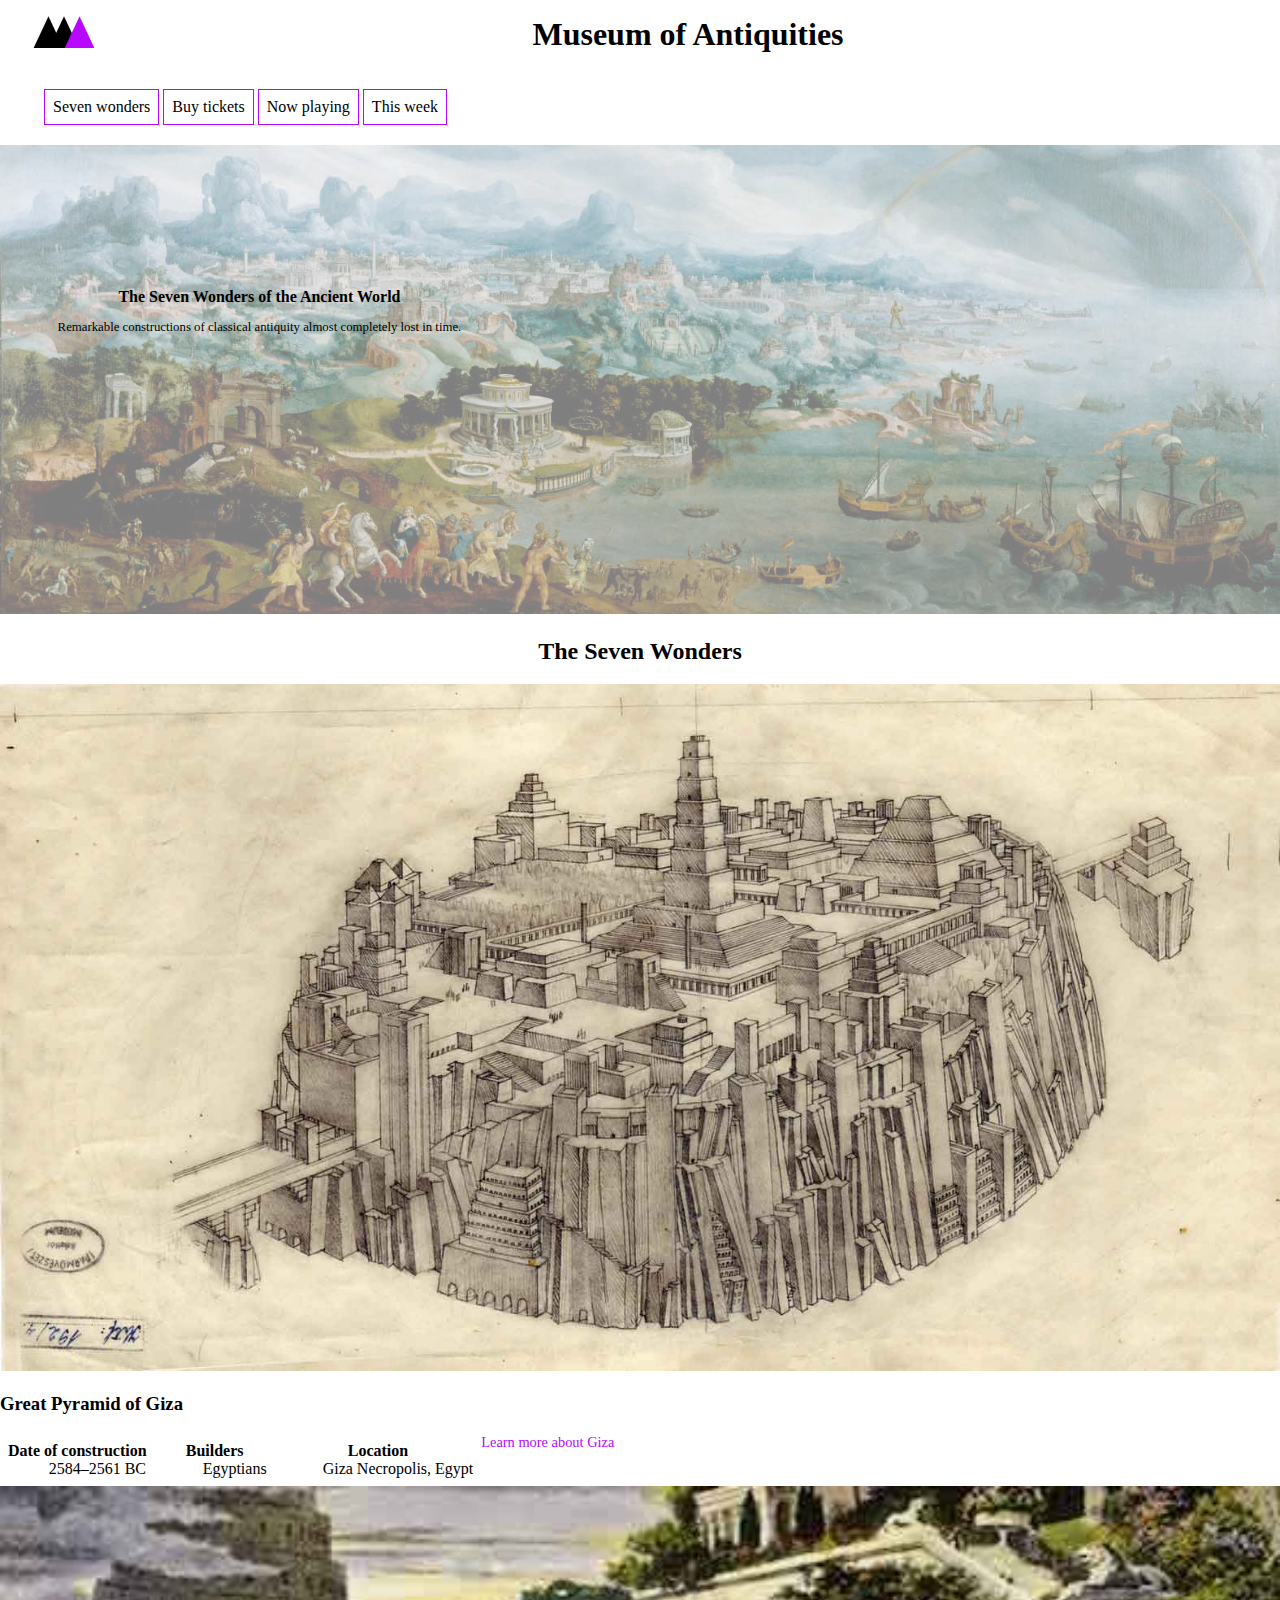
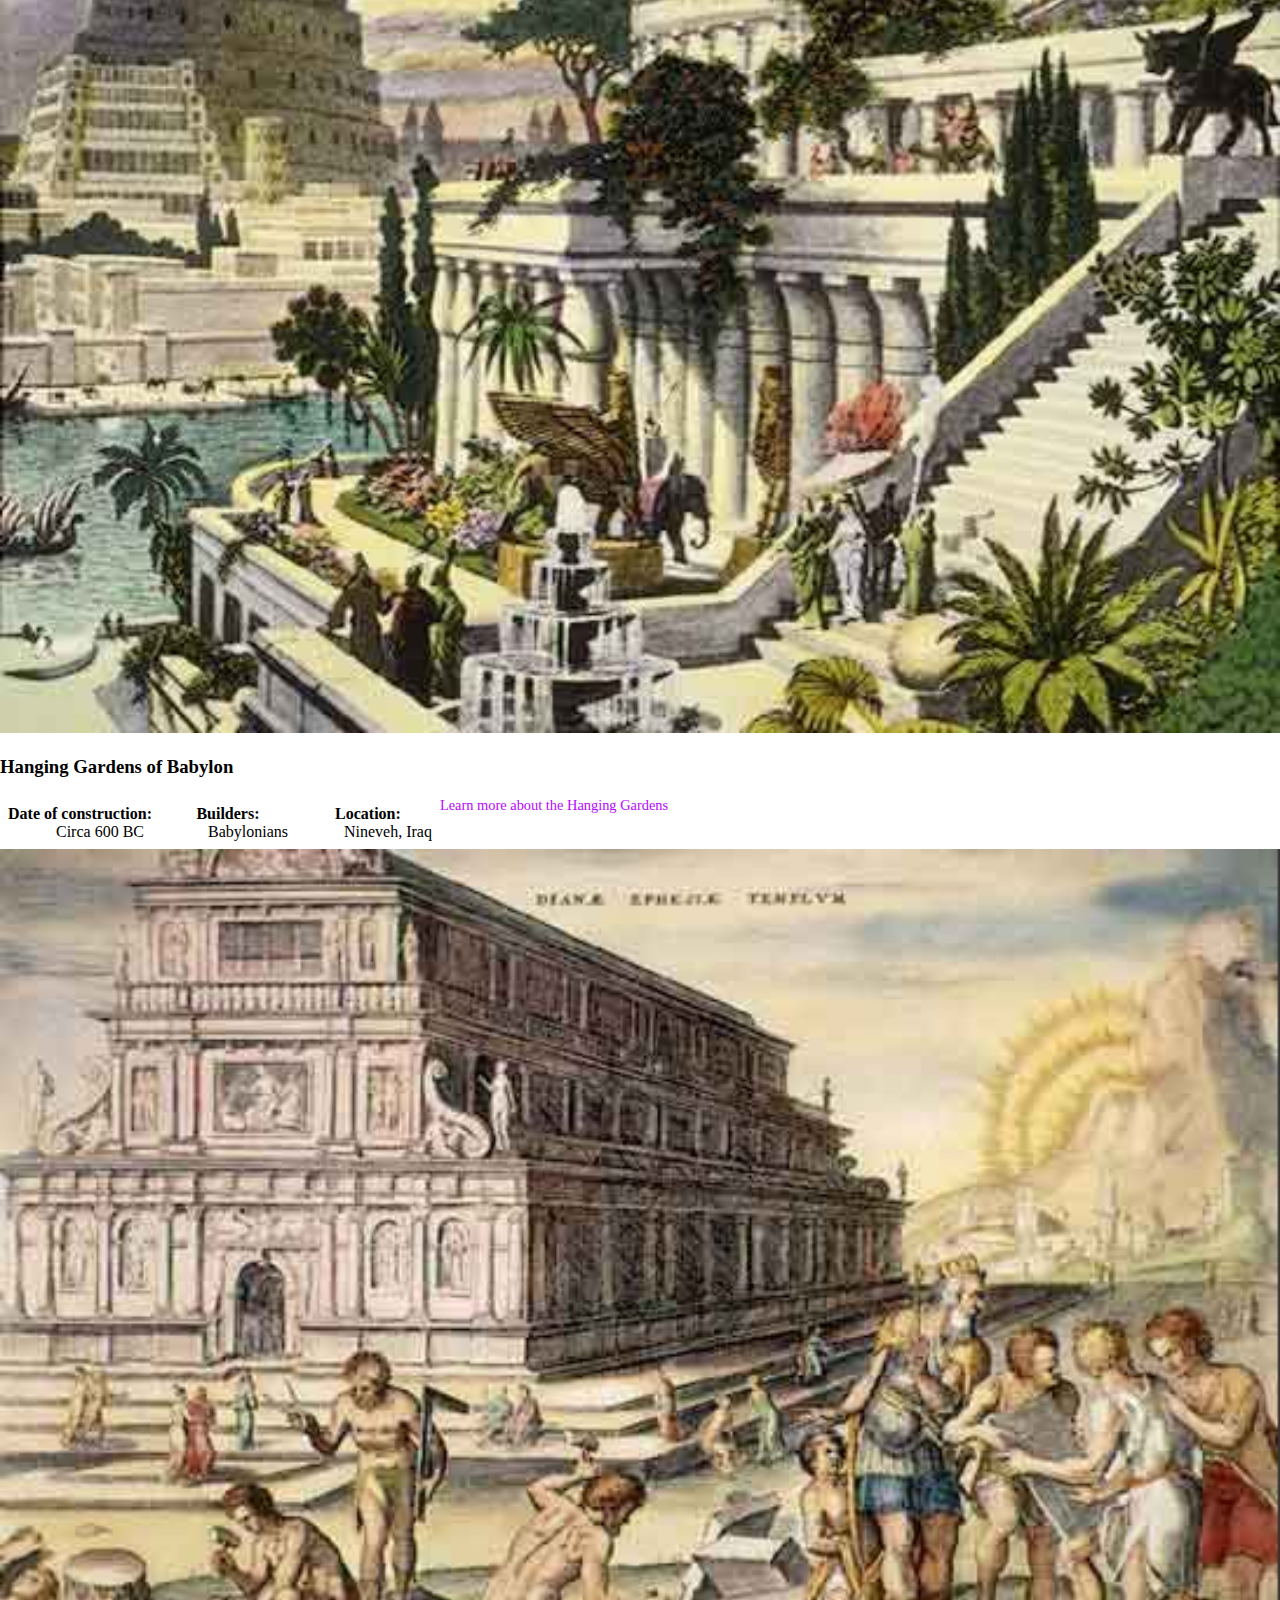
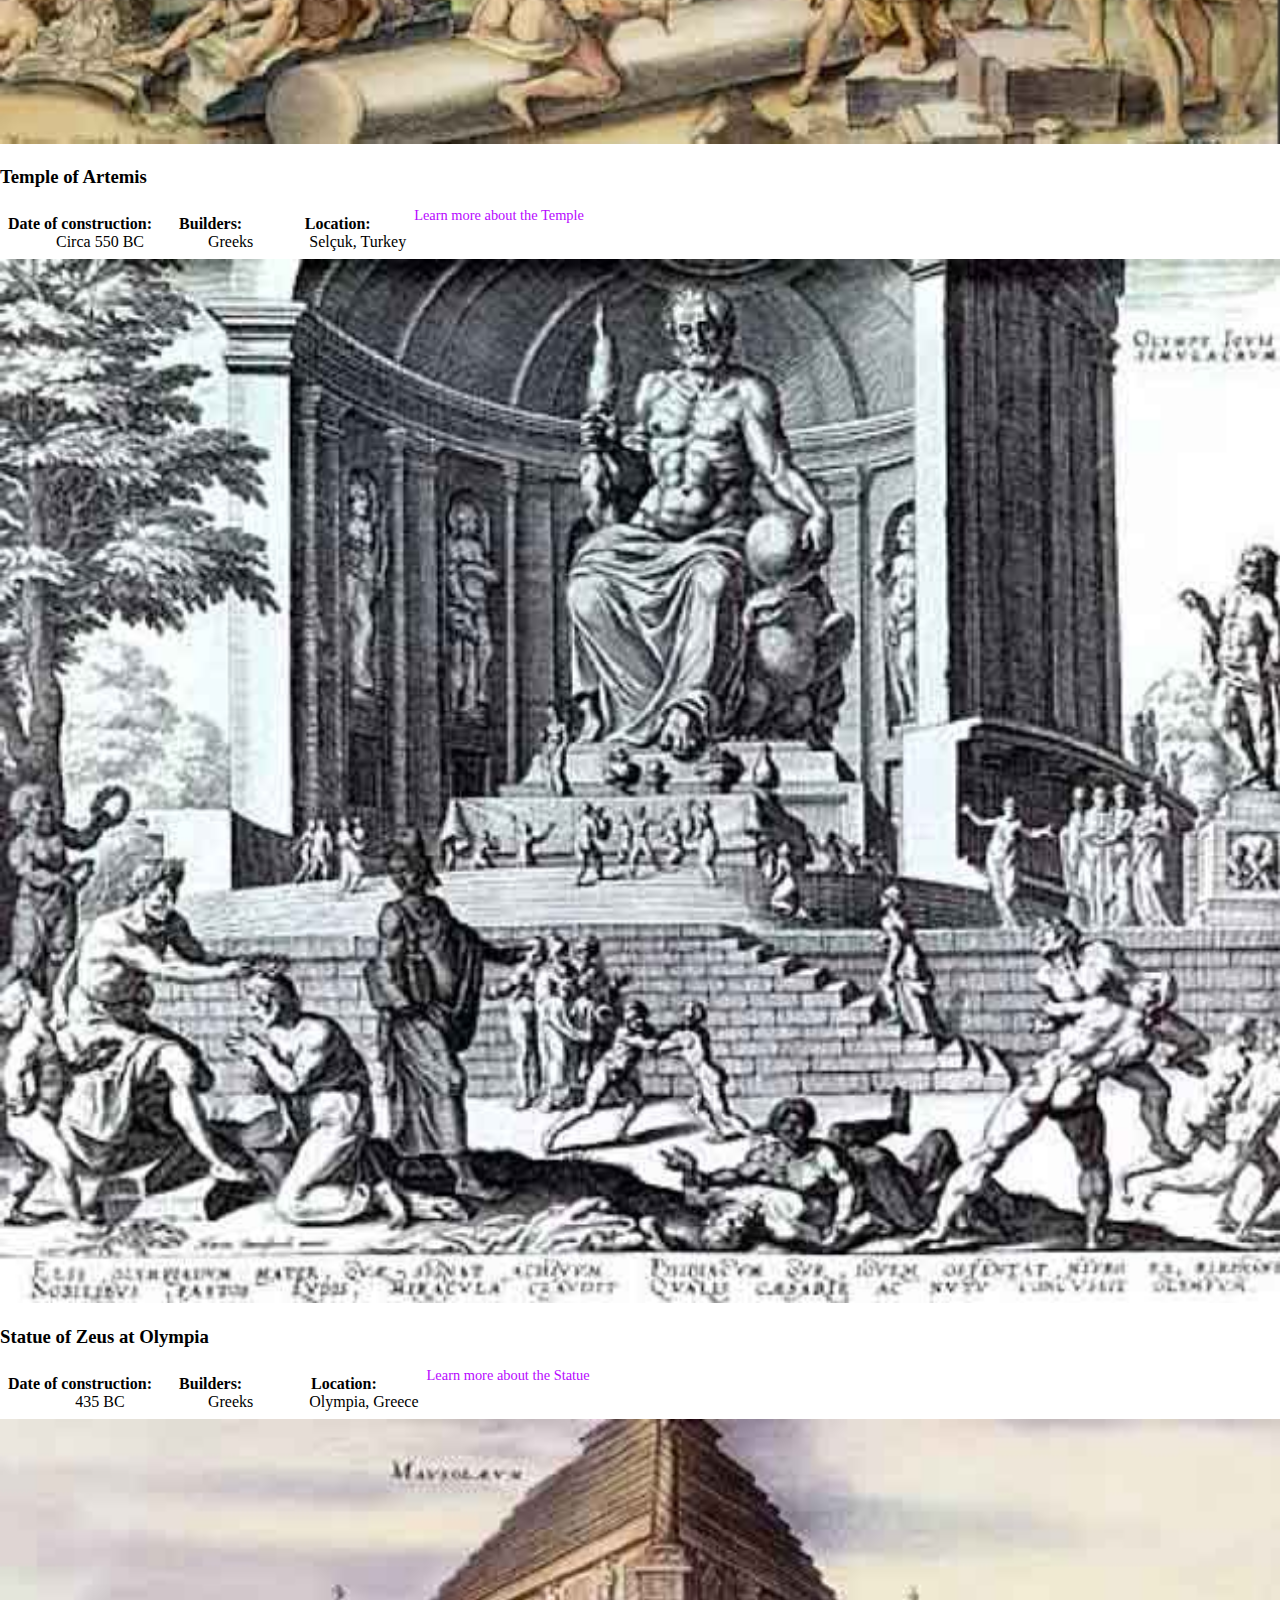
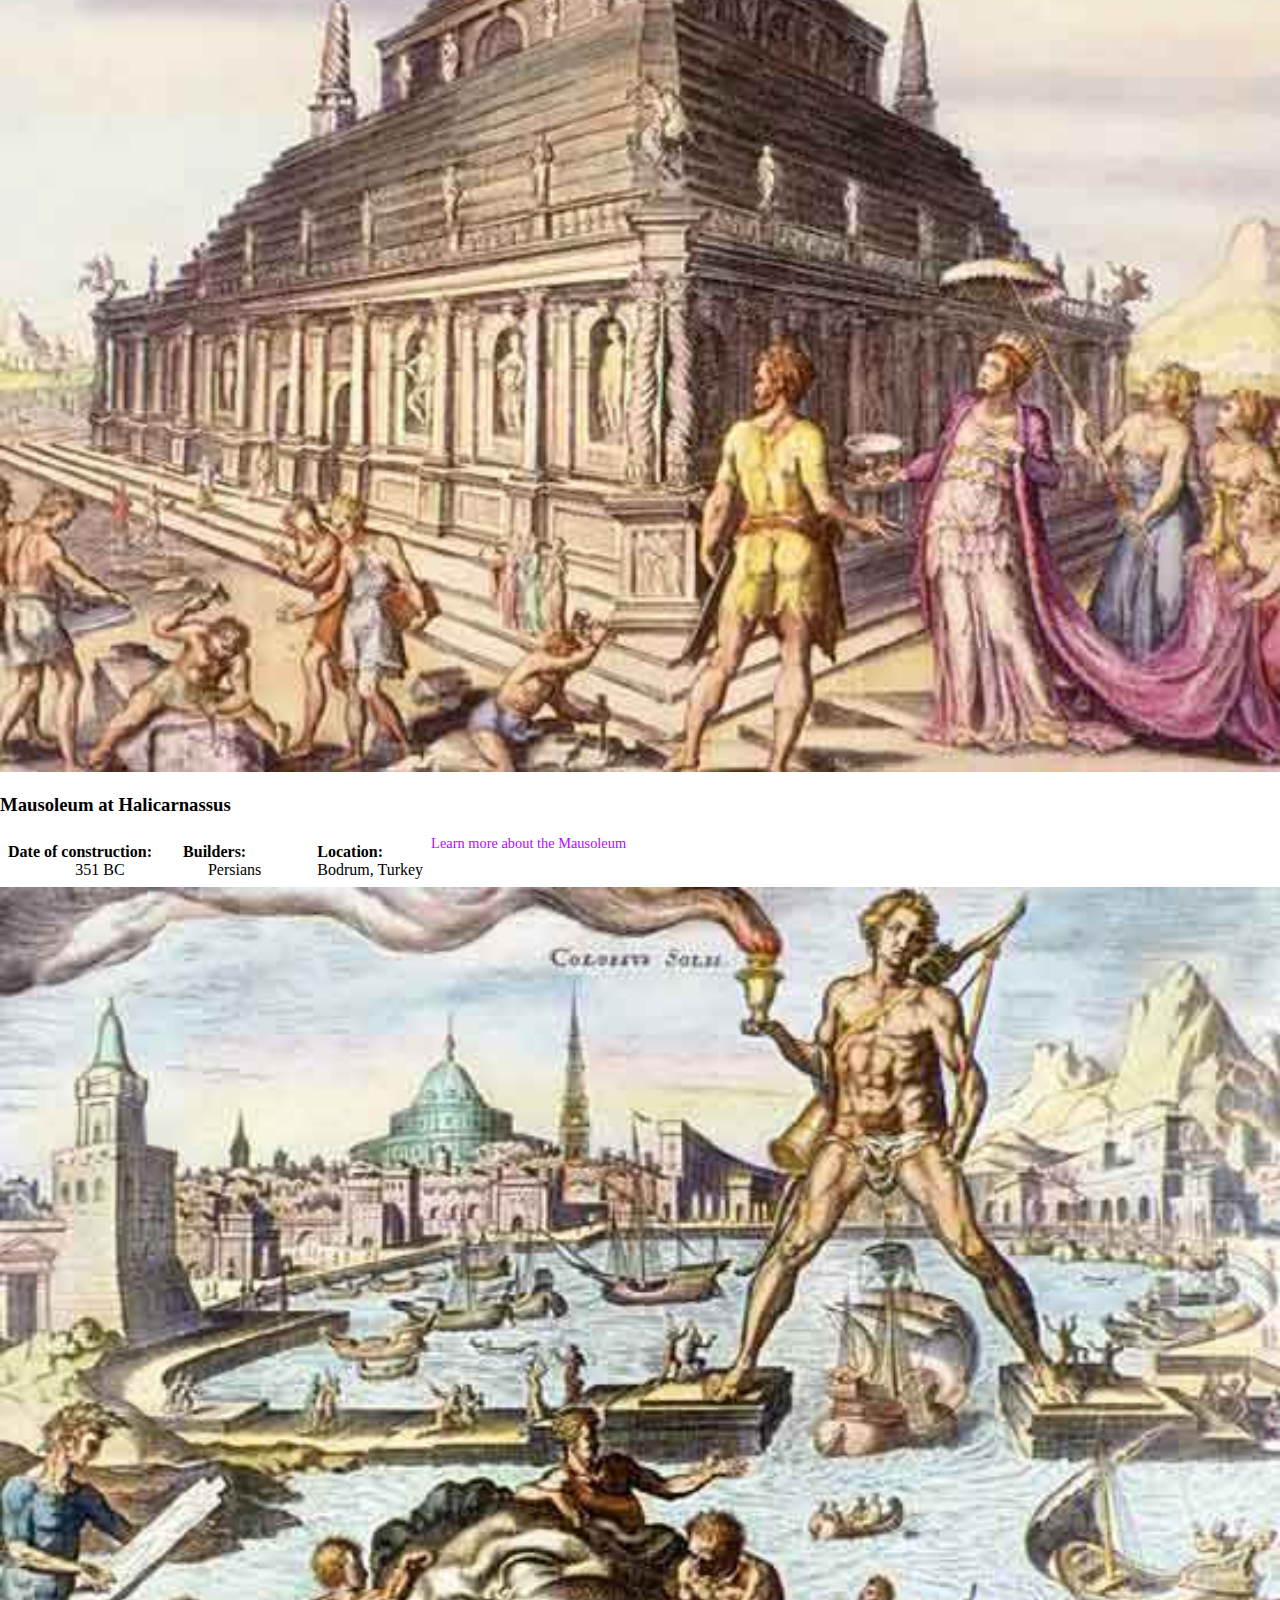
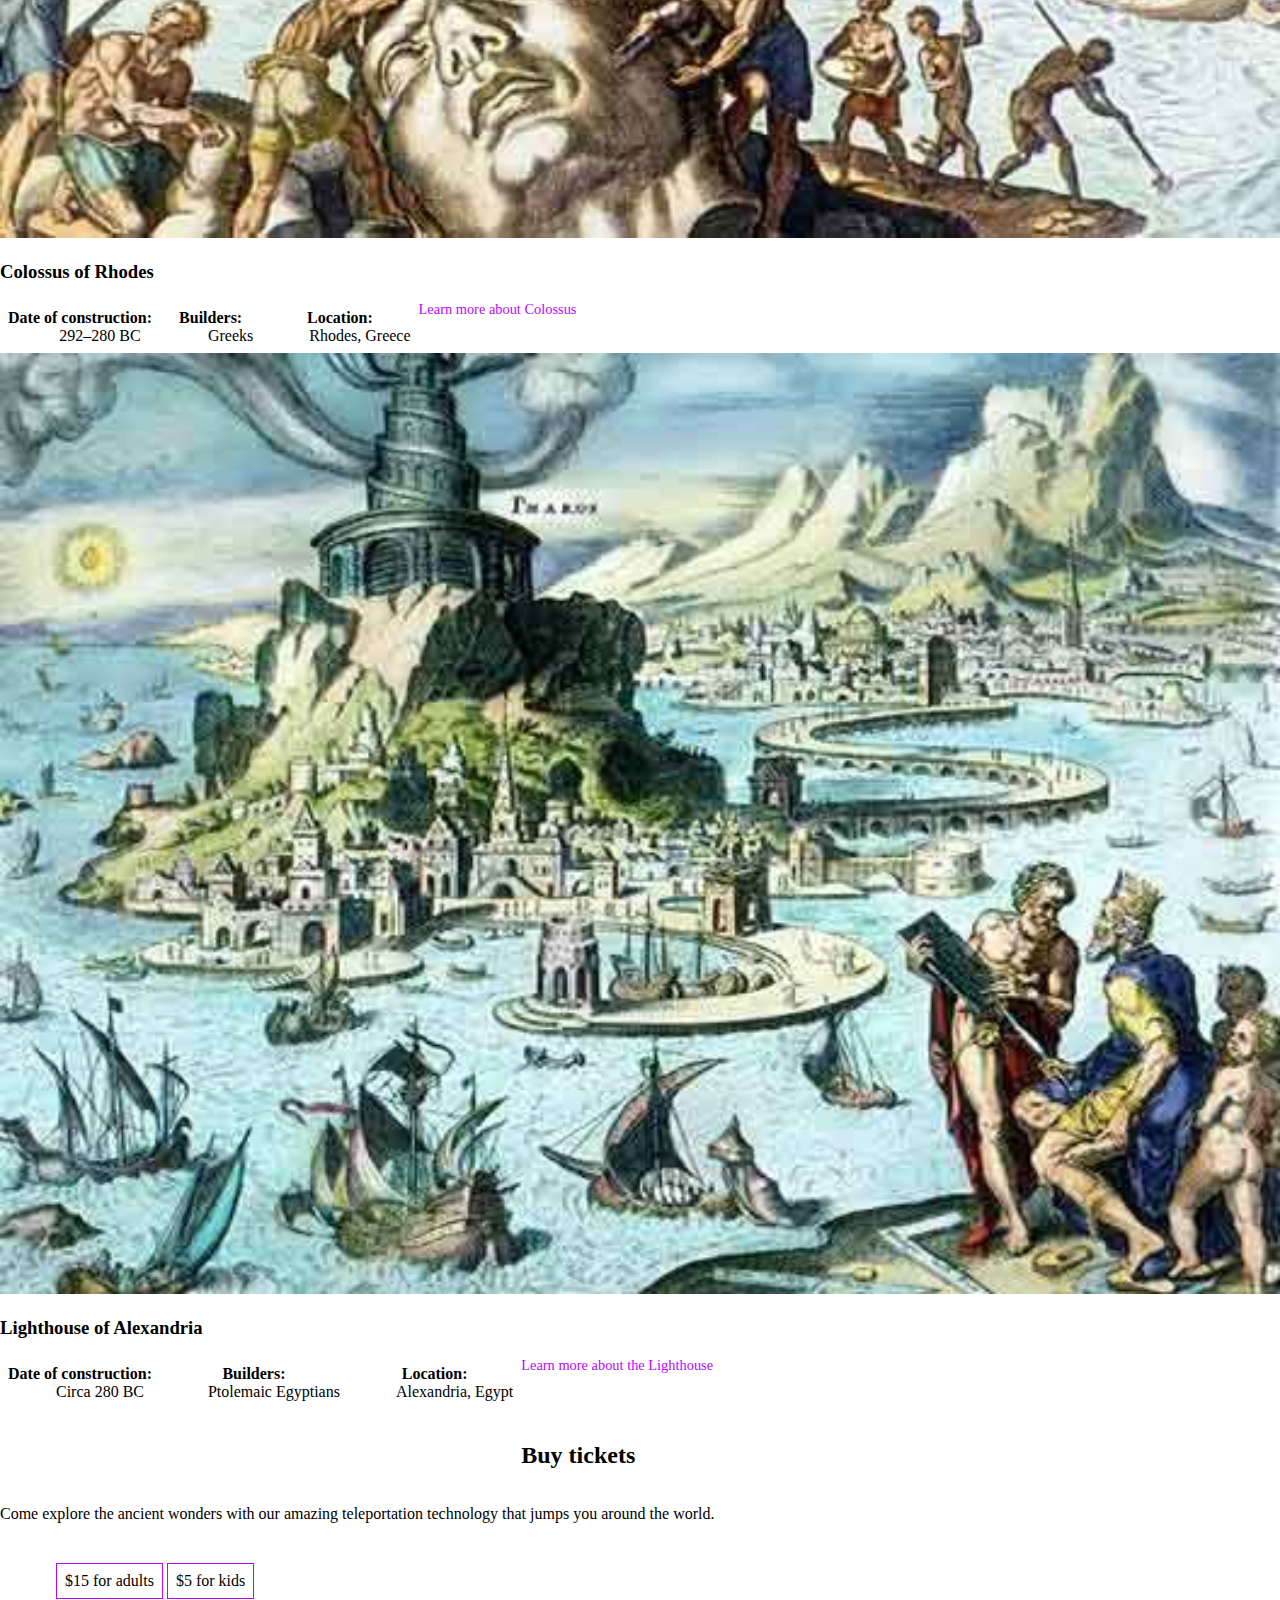
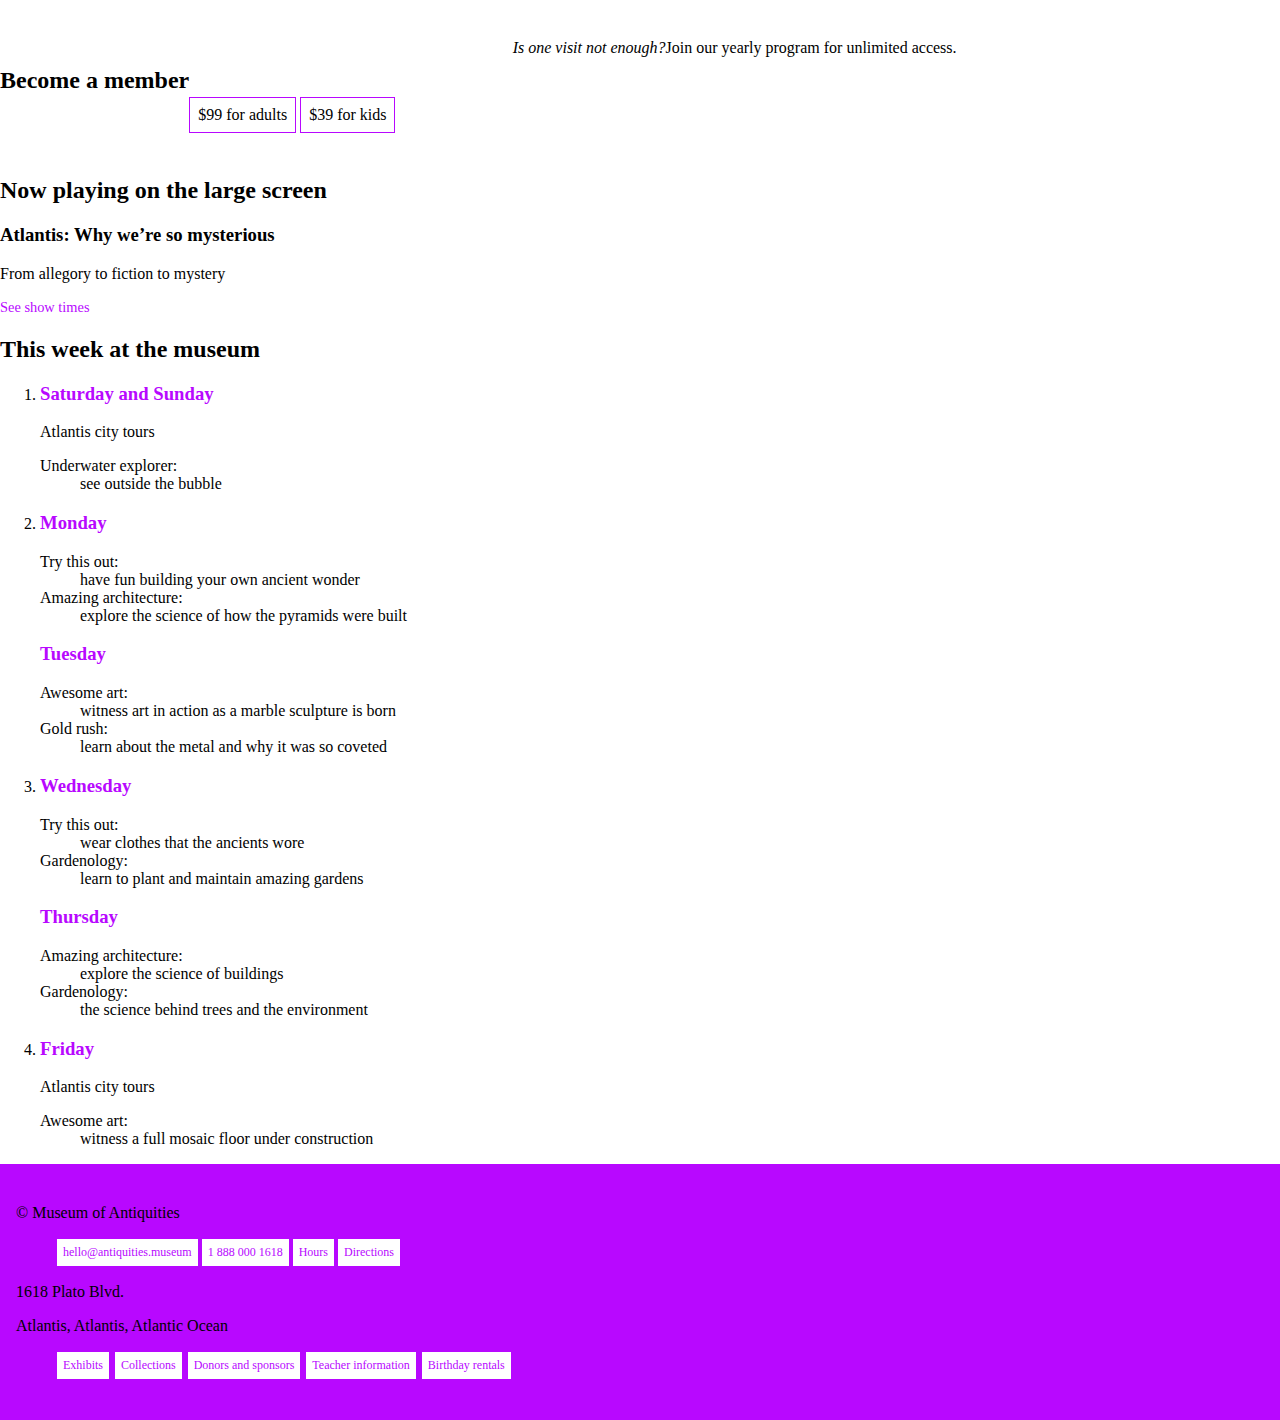
==== index.html @ 9a6243d8 "changed folders" ====
<!DOCTYPE html>
<html lang="en-ca">
<head>
  <meta charset="utf-8">
  <title>Assignment One</title>
  <meta name="viewport" content="width=device-width,initial-scale=1">
  <link href="css/main.css" rel="stylesheet">
</head>

<body>

  <div class=header>
    <img class="logo" src="images/logo.gif" alt="logo">
    <h1>Museum of Antiquities</h1>
  </div>

  <div class=nav>
<nav>
  <ol>
    <li><a href='#'>Seven wonders</a></li>
    <li><a href='#'>Buy tickets</a></li>
    <li><a href='#'>Now playing</a></li>
    <li><a href='#'>This week</a></li>
  </ol>
</nav>
  </div>

<div class=banner>
  <img class="banner-img" src="images/Maerten_van_Heemskerck_-_Panorama_with_the_Abduction_of_Helen_Amidst_the_Wonders_of_the_Ancient_World_-_Walters_37656.jpg" alt="banner image">
<div class=banner-txt>
  <h2>The Seven Wonders of the Ancient World</h2>
  <p>Remarkable constructions of classical antiquity almost completely lost in time.</p>
</div>
</div>

<h2 class=title>The Seven Wonders</h2>

<img class="img-1" src="images/Maroti-Atlantisz.jpg" alt="Great Pyramid of Giza">

<h3>Great Pyramid of Giza</h3>
  <dl>
    <div class=info-1><dt><b>Date of construction</b></dt> <dd>2584–2561 BC</dd></div>
    <div class=info-2><dt><b>Builders</b></dt> <dd>Egyptians</dd></div>
    <div class=info-3><dt><b>Location</b></dt> <dd>Giza Necropolis, Egypt</dd></div>
  </dl>

  <div class=link>
    <a href='https://en.wikipedia.org/wiki/Great_Pyramid_of_Giza'>Learn more about Giza</a>
  </div>

<img class="img-1" src="images/Hanging_Gardens_of_Babylon.jpg" alt="Hanging Gardens of Babylon">

<h3>Hanging Gardens of Babylon</h3>
  <dl>
    <div class=info-1><dt><b>Date of construction:</b></dt> <dd>Circa 600 BC</dd></div>
    <div class=info-2><dt><b>Builders:</b></dt> <dd>Babylonians</dd></div>
    <div class=info-3><dt><b>Location:</b></dt> <dd>Nineveh, Iraq</dd></div>
  </dl>

  <div class=link>
    <a href='https://en.wikipedia.org/wiki/Hanging_Gardens_of_Babylon'>Learn more about the Hanging Gardens</a>
  </div>

<img class="img-1" src="images/Temple_of_Artemis.jpg" alt="Temple of Artemis">

<h3>Temple of Artemis</h3>
  <dl>
    <div class=info-1><dt><b>Date of construction:</b></dt> <dd>Circa 550 BC</dd></div>
    <div class=info-2><dt><b>Builders:</b></dt> <dd>Greeks</dd></div>
    <div class=info-3><dt><b>Location:</b></dt> <dd>Selçuk, Turkey</dd></div>
  </dl>

  <div class=link>
    <a href='https://en.wikipedia.org/wiki/Temple_of_Artemis'>Learn more about the Temple</a>
  </div>

<img class="img-1" src="images/Statue_of_Zeus.jpg" alt="Statue of Zeus">

<h3>Statue of Zeus at Olympia</h3>
  <dl>
    <div class=info-1><dt><b>Date of construction:</b></dt> <dd>435 BC</dd></div>
    <div class=info-1><dt><b>Builders:</b></dt> <dd>Greeks</dd></div>
    <div class=info-1><dt><b>Location:</b></dt> <dd>Olympia, Greece</dd></div>
  </dl>

  <div class=link>
    <a href='https://en.wikipedia.org/wiki/Statue_of_Zeus_at_Olympia'>Learn more about the Statue</a>
  </div>

<img class="img-1" src="images/Mausoleum_of_Halicarnassus.jpg" alt="Mausoleum of Halicarnassus">

<h3>Mausoleum at Halicarnassus</h3>
  <dl>
    <div class=info-1><dt><b>Date of construction:</b></dt> <dd>351 BC</dd></div>
    <div class=info-1><dt><b>Builders:</b></dt> <dd>Persians</dd></div>
    <div class=info-1><dt><b>Location:</b></dt> <dd>Bodrum, Turkey</dd></div>
  </dl>

  <div class=link>
    <a href='https://en.wikipedia.org/wiki/Mausoleum_at_Halicarnassus'>Learn more about the Mausoleum</a>
  </div>

<img class="img-1" src="images/Colossus_of_Rhodes.jpg" alt="Colossus of Rhodes">

<h3>Colossus of Rhodes</h3>
  <dl>
    <div class=info-1><dt><b>Date of construction:</b></dt> <dd>292–280 BC</dd></div>
    <div class=info-1><dt><b>Builders:</b></dt> <dd>Greeks</dd></div>
    <div class=info-1><dt><b>Location:</b></dt> <dd>Rhodes, Greece</dd></div>
  </dl>

  <div class=link>
    <a href='https://en.wikipedia.org/wiki/Colossus_of_Rhodes'>Learn more about Colossus</a>
  </div>

<img class="img-1" src="images/Pharos_of_Alexandria.jpg" alt="Pharos of Alexandria">

<h3>Lighthouse of Alexandria</h3>
  <dl>
    <div class=info-1><dt><b>Date of construction:</b></dt> <dd>Circa 280 BC</dd></div>
    <div class=info-1><dt><b>Builders:</b></dt> <dd>Ptolemaic Egyptians</dd></div>
    <div class=info-1><dt><b>Location:</b></dt> <dd>Alexandria, Egypt</dd></div>
  </dl>

  <div class=link>
    <a href='https://en.wikipedia.org/wiki/Lighthouse_of_Alexandria'>Learn more about the Lighthouse</a>
  </div>

<h2 class=tickets>Buy tickets</h2>

<p class=ticket>Come explore the ancient wonders with our amazing teleportation technology that jumps you around the world.</p>

<div class=price>
<ul>
  <li><a href='#'>$15 for adults</a></li>
  <li><a href='#'>$5 for kids</a></li>
</ul>
</div>

<h2 class=member>Become a member</h2>

<p class=memb><i>Is one visit not enough?</i>Join our yearly program for unlimited access.</p>

<div class=price>
<ul>
  <li><a href='#'>$99 for adults</a></li>
  <li><a href='#'>$39 for kids</a></li>
</ul>
</div>

<h2>Now playing on the large screen</h2>

<h3>Atlantis: Why we’re so mysterious</h3>
<p>From allegory to fiction to mystery</p>

<div class=link>
<a href='#'>See show times</a>
</div>

<h2>This week at the museum</h2>

<div class=week>
<ol>
  <li>
    <h3>Saturday and Sunday</h3>
    <p>Atlantis city tours</p>
      <dl>
        <dt>Underwater explorer:</dt> <dd>see outside the bubble</dd>
      </dl>
  </li>
  <li>
    <h3>Monday</h3>
      <dl>
        <dt>Try this out:</dt> <dd>have fun building your own ancient wonder</dd>
        <dt>Amazing architecture:</dt> <dd>explore the science of how the pyramids were built</dd>
      </dl>
  </li>
    <h3>Tuesday</h3>
      <dl>
        <dt>Awesome art:</dt> <dd>witness art in action as a marble sculpture is born</dd>
        <dt>Gold rush:</dt> <dd>learn about the metal and why it was so coveted</dd>
    </dl>
  <li>
    <h3>Wednesday</h3>
      <dl>
        <dt>Try this out:</dt> <dd>wear clothes that the ancients wore</dd>
          <dt>Gardenology:</dt> <dd>learn to plant and maintain amazing gardens</dd>
      </dl>
  </li>
    <h3>Thursday</h3>
      <dl>
        <dt>Amazing architecture:</dt> <dd>explore the science of buildings</dd>
        <dt>Gardenology:</dt> <dd>the science behind trees and the environment</dd>
    </dl>
  <li>
    <h3>Friday</h3>
      <p>Atlantis city tours</p>
    <dl>
        <dt>Awesome art:</dt> <dd>witness a full mosaic floor under construction</dd>
    </dl>
  </li>
</ol>
</div>

<footer>
<div class=footer>
  <p>© Museum of Antiquities</p>
  <ul>
    <li><a href='#'>hello@antiquities.museum</a><li>
    <li><a href='#'>1 888 000 1618</a><li>
    <li><a href='#'>Hours</a><li>
    <li><a href='#'>Directions</a><li>
  </ul>

  <p>1618 Plato Blvd.</p>
  <p>Atlantis, Atlantis, Atlantic Ocean</p>

  <nav>
    <ul>
      <li><a href='#'>Exhibits</a></li>
      <li><a href='#'>Collections</a></li>
      <li><a href='#'>Donors and sponsors</a></li>
      <li><a href='#'>Teacher information</a></li>
      <li><a href='#'>Birthday rentals</a></li>
    </ul>
  </nav>
</div>
</footer>
</body>
---- css/main.css ----
html {
  box-sizing: border-box;
  margin: 0;
  padding: 0;
}

*, *::before, *::after {
  box-sizing: inherit;
}

body {
  margin: 0;
  padding: 0;
}

h1 {
  padding: 0;
  margin: 0;
  font-size: 2em;
  text-align: center;
}

.header {
  padding: 1em;
}

.logo {
  float: left;
  height: 2em;
  width: 4em;
  margin-right: 1em;
  margin-left: 1em;
}

.nav {
  margin: 0;
  padding: 0.25em;
  list-style-type: none;
}

.nav li {
  display: inline-block;
  background-color: white;
  border: 1px #b808ff solid;
}

.nav a {
  display: inline-block;
  padding: 0.5em;
  text-decoration: none;
  color: black;
}

.nav a:hover {
  background-color: #b808ff;
  color: white;
  text-decoration: none;
}

.banner-img {
  position: relative;
  width: 100%;
  opacity: 0.5;
}

.banner-txt h2 {
  font-size: 1em;
}

.banner-txt p {
  font-size: 0.8em;
  padding-left: 2em;
  padding-right: 2em;
}

.banner-txt {
  position: absolute;
  float: left;
  top: 27%;
  padding: 2em;
  text-align: center;
}

.title {
  display: block;
  text-align: center;
}

.img-1 {
  width: 100%;
}

.info-1 {
  float: left;
  padding: 0.5em;
  text-align: center;
}

.info-2 {
  float: left;
  padding: 0.5em;
  text-align: center;
}

.info-3 {
  float: left;
  padding: 0.5em;
  text-align: center;
}

.link a {
  color: #b808ff;
  text-decoration: none;
  font-size: 0.90em;
  display:block;
}

.tickets {
  display: block;
  float: left;
  text-align: center;
  padding-top: 2em;
}

.ticket {
  display: inline-block;
  text-align: center;
}

.price {
  margin: 0;
  padding-top: 0.5em;
  padding-bottom: 0.5em;
  padding-left: 1em;
  list-style-type: none;
}

.price li {
  display: inline-block;
  background-color: white;
  border: 1px #b808ff solid;
}

.price a {
  display: inline-block;
  padding: 0.5em;
  text-decoration: none;
  color: black;
}

.price a:hover {
  background-color: #b808ff;
  color: white;
  text-decoration: none;
}

.member {
  display: block;
  float: left;
  text-align: center;
  padding-top: 1em;
  padding-bottom: 2em;
}

.memb {
  display: block;
  text-align: center;
}

.week ol {
  text-decoration: none;
}

.week h3 {
  color: #b808ff;
  text-decoration: none;
}

.week li {
  text-decoration: none;
}

footer {
  background-color: #b808ff;
  margin: 0;
  padding: 1em;
  width: 100%;
}

.footer {
  margin: 0;
  padding-top: 0.5em;
  padding-bottom: 0.5em;
  list-style-type: none;
}

.footer li {
  display: inline-block;
  background-color: white;
  border: 1px #b808ff solid;
  font-size: 0.75em;
}

.footer a {
  display: inline-block;
  padding: 0.5em;
  text-decoration: none;
  color: #b808ff;
}

.footer a:hover {
  background-color: #b808ff;
  color: white;
  text-decoration: none;
}
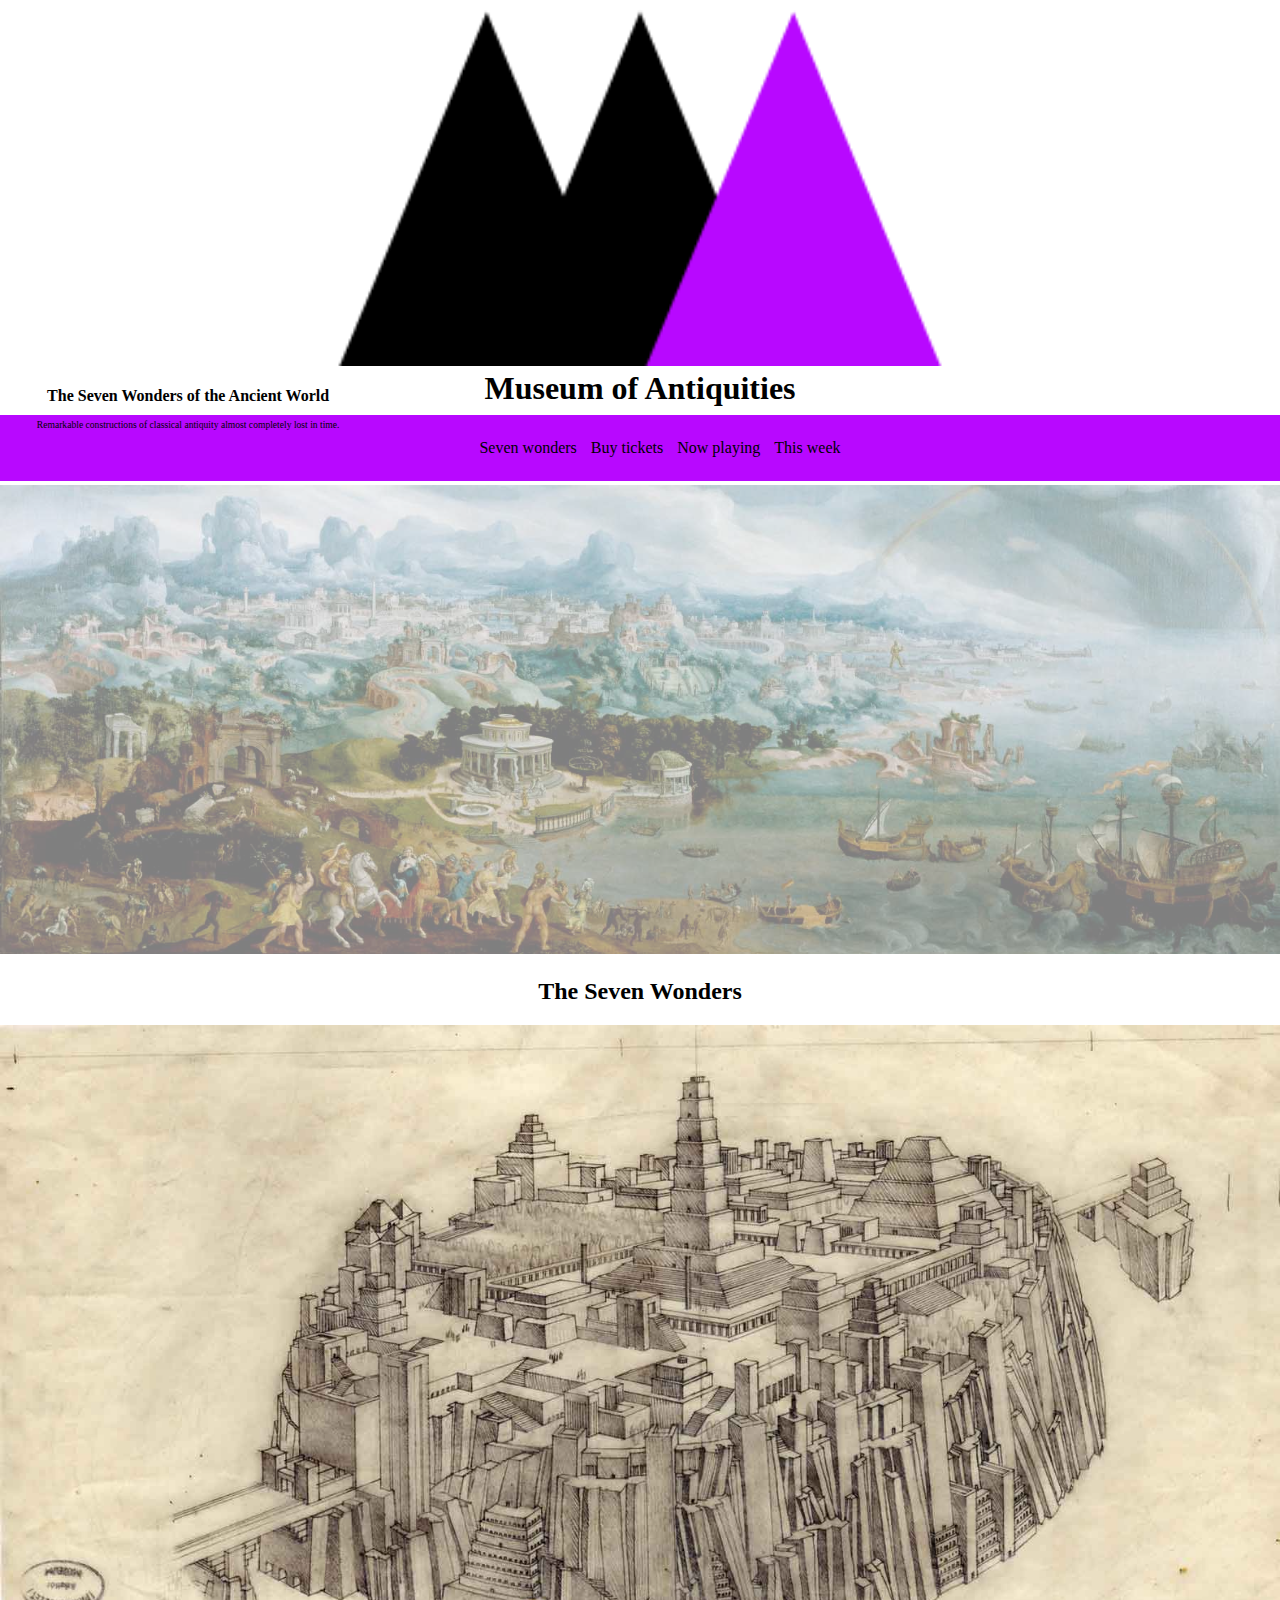
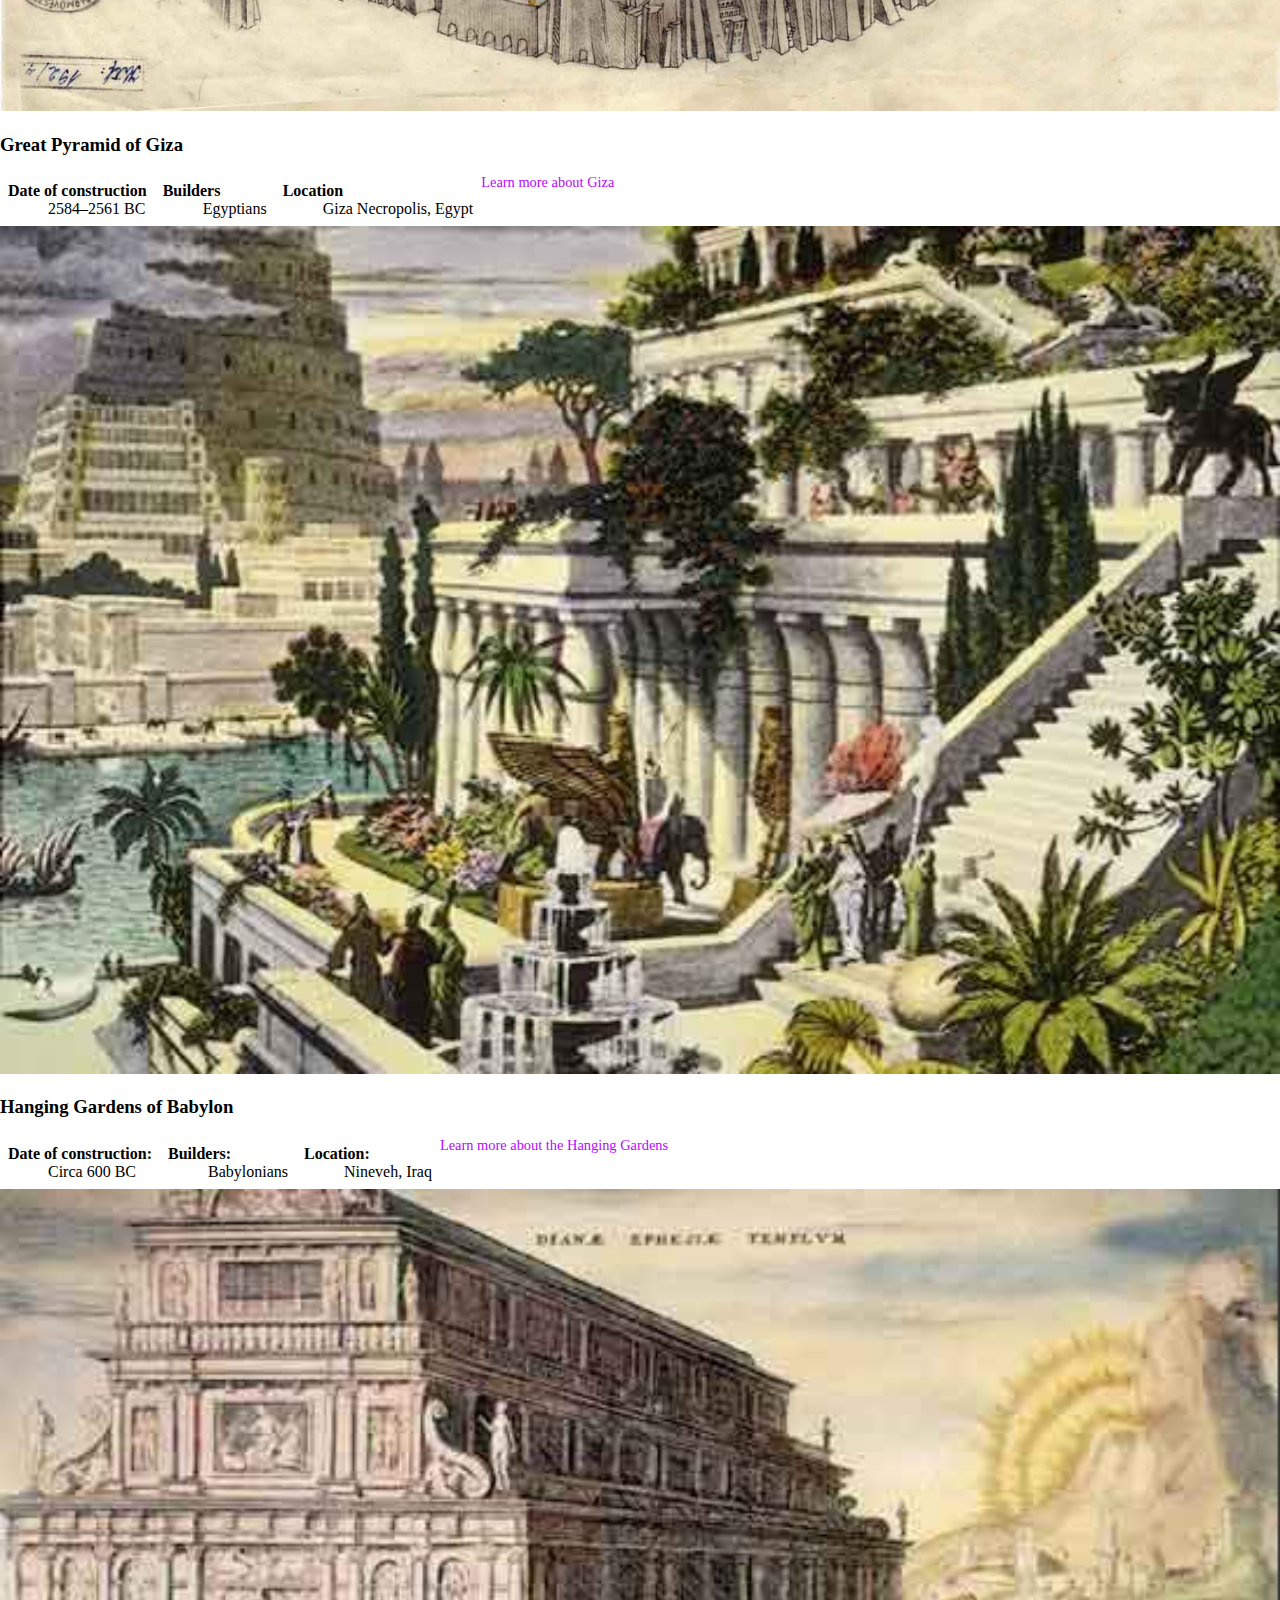
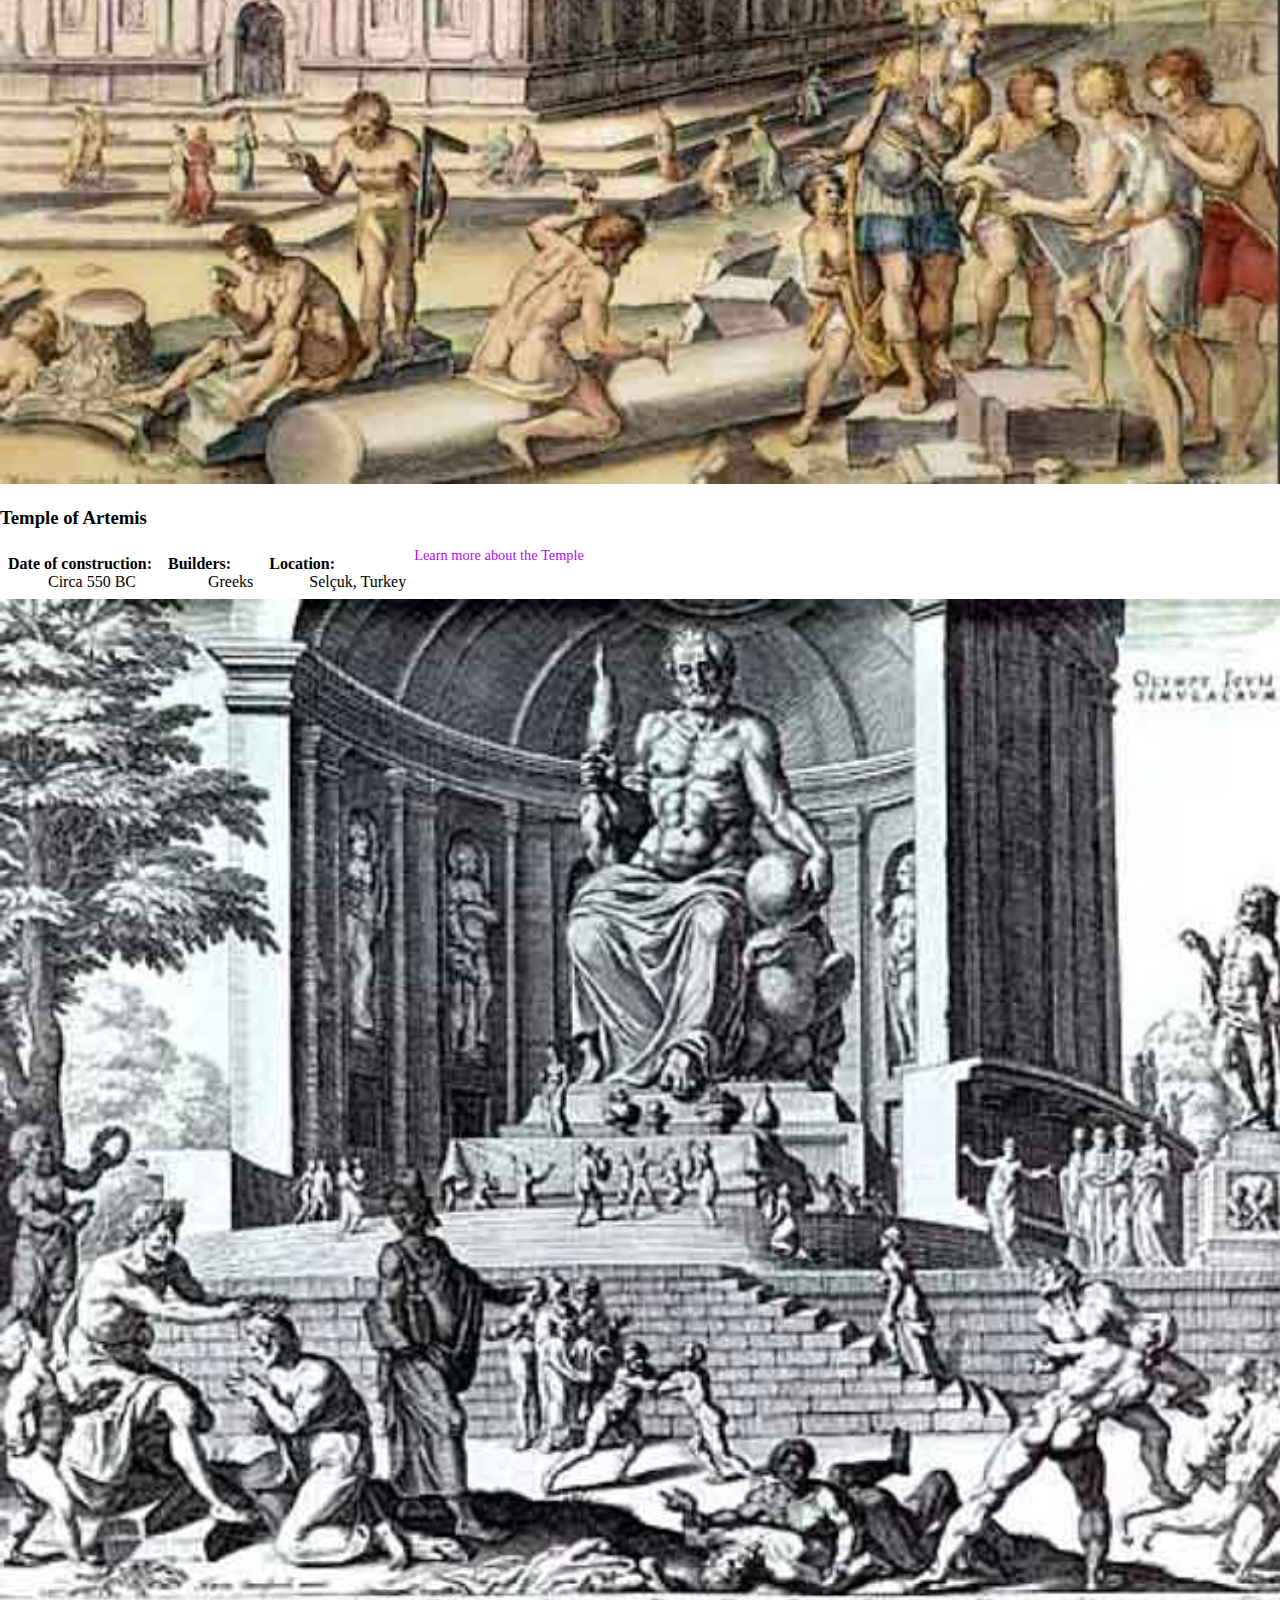
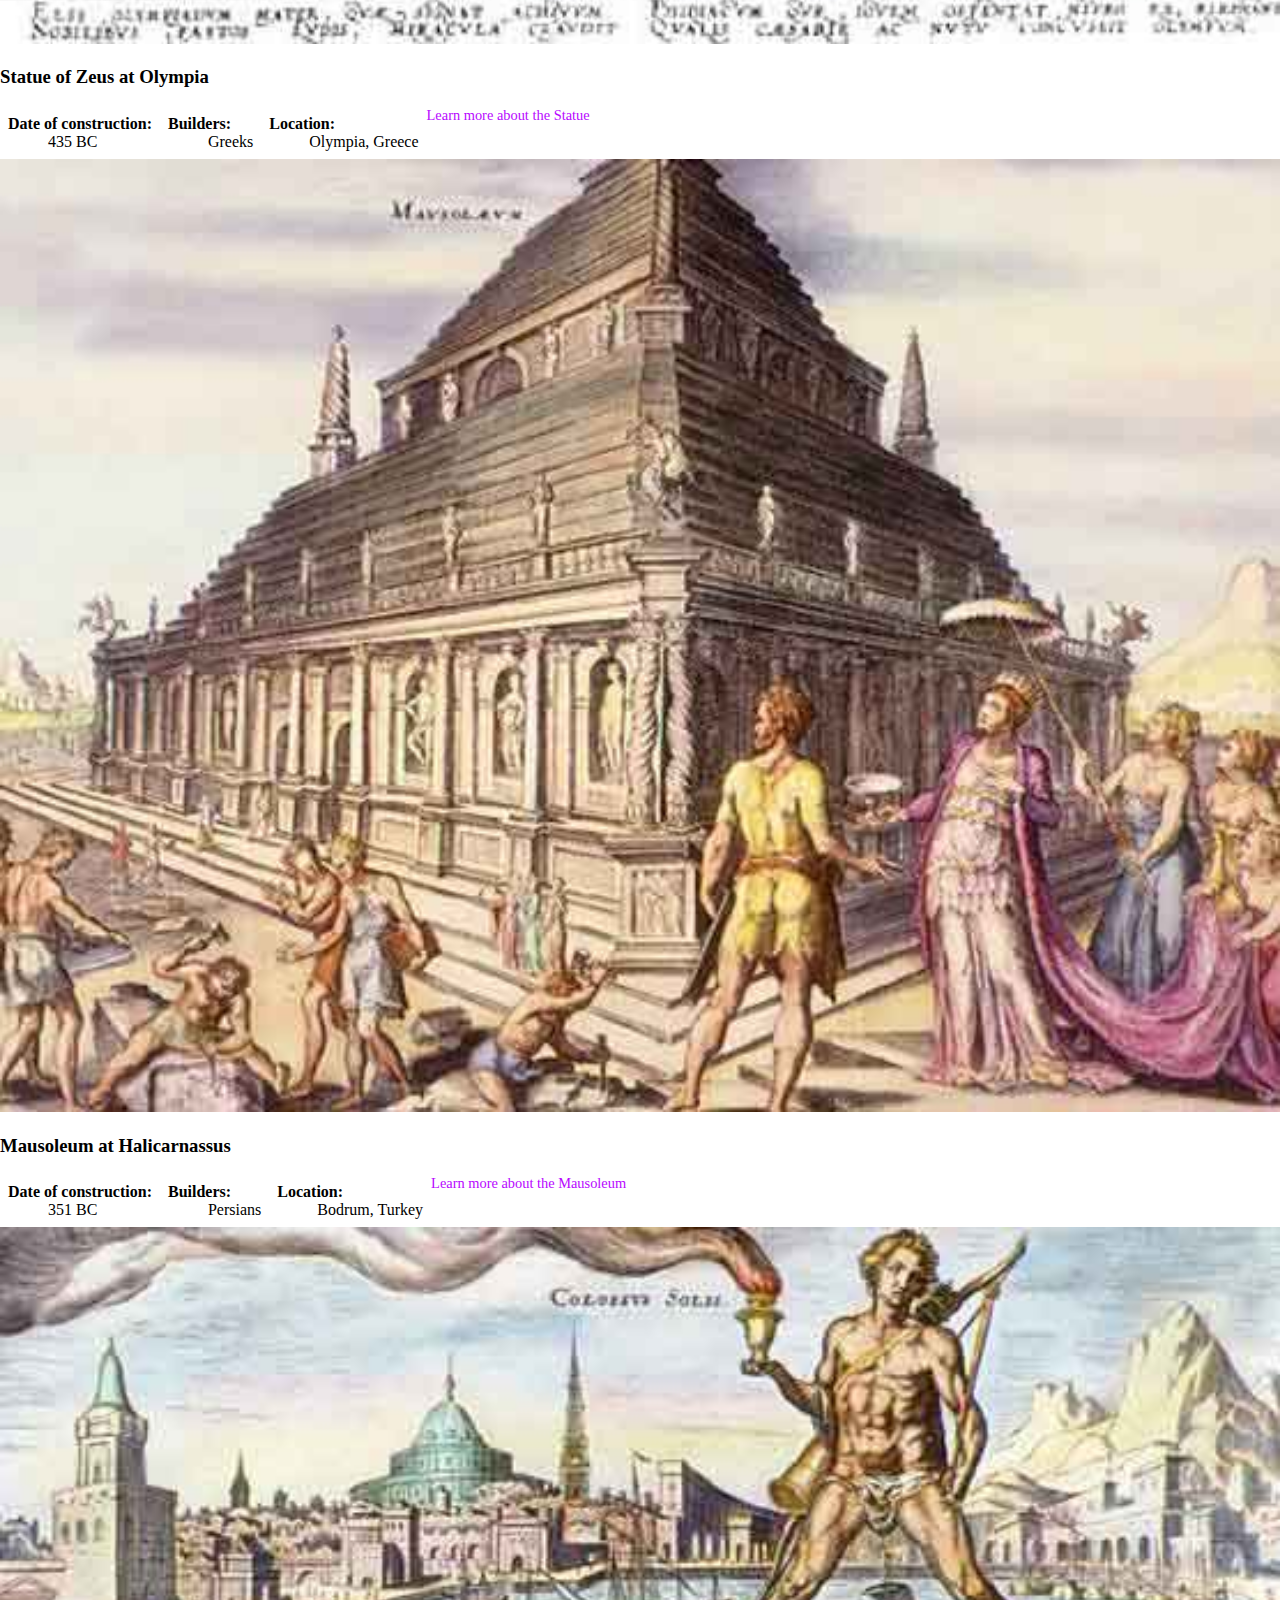
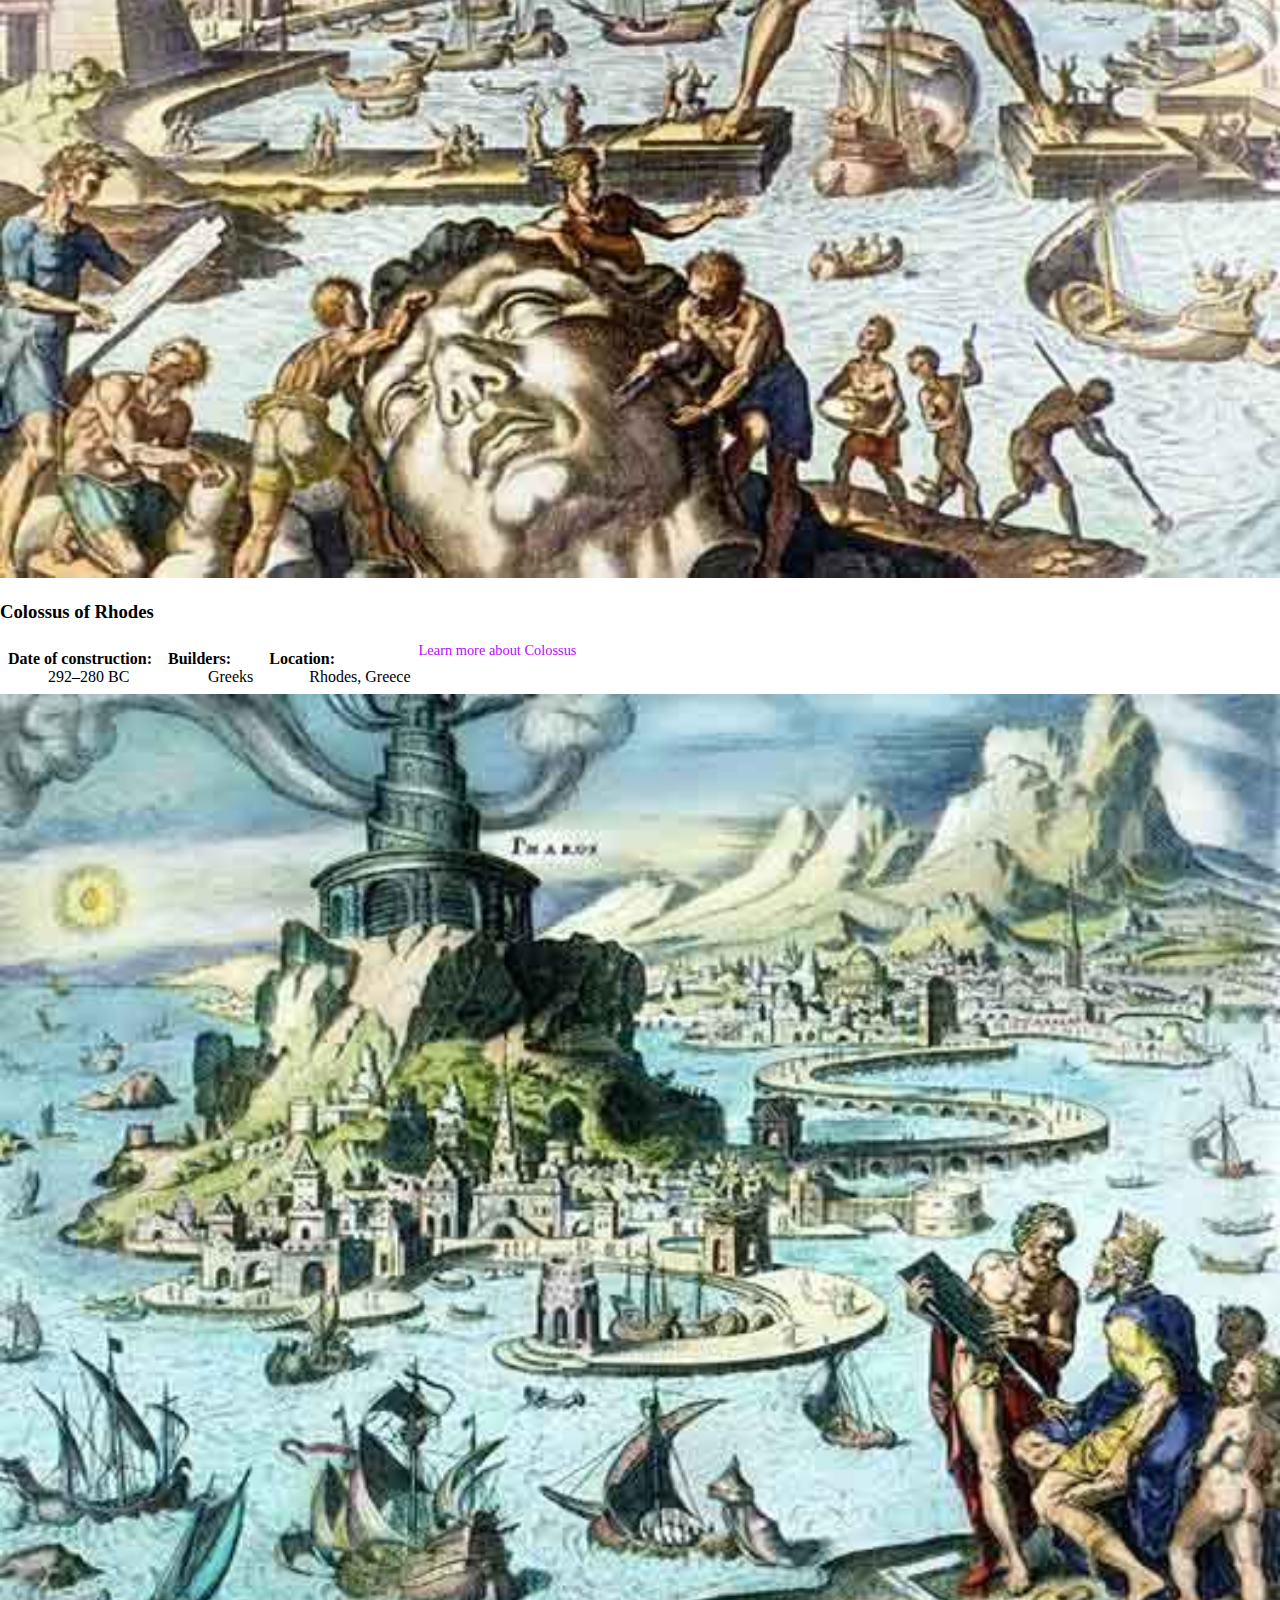
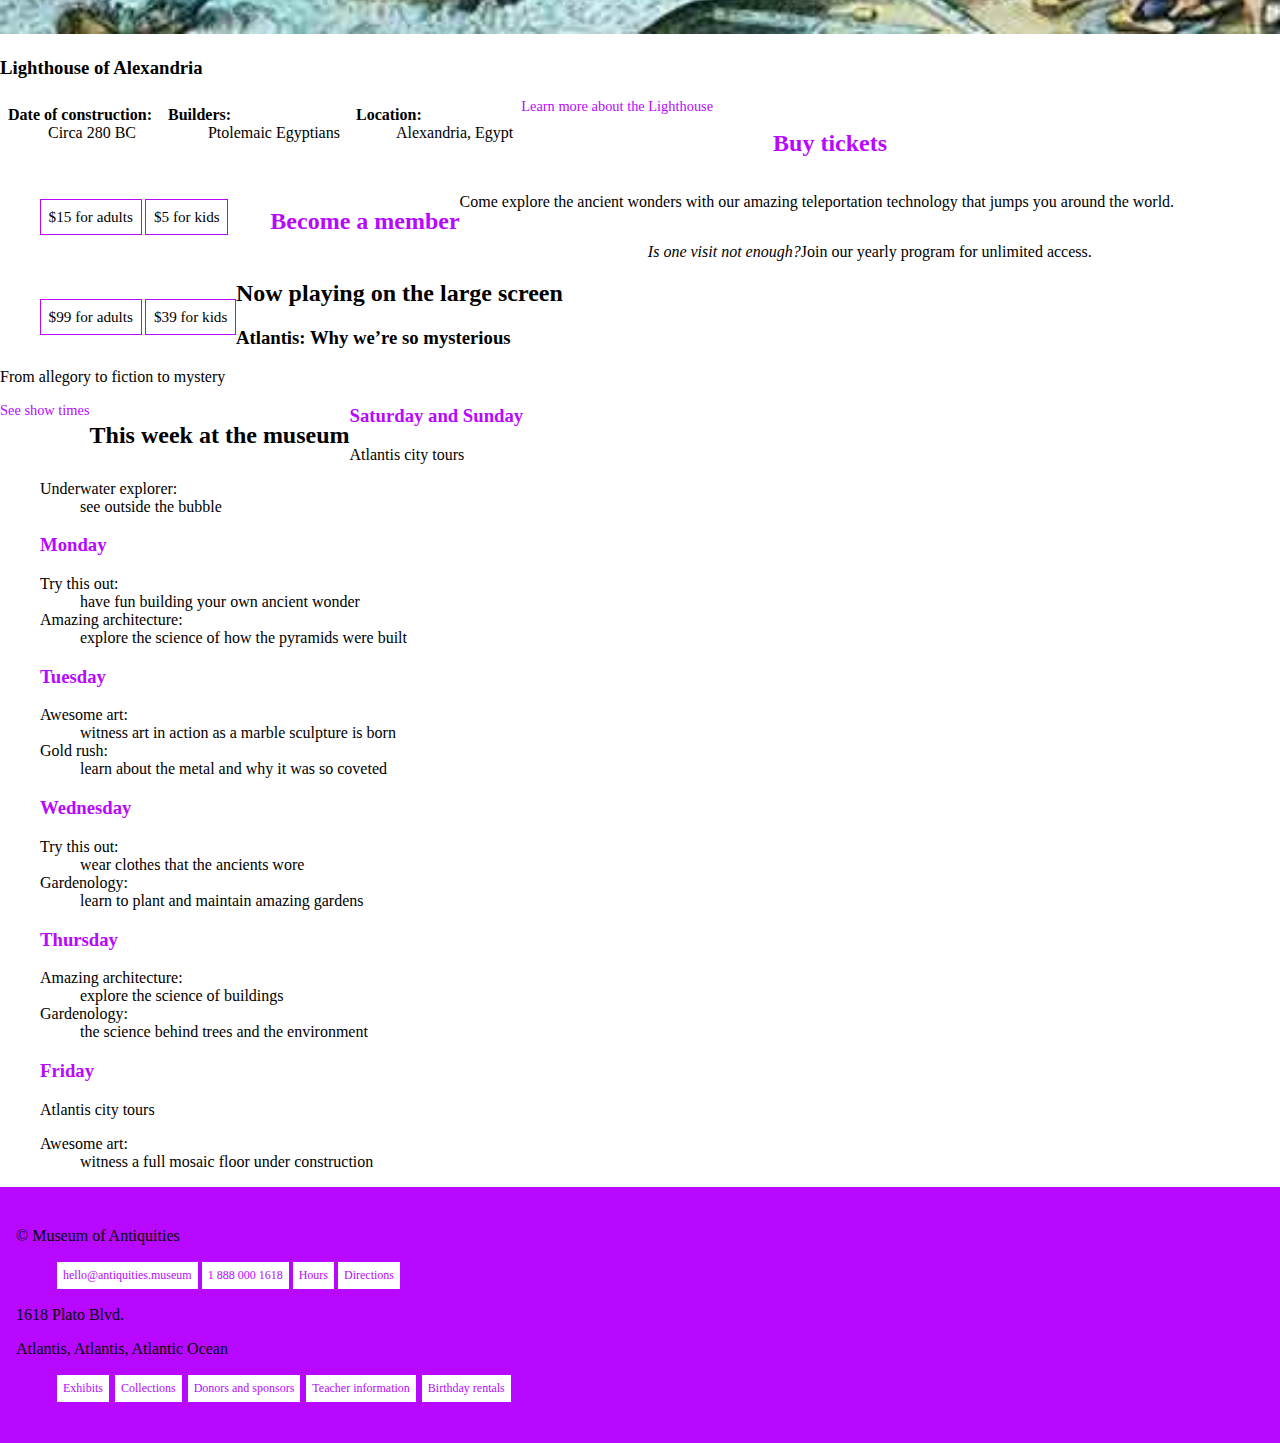
==== commit e5573841: "some css changes" ====
--- a/index.html
+++ b/index.html
@@ -3,8 +3,10 @@
 <head>
   <meta charset="utf-8">
   <title>Assignment One</title>
+  <link href="css/main.css" rel="stylesheet">
+  <meta name="handheldfriendly" content="true">
+  <meta name="mobileoptimized" content="240">
   <meta name="viewport" content="width=device-width,initial-scale=1">
-  <link href="css/main.css" rel="stylesheet">
 </head>
 
 <body>
@@ -157,7 +159,7 @@
 <a href='#'>See show times</a>
 </div>
 
-<h2>This week at the museum</h2>
+<h2 class="week-list">This week at the museum</h2>
 
 <div class=week>
 <ol>
--- a/css/main.css
+++ b/css/main.css
@@ -1,7 +1,17 @@
+@-moz-viewport {width: device-width; scale: 1; }
+@-ms-viewport {width: device-width; scale: 1; }
+@-o-viewport {width: device-width; scale: 1; }
+@-webkit-viewport {width: device-width; scale: 1; }
+@viewport {width: device-width; scale: 1; }
+
 html {
+  margin: 0;
+  padding: 0;
   box-sizing: border-box;
-  margin: 0;
-  padding: 0;
+  -moz-text-size-adjust: 100%;
+  -ms-text-size-adjust: 100%;
+  -webkit-text-size-adjust: 100%;
+  text-size-adjust: 100%;
 }
 
 *, *::before, *::after {
@@ -21,39 +31,39 @@
 }
 
 .header {
-  padding: 1em;
+  padding: 0.5em;
 }
 
 .logo {
-  float: left;
-  height: 2em;
-  width: 4em;
-  margin-right: 1em;
-  margin-left: 1em;
+  float: center;
+  height: 50%;
+  width: 50%;
+  margin-left: 25%;
 }
 
 .nav {
   margin: 0;
+  padding: 0.2em;
+  list-style-type: none;
+  background-color: #b808ff;
+  text-align: left;
+}
+
+.nav li {
+  display: block;
+  border: 1px #b808ff solid;
+}
+
+.nav a {
+  display: inline-block;
   padding: 0.25em;
-  list-style-type: none;
-}
-
-.nav li {
-  display: inline-block;
-  background-color: white;
-  border: 1px #b808ff solid;
-}
-
-.nav a {
-  display: inline-block;
-  padding: 0.5em;
   text-decoration: none;
   color: black;
 }
 
 .nav a:hover {
-  background-color: #b808ff;
-  color: white;
+  background-color: white;
+  color: black;
   text-decoration: none;
 }
 
@@ -61,6 +71,7 @@
   position: relative;
   width: 100%;
   opacity: 0.5;
+  padding-top: 0.25em;
 }
 
 .banner-txt h2 {
@@ -68,15 +79,15 @@
 }
 
 .banner-txt p {
-  font-size: 0.8em;
-  padding-left: 2em;
-  padding-right: 2em;
+  font-size: 0.6em;
+  padding-left: 0.5em;
+  padding-right: 0.5em;
 }
 
 .banner-txt {
   position: absolute;
   float: left;
-  top: 27%;
+  top: 38%;
   padding: 2em;
   text-align: center;
 }
@@ -93,33 +104,40 @@
 .info-1 {
   float: left;
   padding: 0.5em;
-  text-align: center;
+  text-align: left;
+  display: block;
 }
 
 .info-2 {
   float: left;
   padding: 0.5em;
-  text-align: center;
+  text-align: left;
+  display: block;
 }
 
 .info-3 {
   float: left;
   padding: 0.5em;
-  text-align: center;
+  text-align: left;
+  display: block;
 }
 
 .link a {
   color: #b808ff;
   text-decoration: none;
   font-size: 0.90em;
-  display:block;
+  display: block;
+  float: left;
+  padding-bottom: 0.25em;
 }
 
 .tickets {
   display: block;
   float: left;
   text-align: center;
-  padding-top: 2em;
+  padding-top: 0.5em;
+  color: #b808ff;
+  margin-left: 2.5em;
 }
 
 .ticket {
@@ -131,8 +149,9 @@
   margin: 0;
   padding-top: 0.5em;
   padding-bottom: 0.5em;
-  padding-left: 1em;
-  list-style-type: none;
+  list-style-type: none;
+  float: left;
+  font-size: 0.95em;
 }
 
 .price li {
@@ -158,8 +177,9 @@
   display: block;
   float: left;
   text-align: center;
-  padding-top: 1em;
-  padding-bottom: 2em;
+  padding-top: 0.5em;
+  color: #b808ff;
+  margin-left: 1.75em;
 }
 
 .memb {
@@ -167,13 +187,20 @@
   text-align: center;
 }
 
+.week-list {
+  text-align: center;
+  float: left;
+}
+
 .week ol {
   text-decoration: none;
+  list-style-type: none;
 }
 
 .week h3 {
   color: #b808ff;
   text-decoration: none;
+  text-align: left;
 }
 
 .week li {
@@ -209,7 +236,19 @@
 }
 
 .footer a:hover {
-  background-color: #b808ff;
-  color: white;
-  text-decoration: none;
-}
+  background-color: white;
+  color: black;
+  text-decoration: none;
+}
+
+@media only screen and (min-width: 290px) {
+
+  .nav {
+    text-align: center;
+  }
+
+  .nav li {
+    display: inline-block;
+  }
+
+}
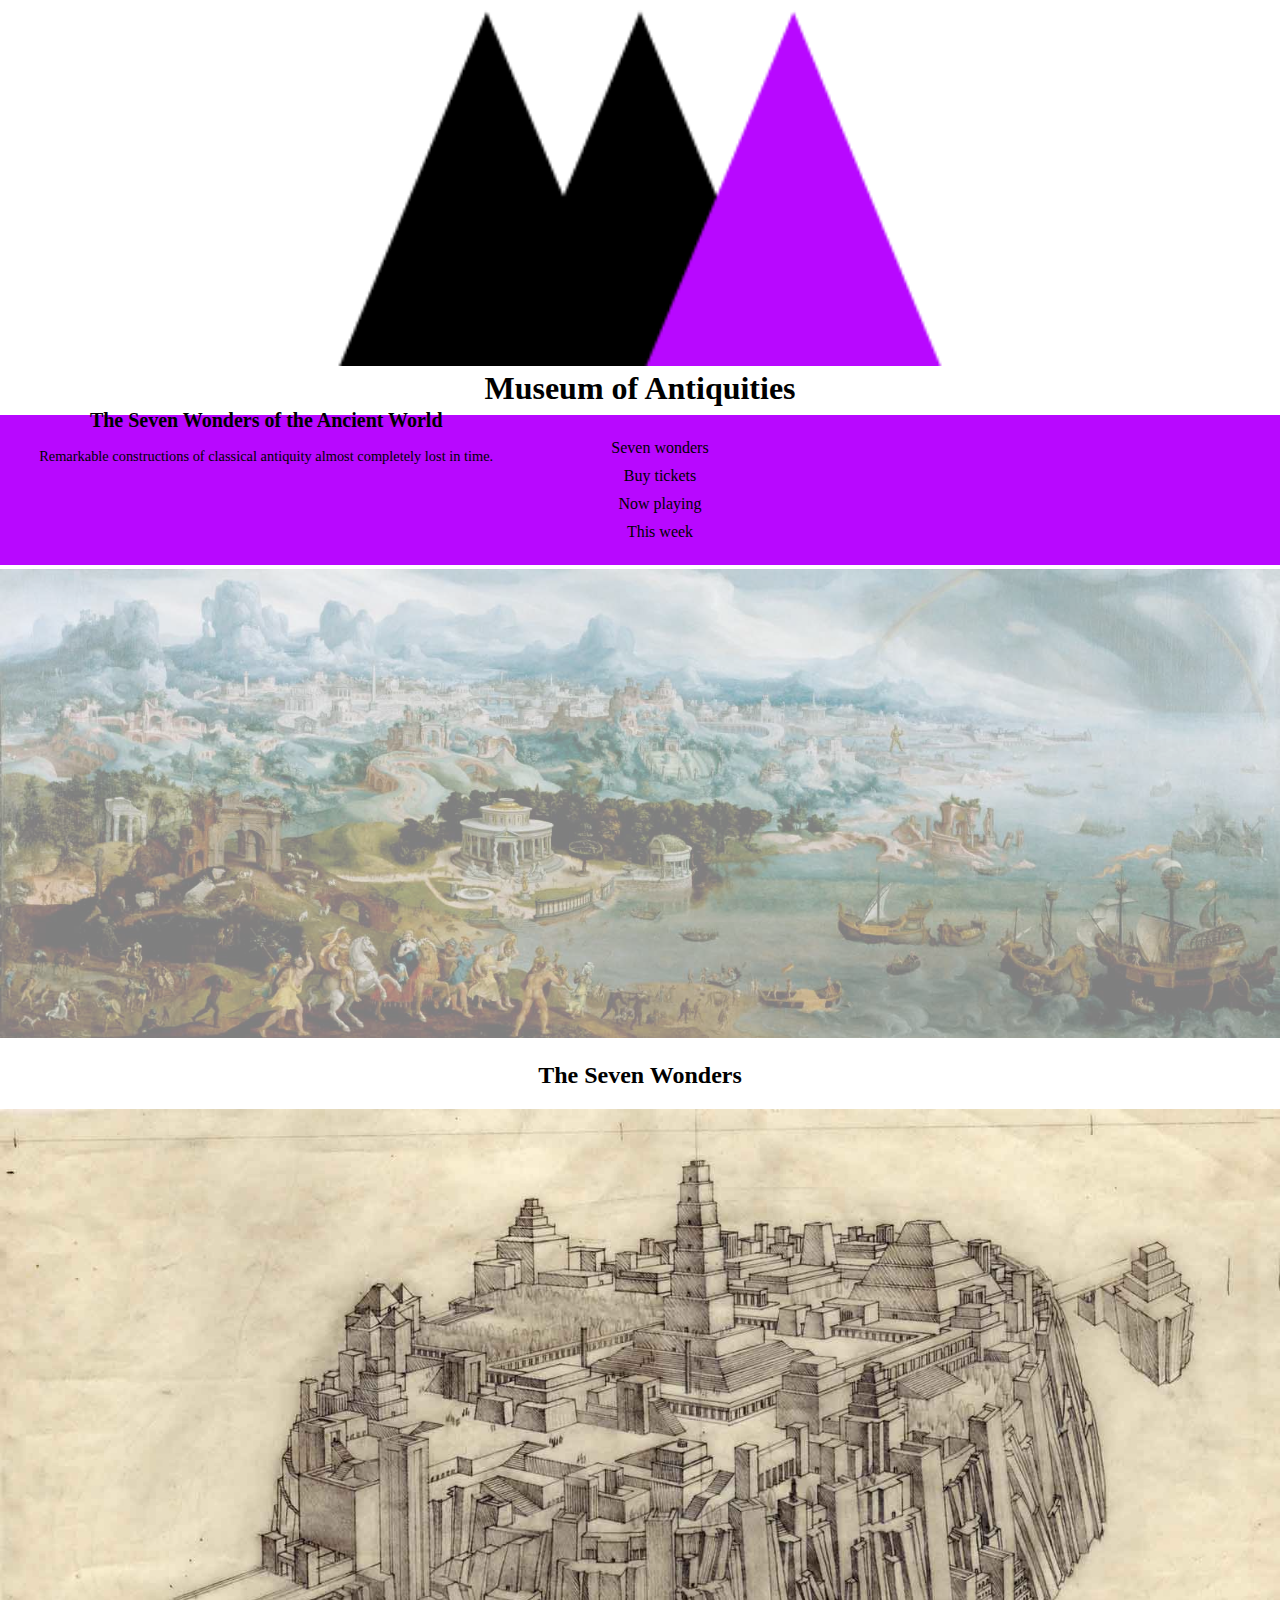
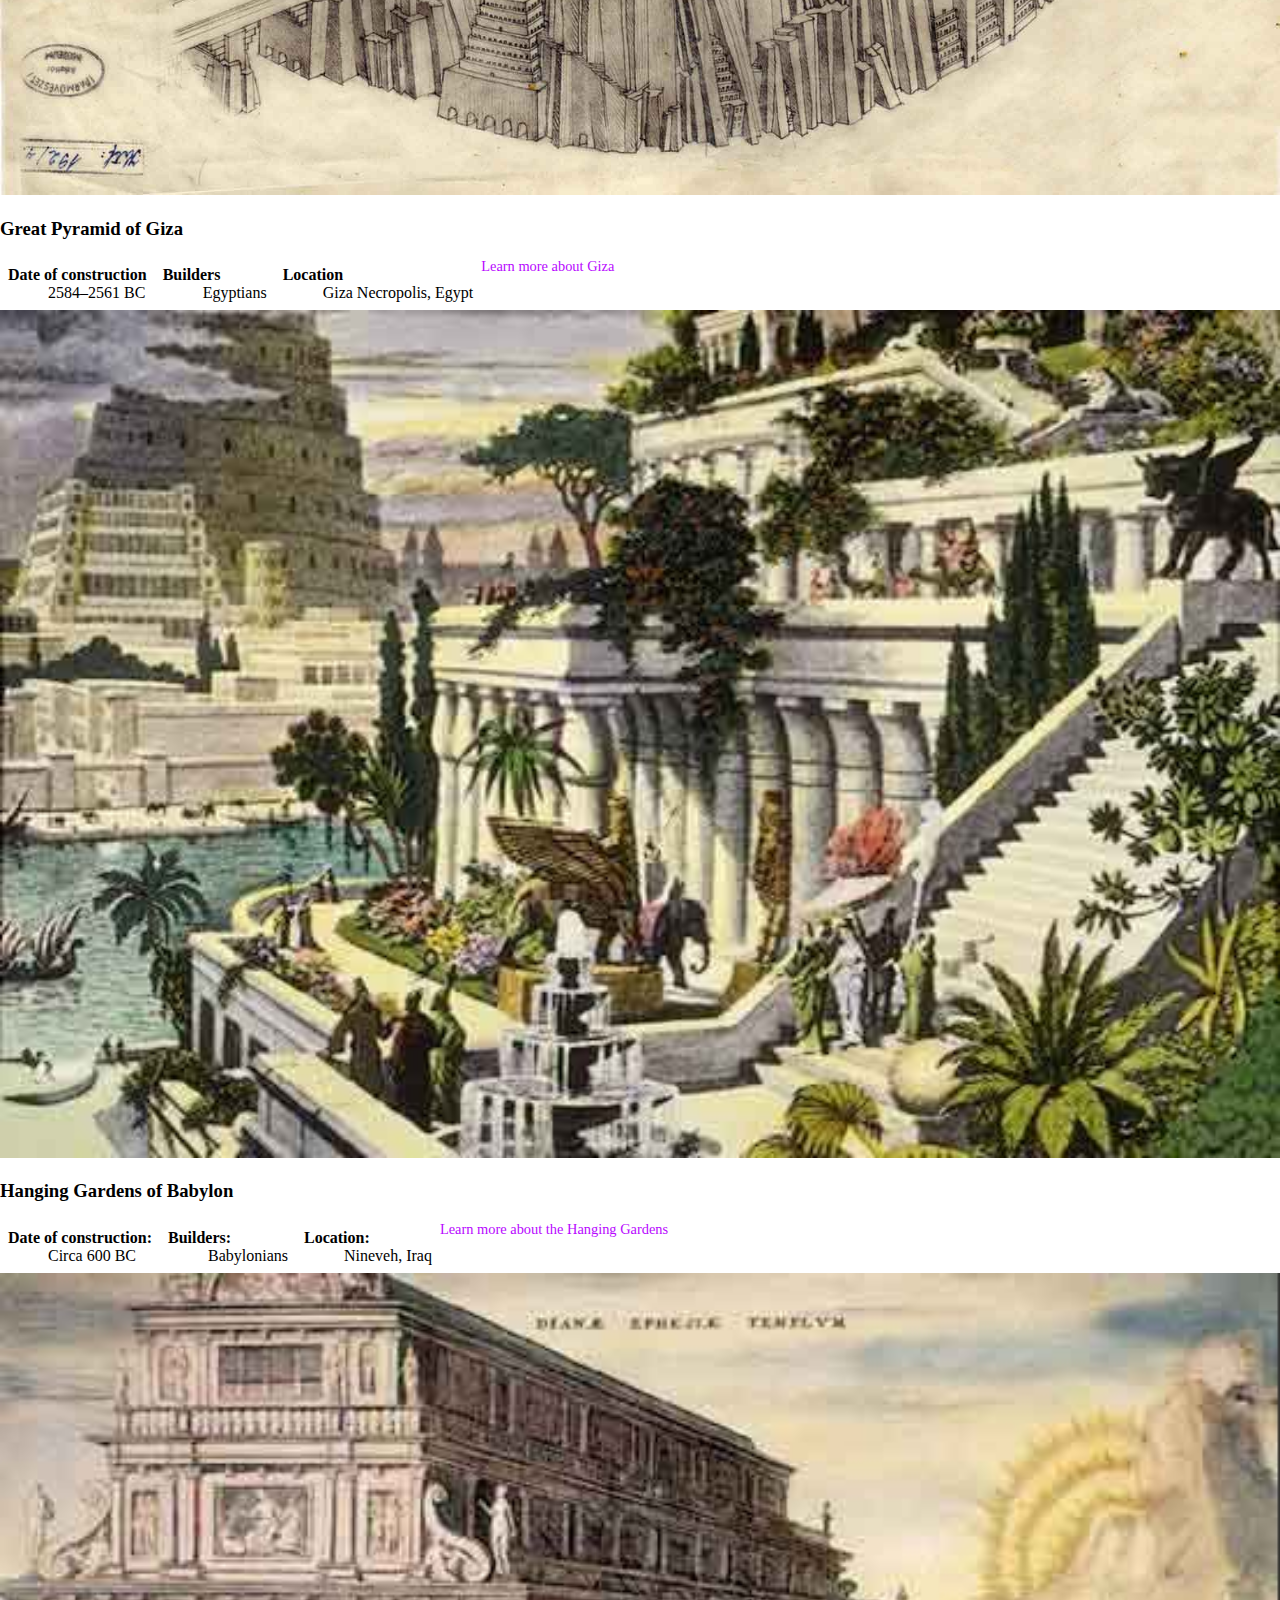
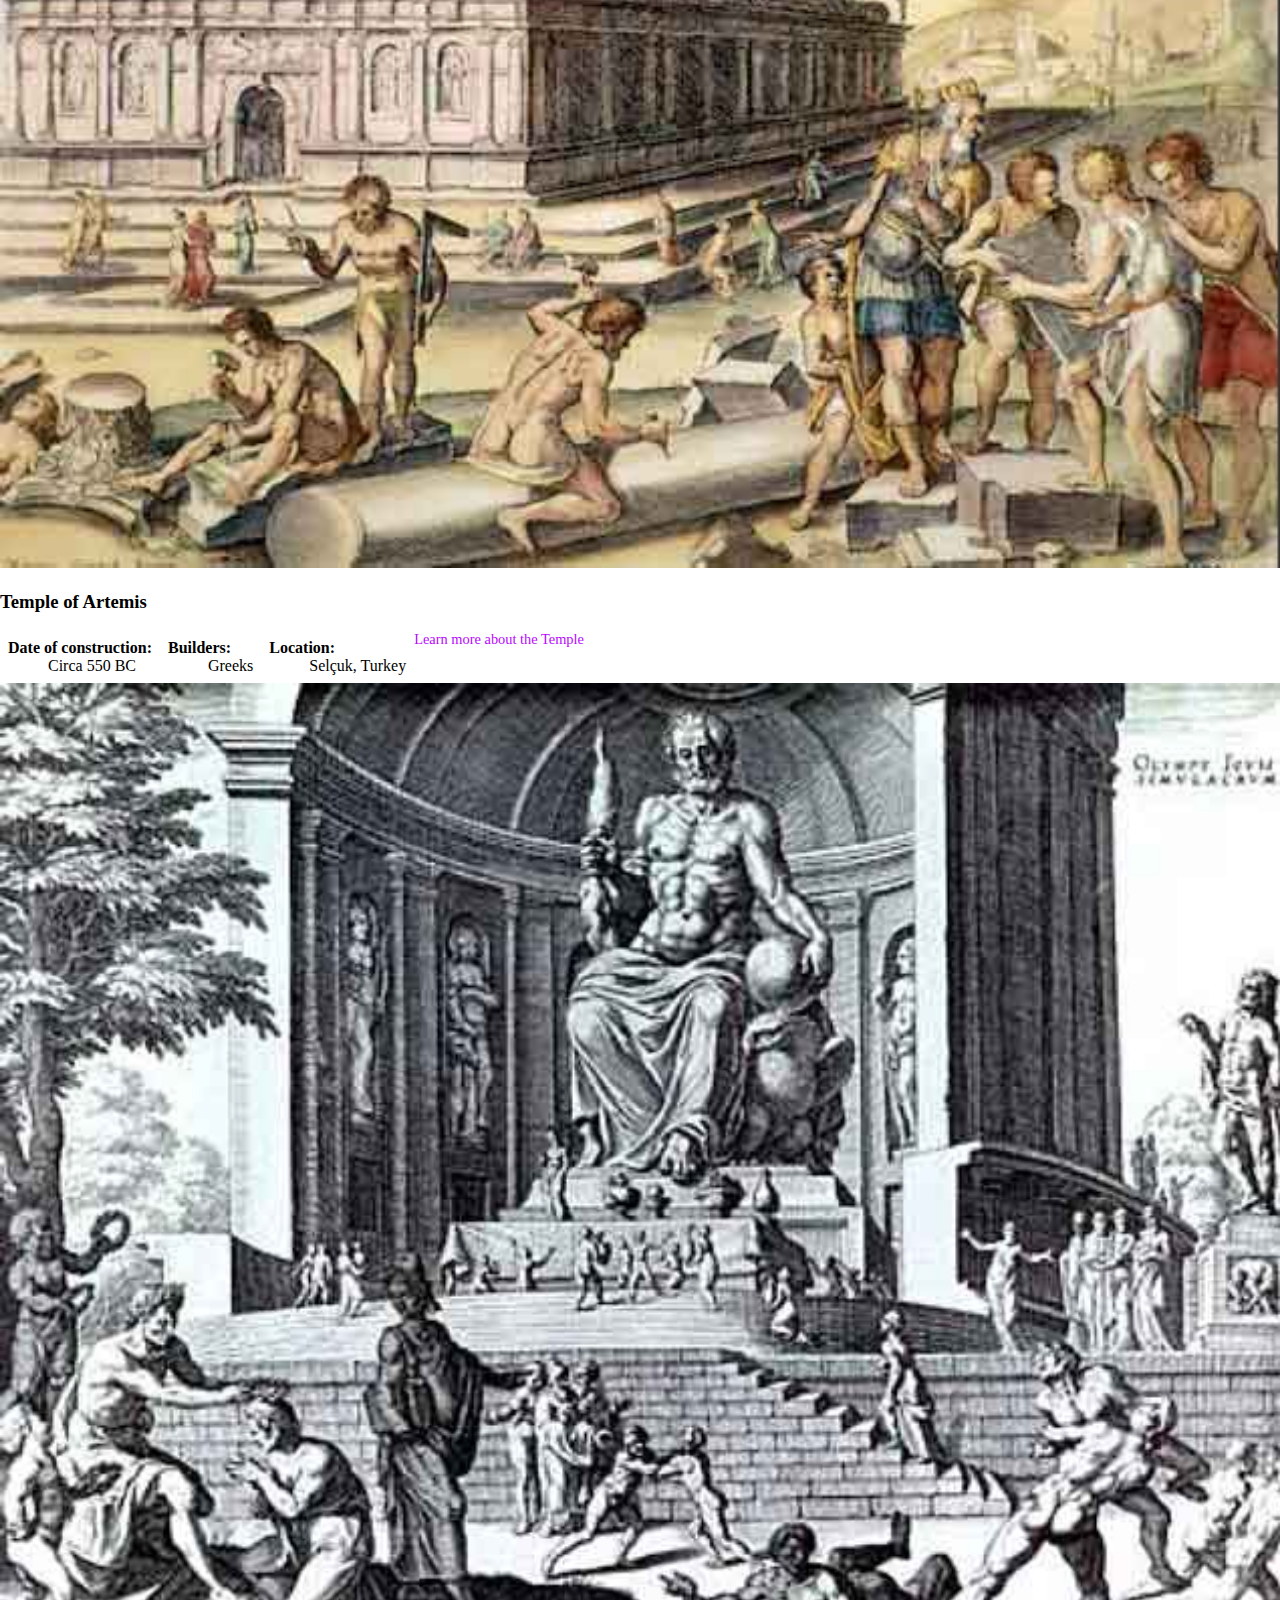
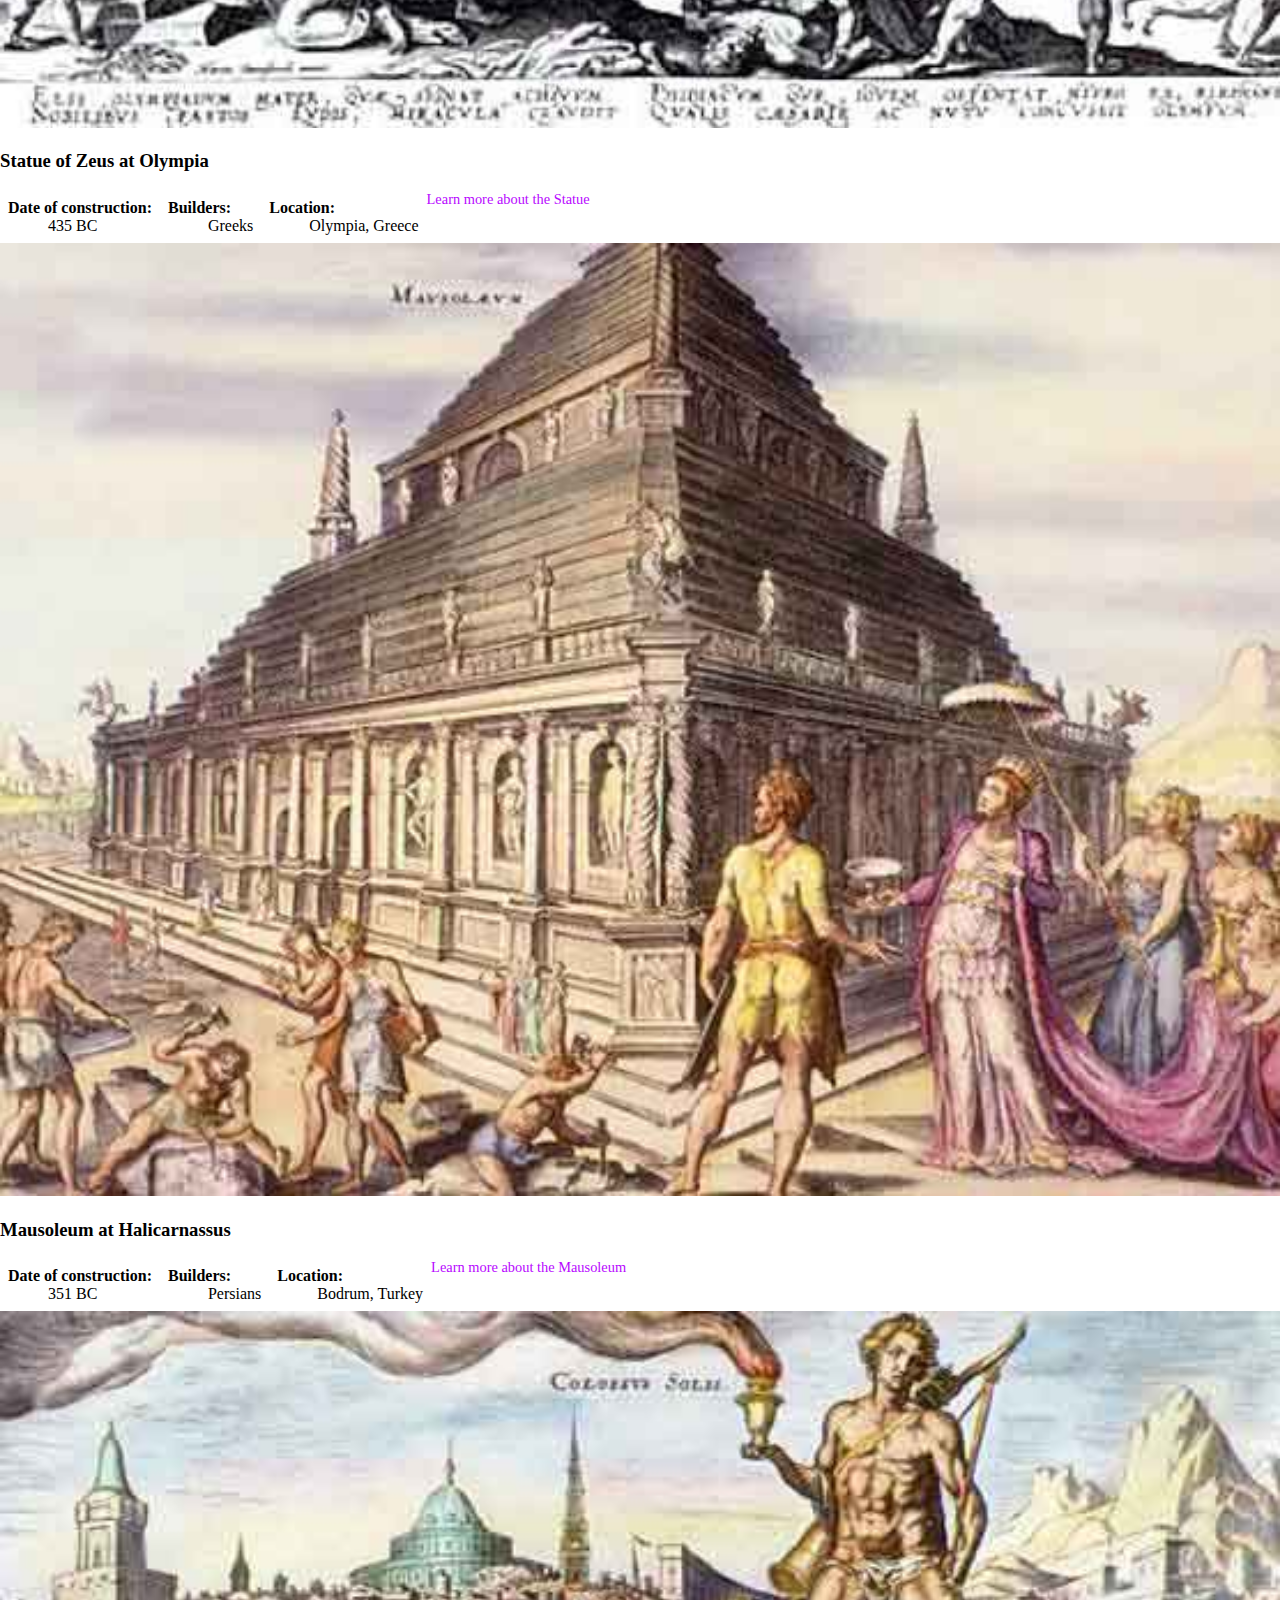
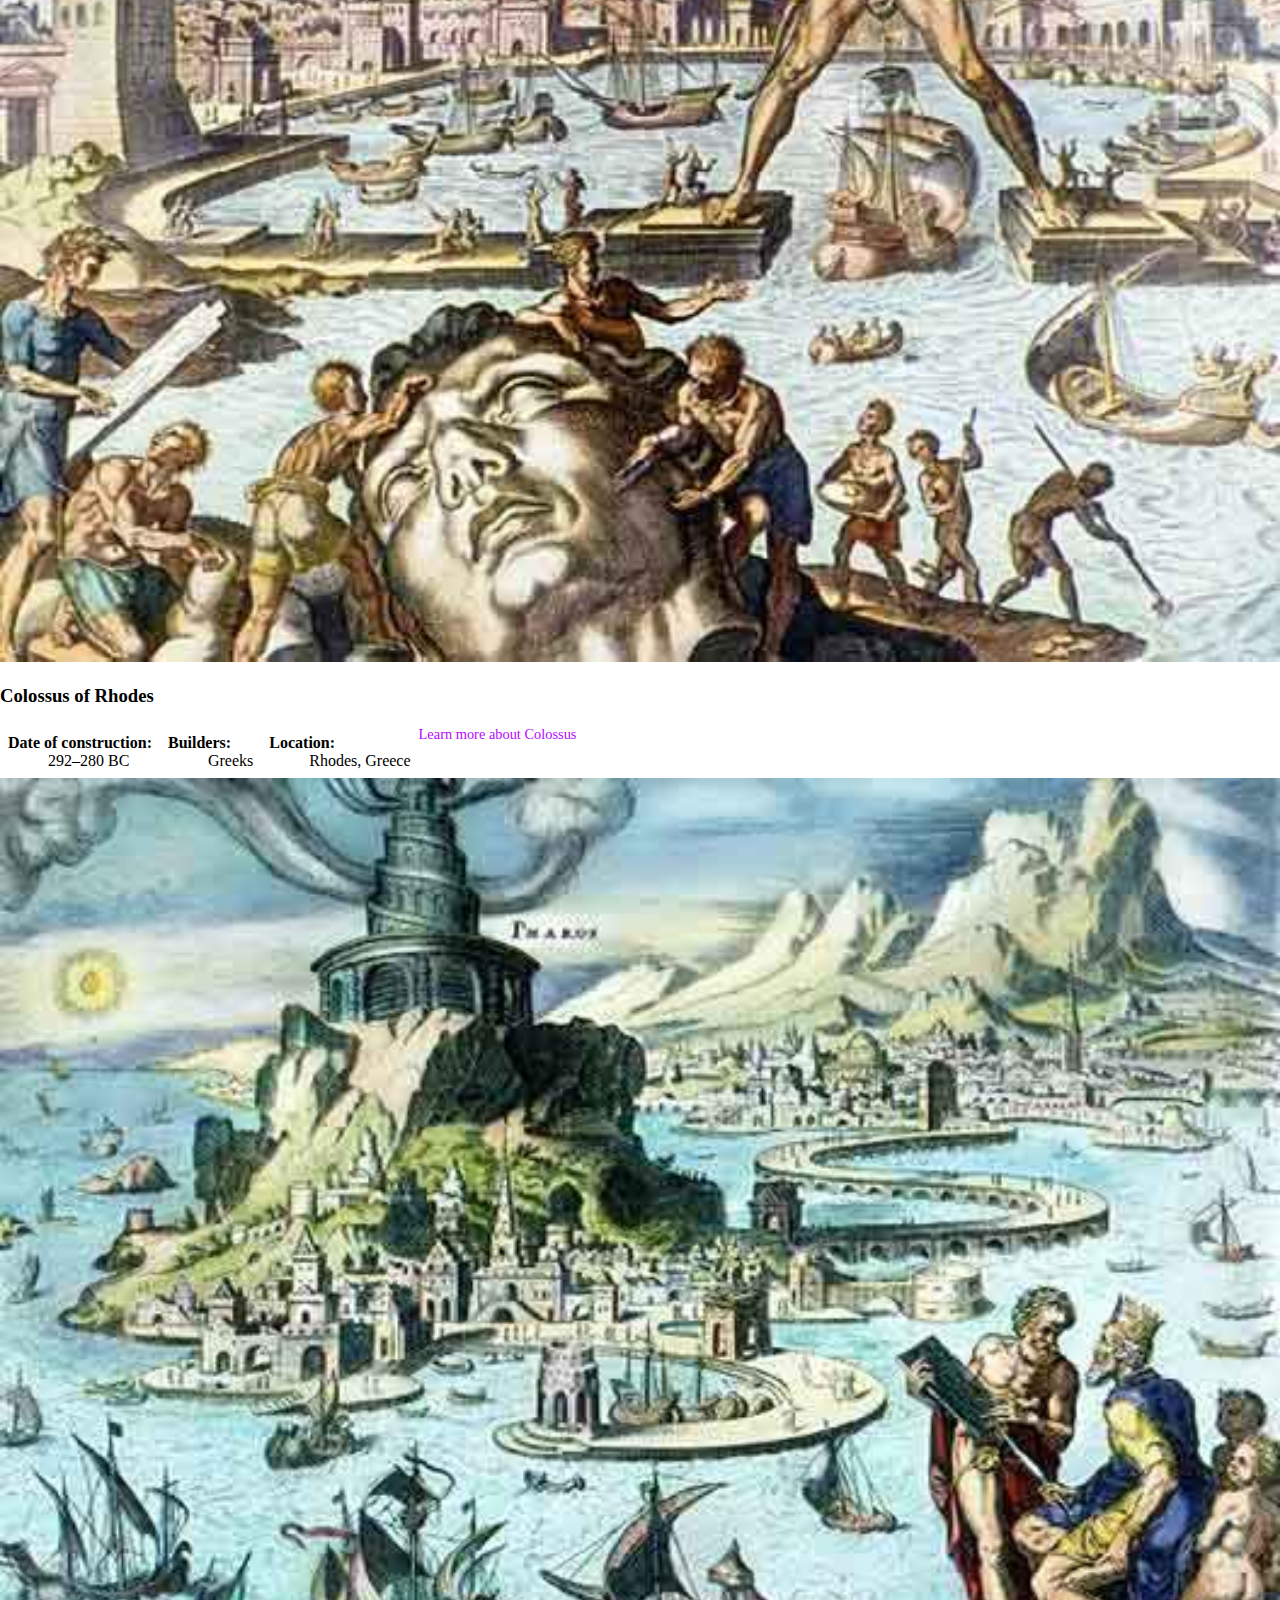
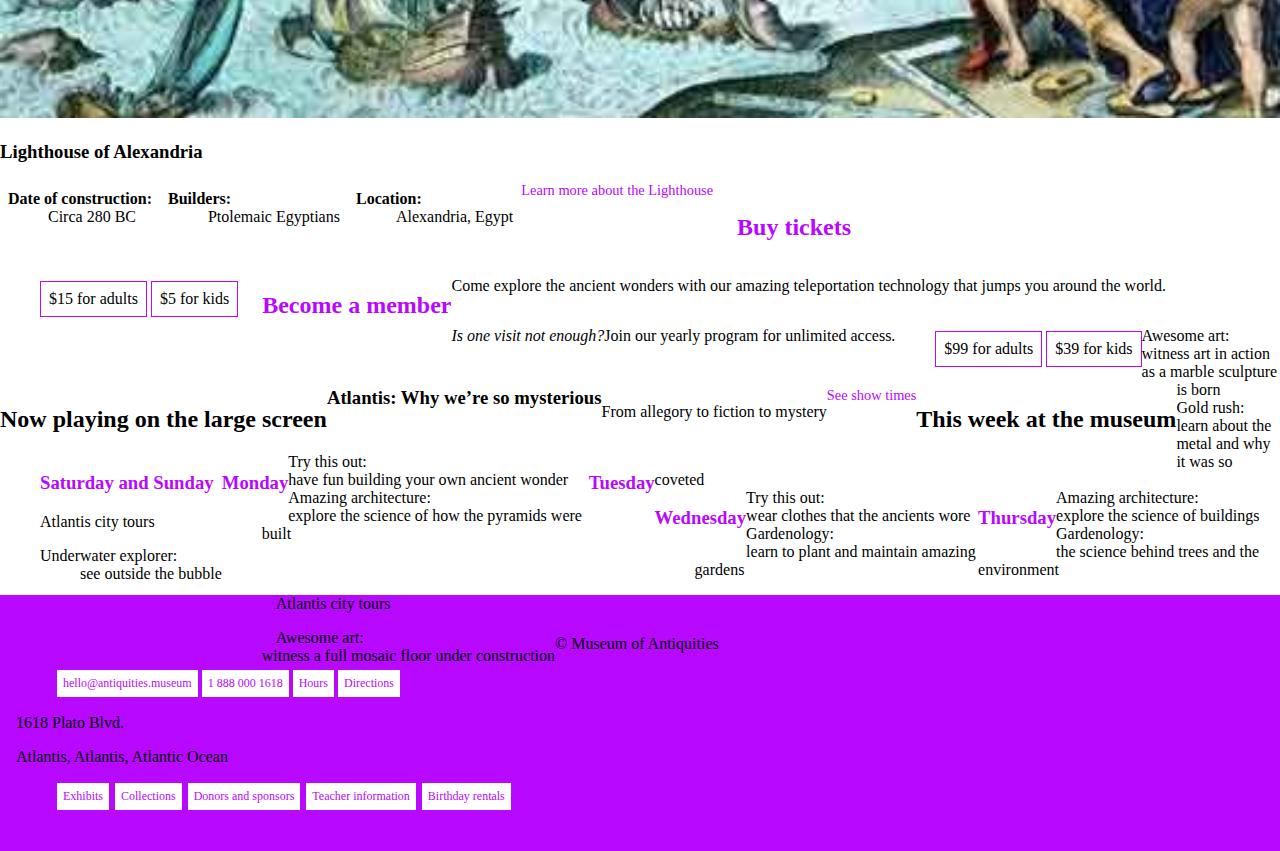
==== commit 942a0e3f: "more css changes" ====
--- a/index.html
+++ b/index.html
@@ -150,10 +150,10 @@
 </ul>
 </div>
 
-<h2>Now playing on the large screen</h2>
-
-<h3>Atlantis: Why we’re so mysterious</h3>
-<p>From allegory to fiction to mystery</p>
+<h2 class="now-playing">Now playing on the large screen</h2>
+
+<h3 class="playing-title">Atlantis: Why we’re so mysterious</h3>
+<p class="playing-text">From allegory to fiction to mystery</p>
 
 <div class=link>
 <a href='#'>See show times</a>
--- a/css/main.css
+++ b/css/main.css
@@ -46,7 +46,7 @@
   padding: 0.2em;
   list-style-type: none;
   background-color: #b808ff;
-  text-align: left;
+  text-align: center;
 }
 
 .nav li {
@@ -75,11 +75,11 @@
 }
 
 .banner-txt h2 {
-  font-size: 1em;
+  font-size: 1.25em;
 }
 
 .banner-txt p {
-  font-size: 0.6em;
+  font-size: 0.9em;
   padding-left: 0.5em;
   padding-right: 0.5em;
 }
@@ -87,7 +87,7 @@
 .banner-txt {
   position: absolute;
   float: left;
-  top: 38%;
+  top: 40%;
   padding: 2em;
   text-align: center;
 }
@@ -134,10 +134,9 @@
 .tickets {
   display: block;
   float: left;
-  text-align: center;
   padding-top: 0.5em;
   color: #b808ff;
-  margin-left: 2.5em;
+  padding-left: 1em;
 }
 
 .ticket {
@@ -147,11 +146,11 @@
 
 .price {
   margin: 0;
-  padding-top: 0.5em;
-  padding-bottom: 0.5em;
-  list-style-type: none;
-  float: left;
-  font-size: 0.95em;
+  padding-top: 0.25em;
+  padding-bottom: 0.25em;
+  list-style-type: none;
+  float: left;
+  font-size: 1em;
 }
 
 .price li {
@@ -176,15 +175,31 @@
 .member {
   display: block;
   float: left;
-  text-align: center;
   padding-top: 0.5em;
   color: #b808ff;
-  margin-left: 1.75em;
+  padding-left: 1em;
 }
 
 .memb {
   display: block;
-  text-align: center;
+  float:left;
+  text-align: center;
+}
+
+.now-playing {
+  float: left;
+  text-align: center;
+}
+
+.playing-title {
+  display: block;
+  float: left;
+  margin: 0;
+}
+
+.playing-text {
+  display: block;
+  float: left;
 }
 
 .week-list {
@@ -195,16 +210,47 @@
 .week ol {
   text-decoration: none;
   list-style-type: none;
+  display: block;
 }
 
 .week h3 {
   color: #b808ff;
   text-decoration: none;
-  text-align: left;
+  text-align: center;
+  display: block;
+  float: left;
 }
 
 .week li {
   text-decoration: none;
+  display: block;
+  float: left;
+}
+
+.weekend {
+  display: block;
+  float: left;
+}
+
+.monday {
+  display: block;
+  float: left;
+}
+.tuesday {
+  display: block;
+  float: left;
+}
+.wednesday {
+  display: block;
+  float: left;
+}
+.thursday {
+  display: block;
+  float: left;
+}
+.friday {
+  display: block;
+  float: left;
 }
 
 footer {
@@ -240,15 +286,3 @@
   color: black;
   text-decoration: none;
 }
-
-@media only screen and (min-width: 290px) {
-
-  .nav {
-    text-align: center;
-  }
-
-  .nav li {
-    display: inline-block;
-  }
-
-}
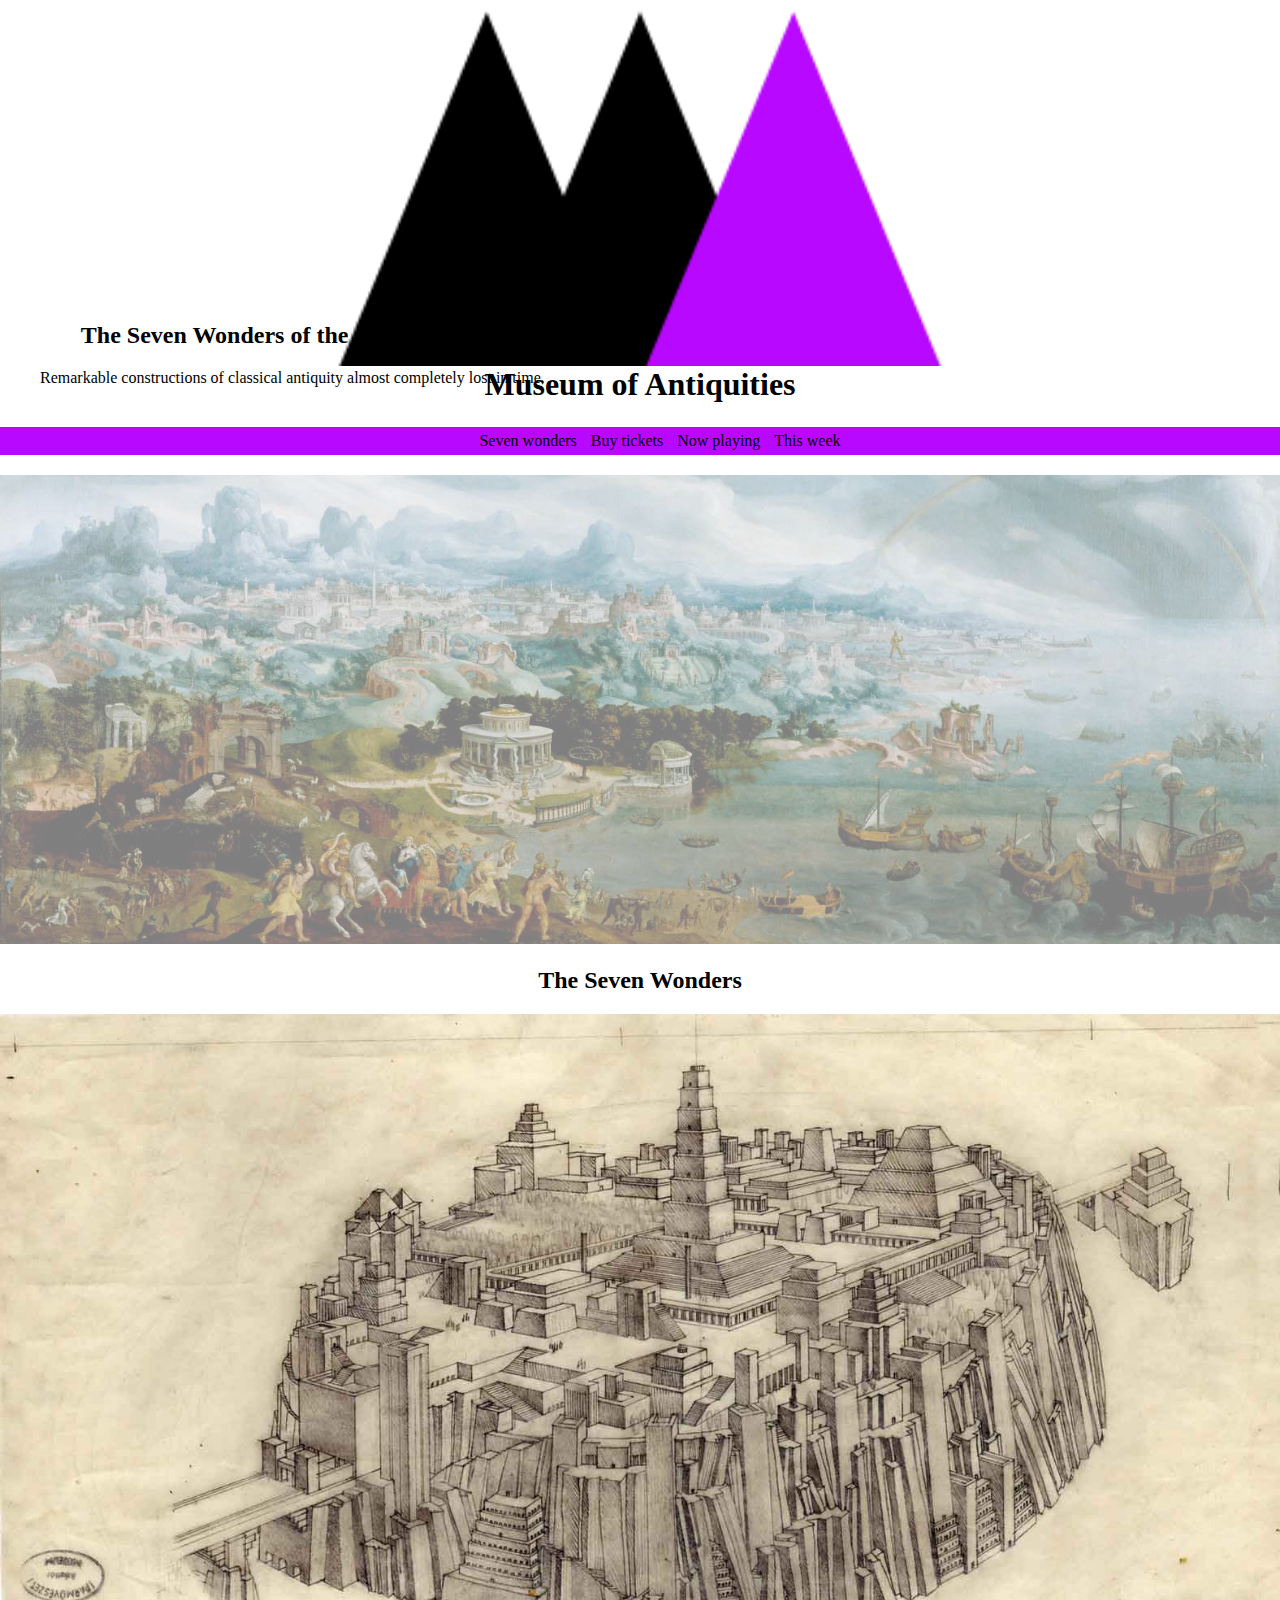
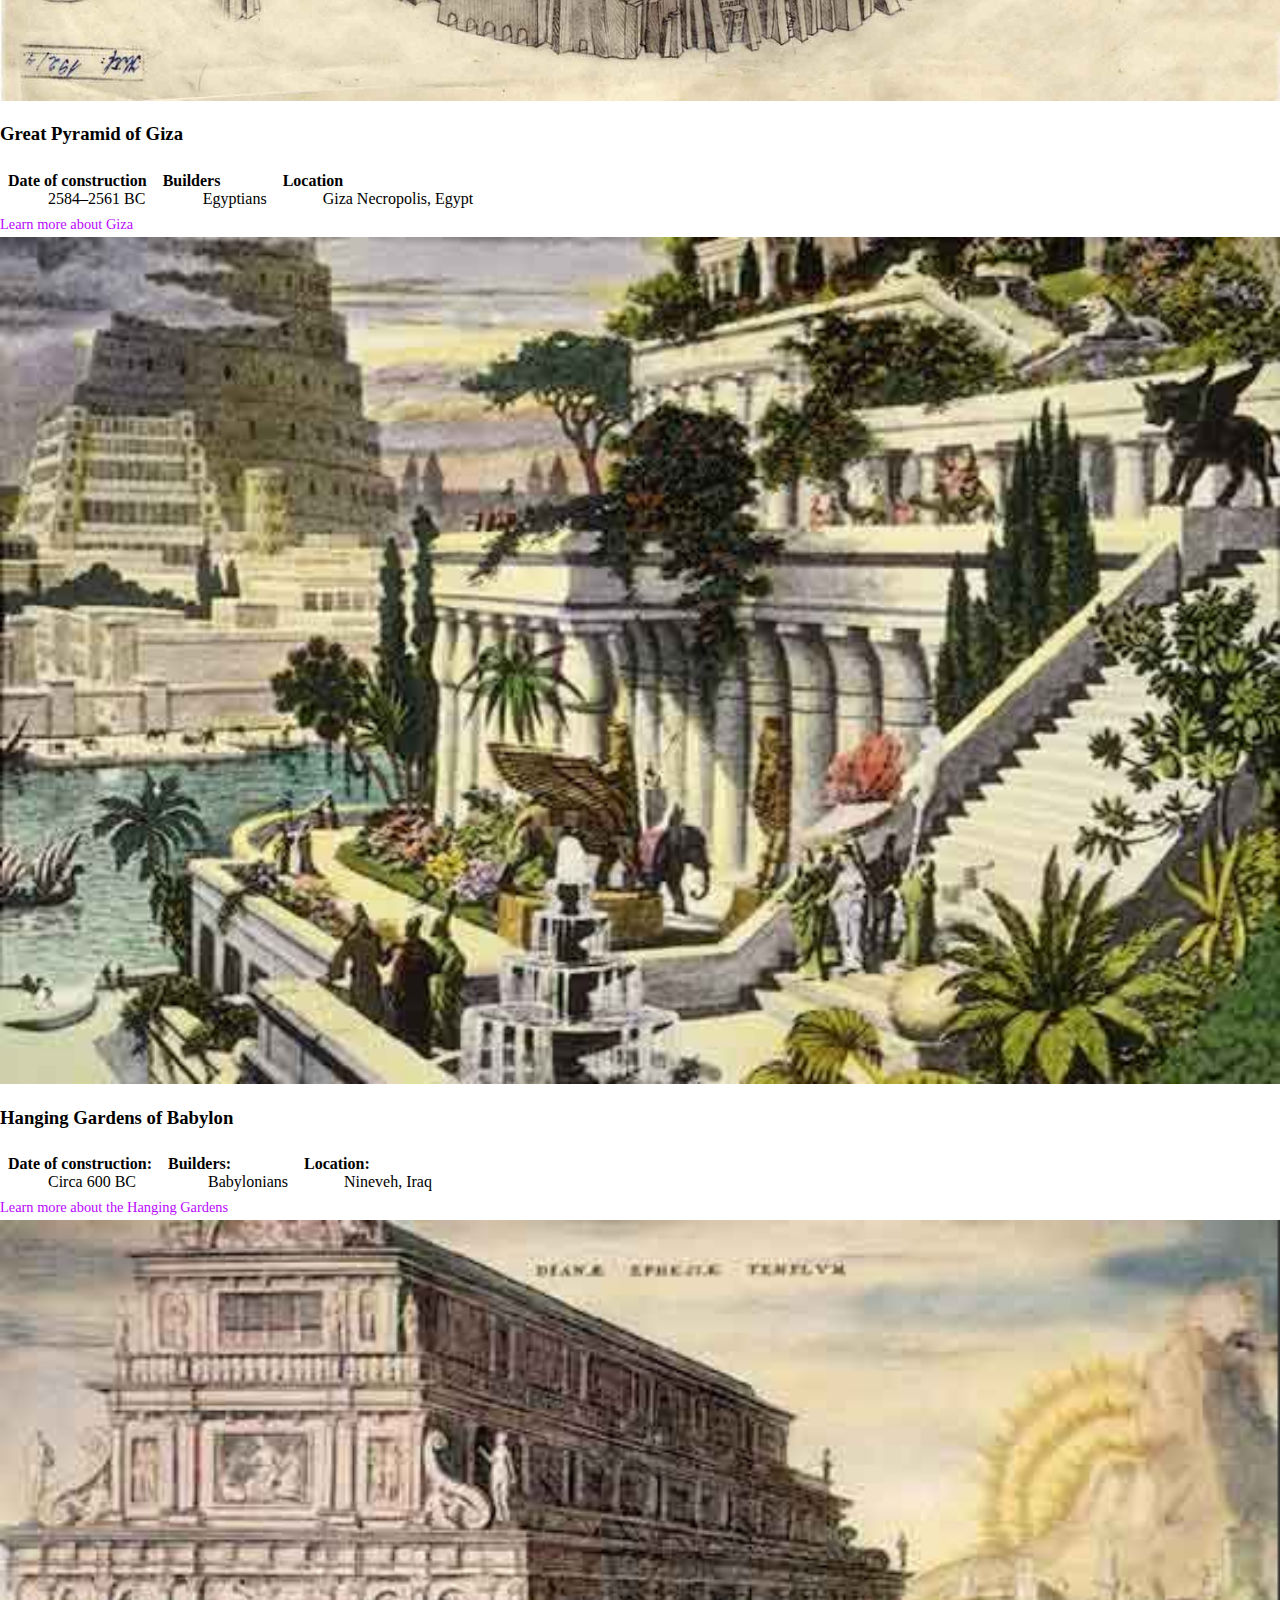
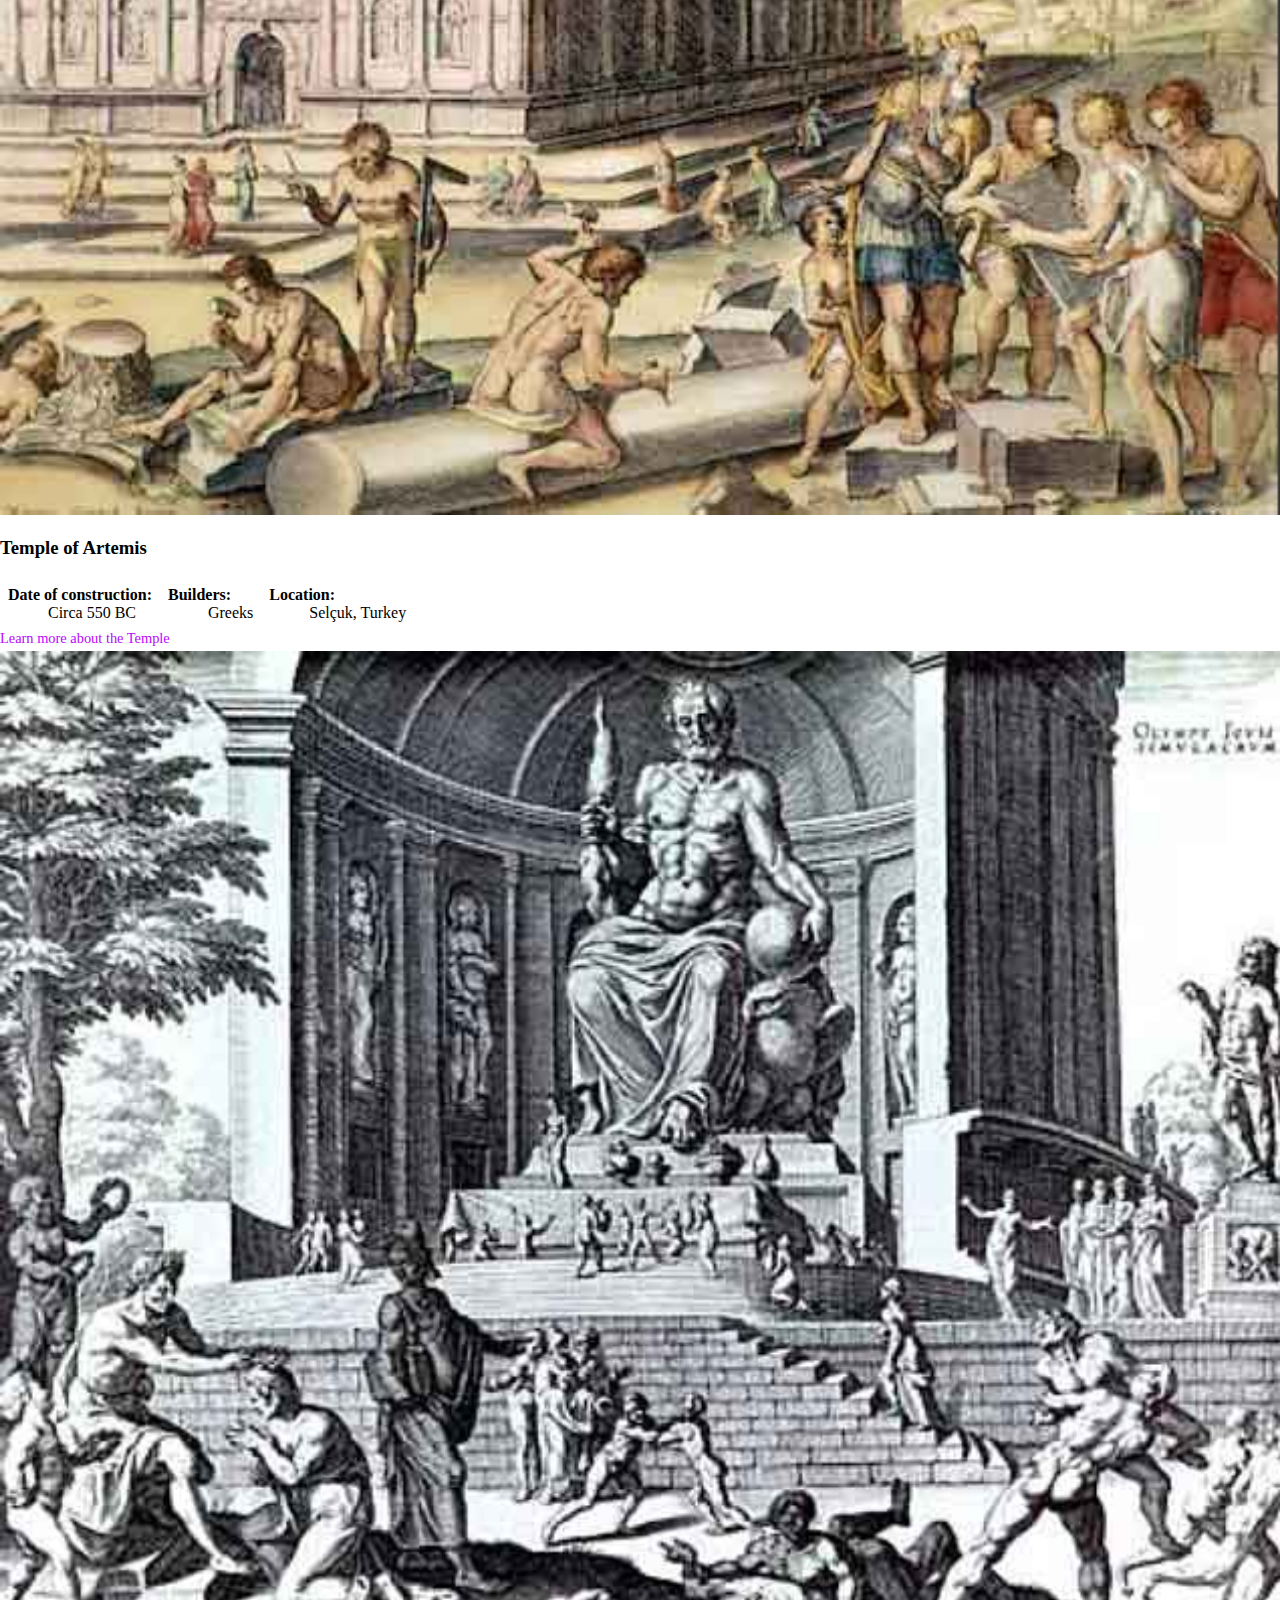
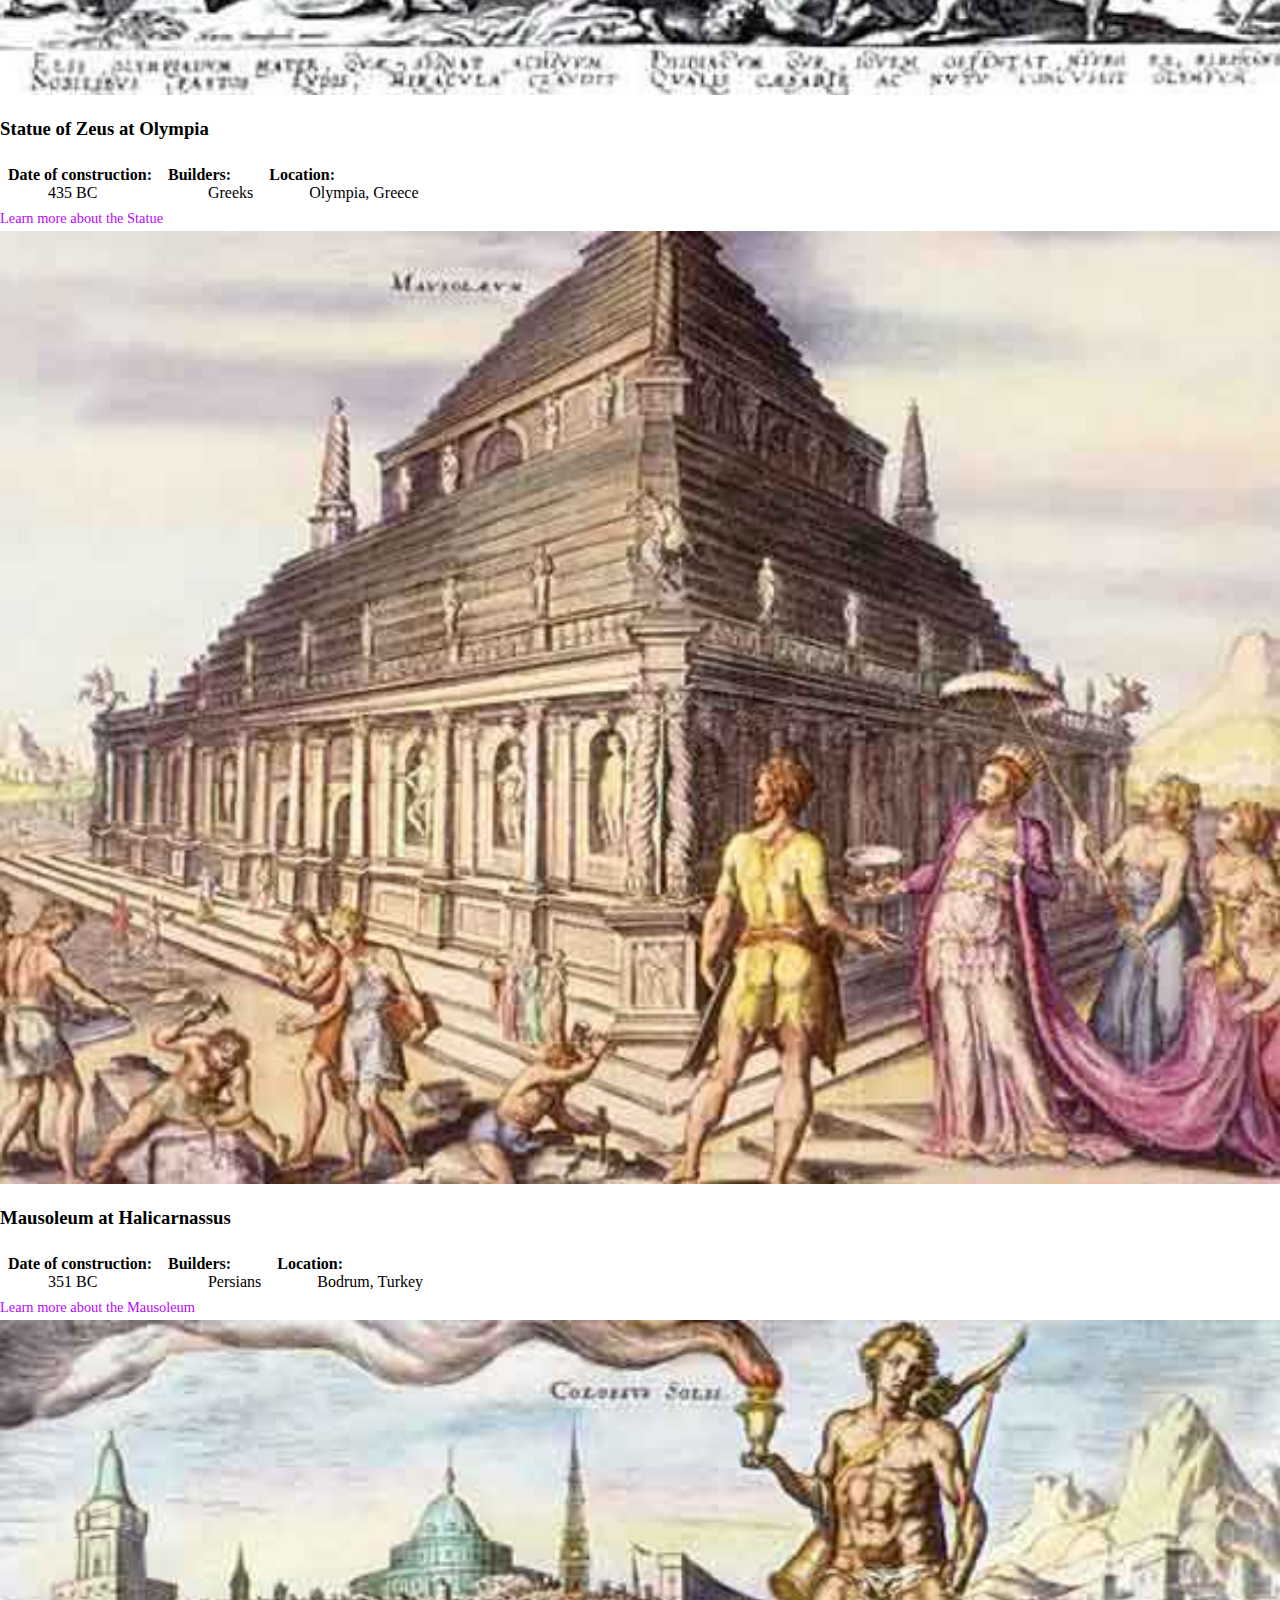
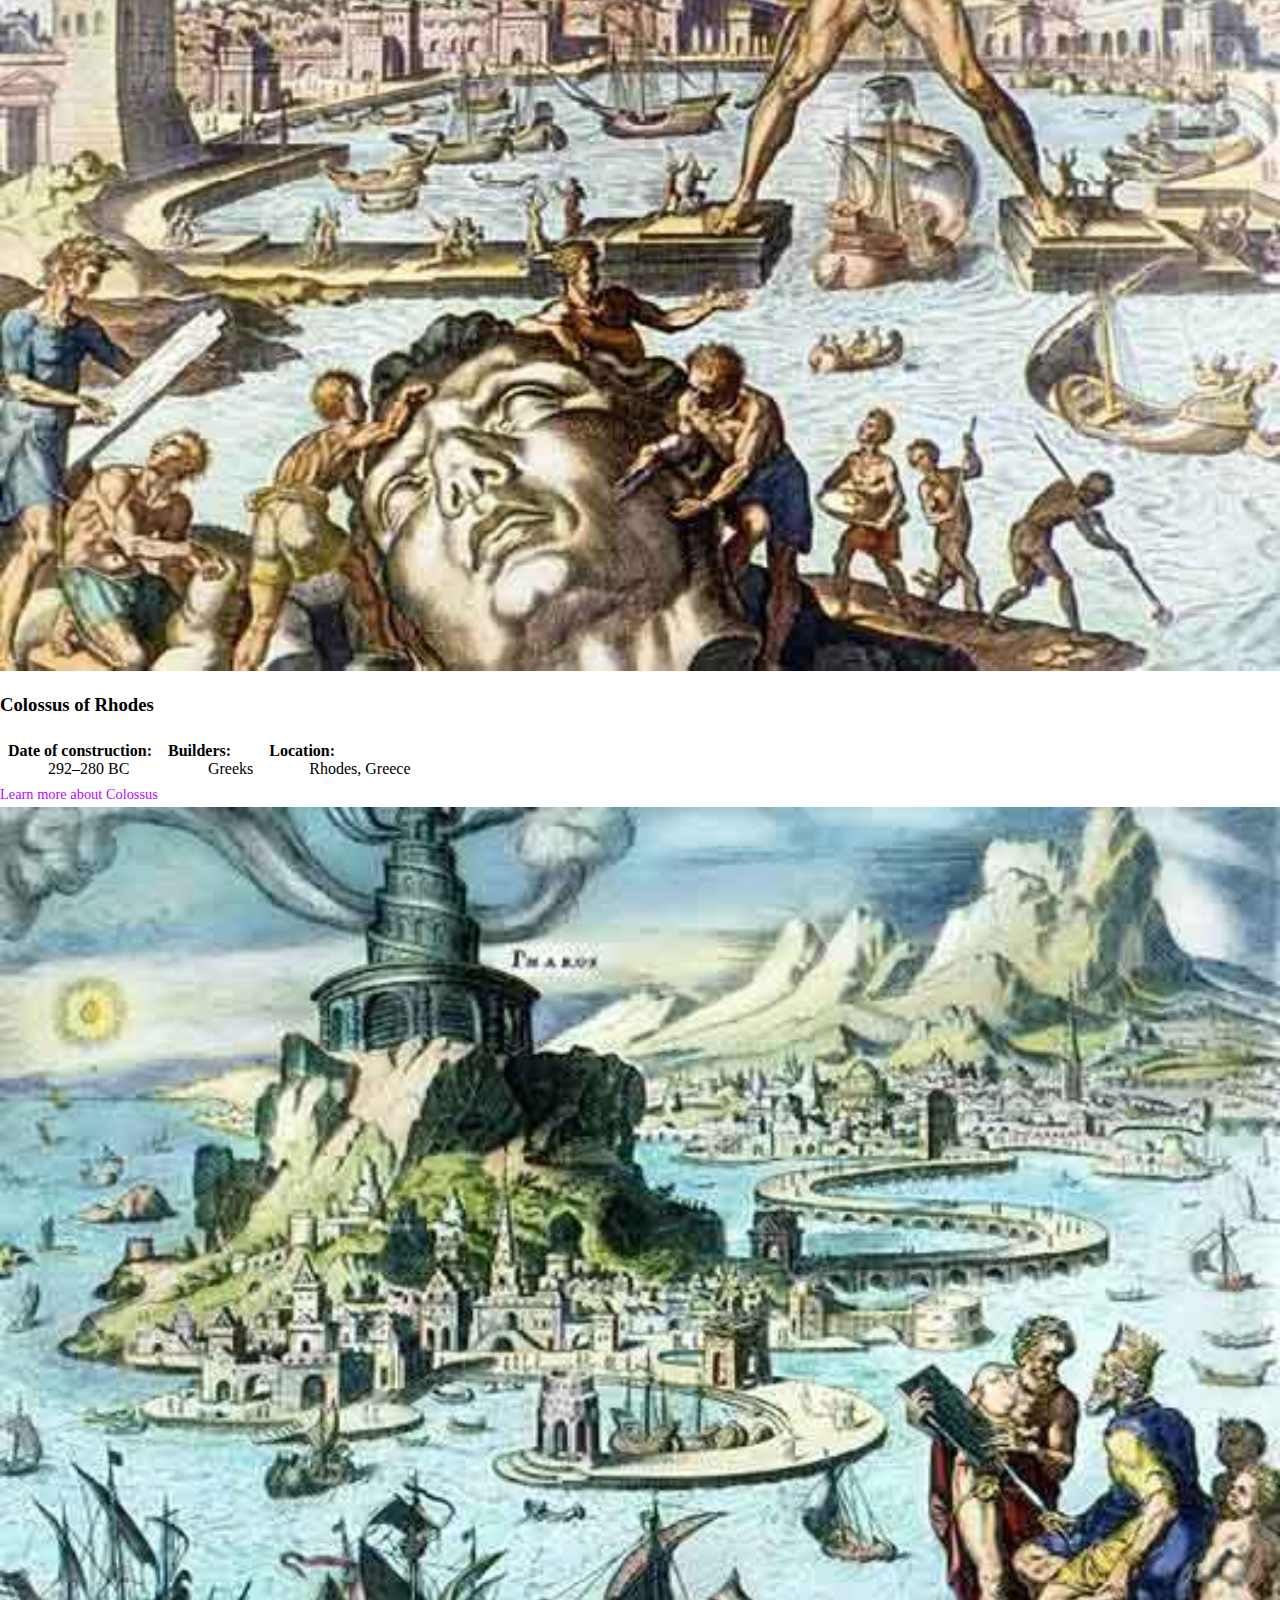
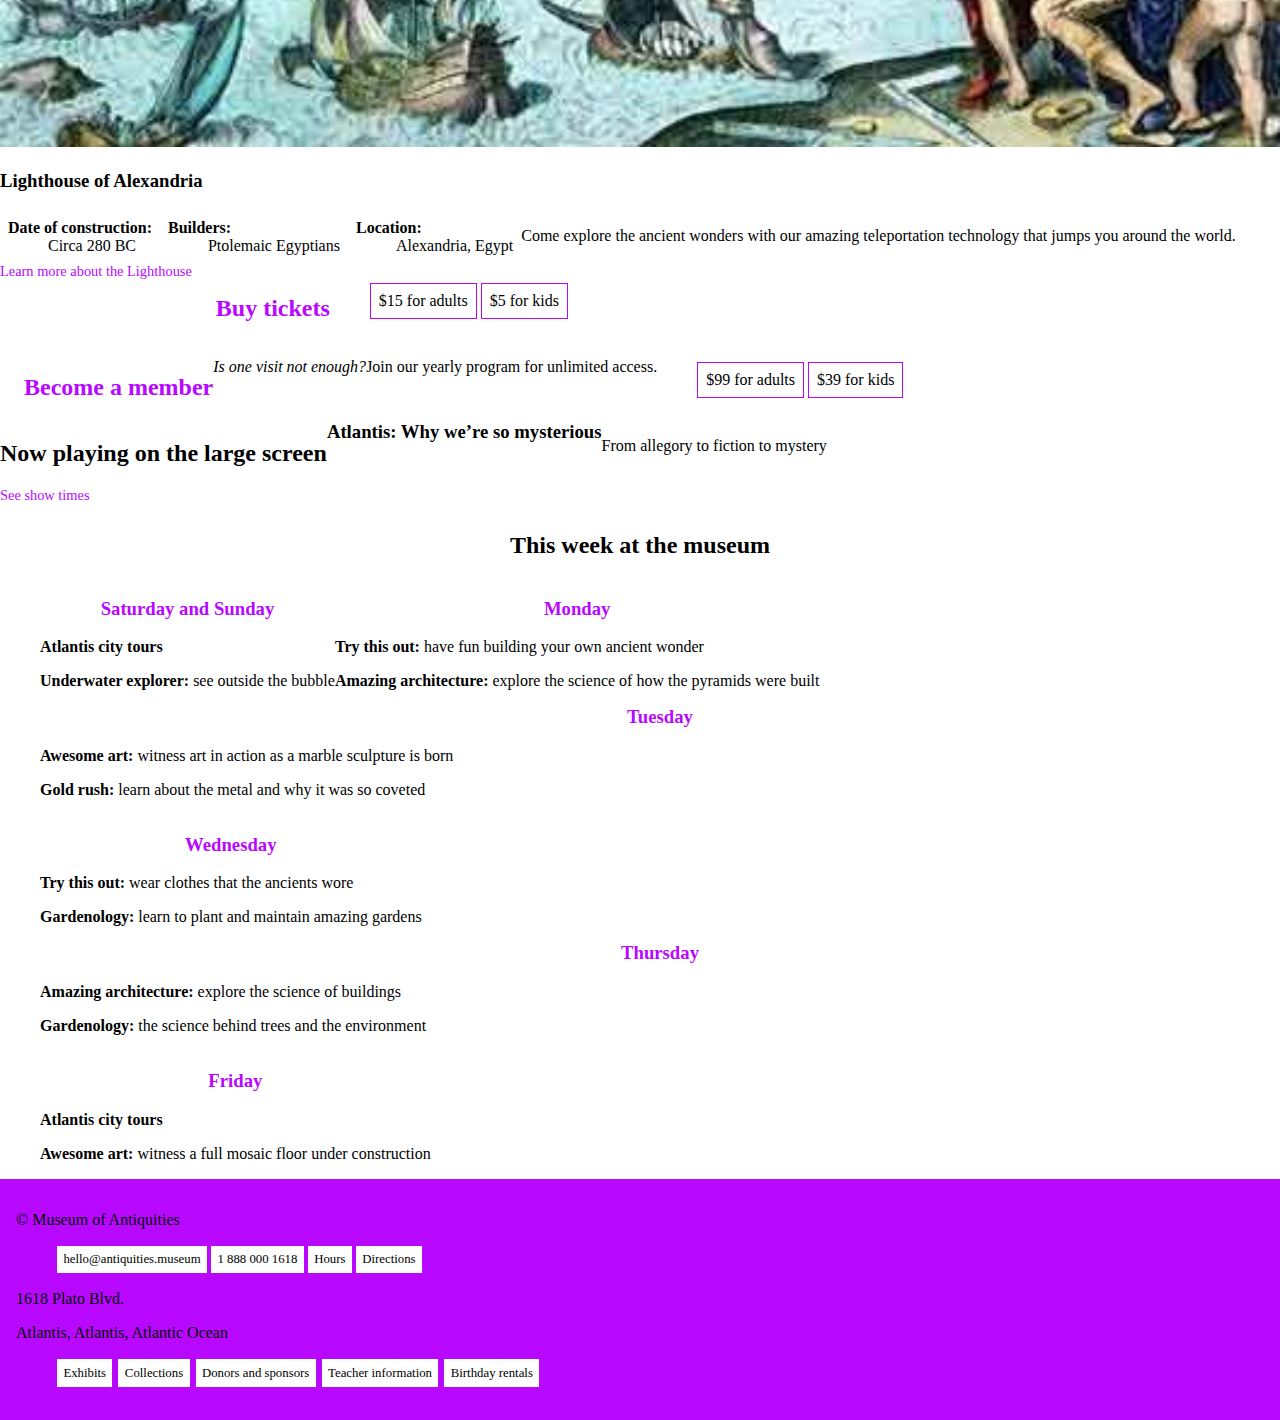
==== commit 4c328d74: "added media queries" ====
--- a/index.html
+++ b/index.html
@@ -165,41 +165,29 @@
 <ol>
   <li>
     <h3>Saturday and Sunday</h3>
-    <p>Atlantis city tours</p>
-      <dl>
-        <dt>Underwater explorer:</dt> <dd>see outside the bubble</dd>
-      </dl>
+    <p><b>Atlantis city tours</b></p>
+    <p><b>Underwater explorer:</b> see outside the bubble</p>
   </li>
   <li>
     <h3>Monday</h3>
-      <dl>
-        <dt>Try this out:</dt> <dd>have fun building your own ancient wonder</dd>
-        <dt>Amazing architecture:</dt> <dd>explore the science of how the pyramids were built</dd>
-      </dl>
+        <p><b>Try this out:</b> have fun building your own ancient wonder</p>
+        <p><b>Amazing architecture:</b> explore the science of how the pyramids were built</p>
   </li>
     <h3>Tuesday</h3>
-      <dl>
-        <dt>Awesome art:</dt> <dd>witness art in action as a marble sculpture is born</dd>
-        <dt>Gold rush:</dt> <dd>learn about the metal and why it was so coveted</dd>
-    </dl>
+        <p><b>Awesome art:</b> witness art in action as a marble sculpture is born</p>
+        <p><b>Gold rush:</b> learn about the metal and why it was so coveted</p>
   <li>
     <h3>Wednesday</h3>
-      <dl>
-        <dt>Try this out:</dt> <dd>wear clothes that the ancients wore</dd>
-          <dt>Gardenology:</dt> <dd>learn to plant and maintain amazing gardens</dd>
-      </dl>
+        <p><b>Try this out:</b> wear clothes that the ancients wore</p>
+        <p><b>Gardenology:</b> learn to plant and maintain amazing gardens</p>
   </li>
     <h3>Thursday</h3>
-      <dl>
-        <dt>Amazing architecture:</dt> <dd>explore the science of buildings</dd>
-        <dt>Gardenology:</dt> <dd>the science behind trees and the environment</dd>
-    </dl>
+        <p><b>Amazing architecture:</b> explore the science of buildings</p>
+        <p><b>Gardenology:</b> the science behind trees and the environment</p>
   <li>
     <h3>Friday</h3>
-      <p>Atlantis city tours</p>
-    <dl>
-        <dt>Awesome art:</dt> <dd>witness a full mosaic floor under construction</dd>
-    </dl>
+      <p><b>Atlantis city tours</b></p>
+      <p><b>Awesome art:</b> witness a full mosaic floor under construction</p>
   </li>
 </ol>
 </div>
@@ -228,4 +216,5 @@
   </nav>
 </div>
 </footer>
+
 </body>
--- a/css/main.css
+++ b/css/main.css
@@ -35,7 +35,7 @@
 }
 
 .logo {
-  float: center;
+  float: left;
   height: 50%;
   width: 50%;
   margin-left: 25%;
@@ -129,6 +129,7 @@
   display: block;
   float: left;
   padding-bottom: 0.25em;
+  clear: both;
 }
 
 .tickets {
@@ -189,6 +190,7 @@
 .now-playing {
   float: left;
   text-align: center;
+  clear: both;
 }
 
 .playing-title {
@@ -204,7 +206,8 @@
 
 .week-list {
   text-align: center;
-  float: left;
+  clear: both;
+  padding-top: 1em;
 }
 
 .week ol {
@@ -218,7 +221,7 @@
   text-decoration: none;
   text-align: center;
   display: block;
-  float: left;
+  clear: both;
 }
 
 .week li {
@@ -258,31 +261,314 @@
   margin: 0;
   padding: 1em;
   width: 100%;
+  clear: both;
 }
 
 .footer {
   margin: 0;
-  padding-top: 0.5em;
-  padding-bottom: 0.5em;
+  padding-top: 0;
+  padding-bottom: 0;
   list-style-type: none;
 }
 
 .footer li {
-  display: inline-block;
+  display: block;
   background-color: white;
   border: 1px #b808ff solid;
-  font-size: 0.75em;
+  font-size: 0.8em;
+  text-align: center;
 }
 
 .footer a {
   display: inline-block;
   padding: 0.5em;
   text-decoration: none;
+  color: black;
+}
+
+.footer a:hover {
   color: #b808ff;
-}
-
-.footer a:hover {
-  background-color: white;
-  color: black;
-  text-decoration: none;
-}
+  text-decoration: none;
+}
+
+@media only screen and (min-width: 493px) {
+
+  h1 {
+    padding: 0;
+    margin: 0;
+    font-size: 2em;
+    text-align: center;
+    clear: both;
+  }
+
+  .header {
+    padding: 0.5em;
+  }
+
+  .logo {
+    float: left;
+    height: 50%;
+    width: 50%;
+    margin-left: 25%;
+  }
+
+  .nav {
+    margin: 0;
+    padding: 0;
+    list-style-type: none;
+    background-color: #b808ff;
+    text-align: left;
+  }
+
+  .nav li {
+    display: inline-block;
+    border: 1px #b808ff solid;
+  }
+
+  .nav a {
+    display: inline-block;
+    padding: 0.25em;
+    text-decoration: none;
+    color: black;
+  }
+
+  .nav a:hover {
+    background-color: white;
+    color: #b808ff;
+    text-decoration: none;
+    padding: 0.25em;
+  }
+
+  .banner-txt h2 {
+    font-size: 1.5em;
+  }
+
+  .banner-txt p {
+    font-size: 1em;
+    padding-left: 0.5em;
+    padding-right: 0.5em;
+  }
+
+  .banner-txt {
+    position: absolute;
+    float: left;
+    top: 30%;
+    padding: 2em;
+    text-align: center;
+  }
+
+  .tickets {
+    display: block;
+    float: left;
+    padding-top: 0.5em;
+    color: #b808ff;
+    text-align: left;
+  }
+
+  .ticket {
+    display: inline-block;
+    text-align: center;
+  }
+
+  .price {
+    margin: 0;
+    padding-top: 0.25em;
+    padding-bottom: 0.25em;
+    list-style-type: none;
+    float: left;
+    font-size: 1em;
+  }
+
+  .price li {
+    display: inline-block;
+    background-color: white;
+    border: 1px #b808ff solid;
+  }
+
+  .price a {
+    display: inline-block;
+    padding: 0.5em;
+    text-decoration: none;
+    color: black;
+  }
+
+  .price a:hover {
+    background-color: #b808ff;
+    color: white;
+    text-decoration: none;
+  }
+
+  .member {
+    display: block;
+    float: left;
+    padding-top: 0.5em;
+    color: #b808ff;
+    padding-left: 1em;
+    clear: both;
+  }
+
+  .memb {
+    display: block;
+    float:left;
+    text-align: center;
+  }
+
+  .footer {
+    margin: 0;
+    padding-top: 0;
+    padding-bottom: 0;
+    list-style-type: none;
+  }
+
+  .footer li {
+    display: inline-block;
+    background-color: white;
+    border: 1px #b808ff solid;
+    font-size: 0.8em;
+    text-align: center;
+  }
+
+  .footer a {
+    display: inline-block;
+    padding: 0.5em;
+    text-decoration: none;
+    color: black;
+  }
+
+  .footer a:hover {
+    color: #b808ff;
+    text-decoration: none;
+  }
+
+}
+
+@media only screen and (min-width: 560px) {
+
+  .nav {
+    margin: 0;
+    padding: 0;
+    list-style-type: none;
+    background-color: #b808ff;
+    text-align: center;
+  }
+
+  .nav li {
+    display: inline-block;
+    border: 1px #b808ff solid;
+  }
+
+  .nav a {
+    display: inline-block;
+    padding: 0.25em;
+    text-decoration: none;
+    color: black;
+  }
+
+  .nav a:hover {
+    background-color: white;
+    color: #b808ff;
+    text-decoration: none;
+    padding: 0.25em;
+  }
+
+  .banner-txt h2 {
+    font-size: 1.5em;
+  }
+
+  .banner-txt p {
+    font-size: 1em;
+    padding-left: 0.5em;
+    padding-right: 0.5em;
+  }
+
+  .banner-txt {
+    position: absolute;
+    float: left;
+    top: 30%;
+    padding: 2em;
+    text-align: center;
+  }
+
+  .tickets {
+    display: block;
+    float: left;
+    padding-top: 0.5em;
+    color: #b808ff;
+    text-align: left;
+  }
+
+  .ticket {
+    display: inline-block;
+    text-align: center;
+  }
+
+  .price {
+    margin: 0;
+    padding-top: 0.25em;
+    padding-bottom: 0.25em;
+    list-style-type: none;
+    float: left;
+    font-size: 1em;
+  }
+
+  .price li {
+    display: inline-block;
+    background-color: white;
+    border: 1px #b808ff solid;
+  }
+
+  .price a {
+    display: inline-block;
+    padding: 0.5em;
+    text-decoration: none;
+    color: black;
+  }
+
+  .price a:hover {
+    background-color: #b808ff;
+    color: white;
+    text-decoration: none;
+  }
+
+  .member {
+    display: block;
+    float: left;
+    padding-top: 0.5em;
+    color: #b808ff;
+    padding-left: 1em;
+    clear: both;
+  }
+
+  .memb {
+    display: block;
+    float:left;
+    text-align: center;
+  }
+
+  .footer {
+    margin: 0;
+    padding-top: 0;
+    padding-bottom: 0;
+    list-style-type: none;
+  }
+
+  .footer li {
+    display: inline-block;
+    background-color: white;
+    border: 1px #b808ff solid;
+    font-size: 0.8em;
+    text-align: center;
+  }
+
+  .footer a {
+    display: inline-block;
+    padding: 0.5em;
+    text-decoration: none;
+    color: black;
+  }
+
+  .footer a:hover {
+    color: #b808ff;
+    text-decoration: none;
+  }
+}
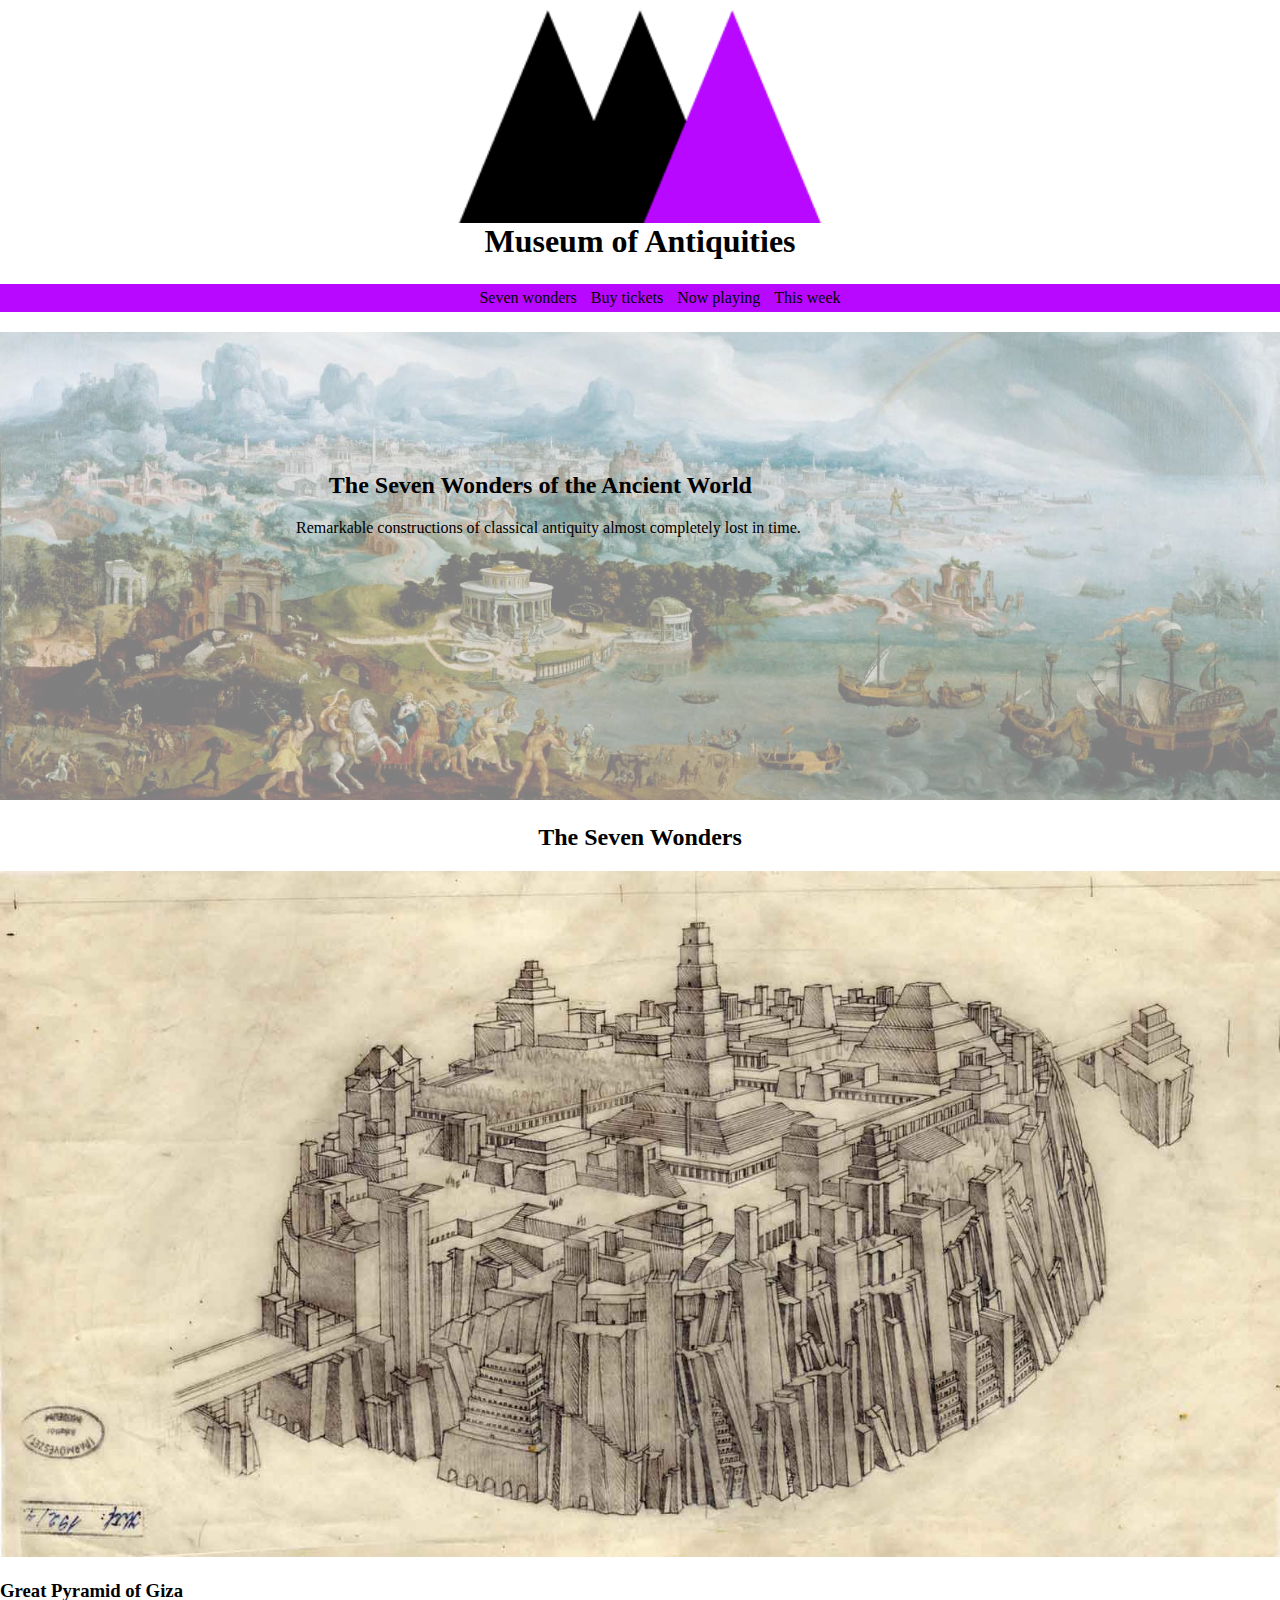
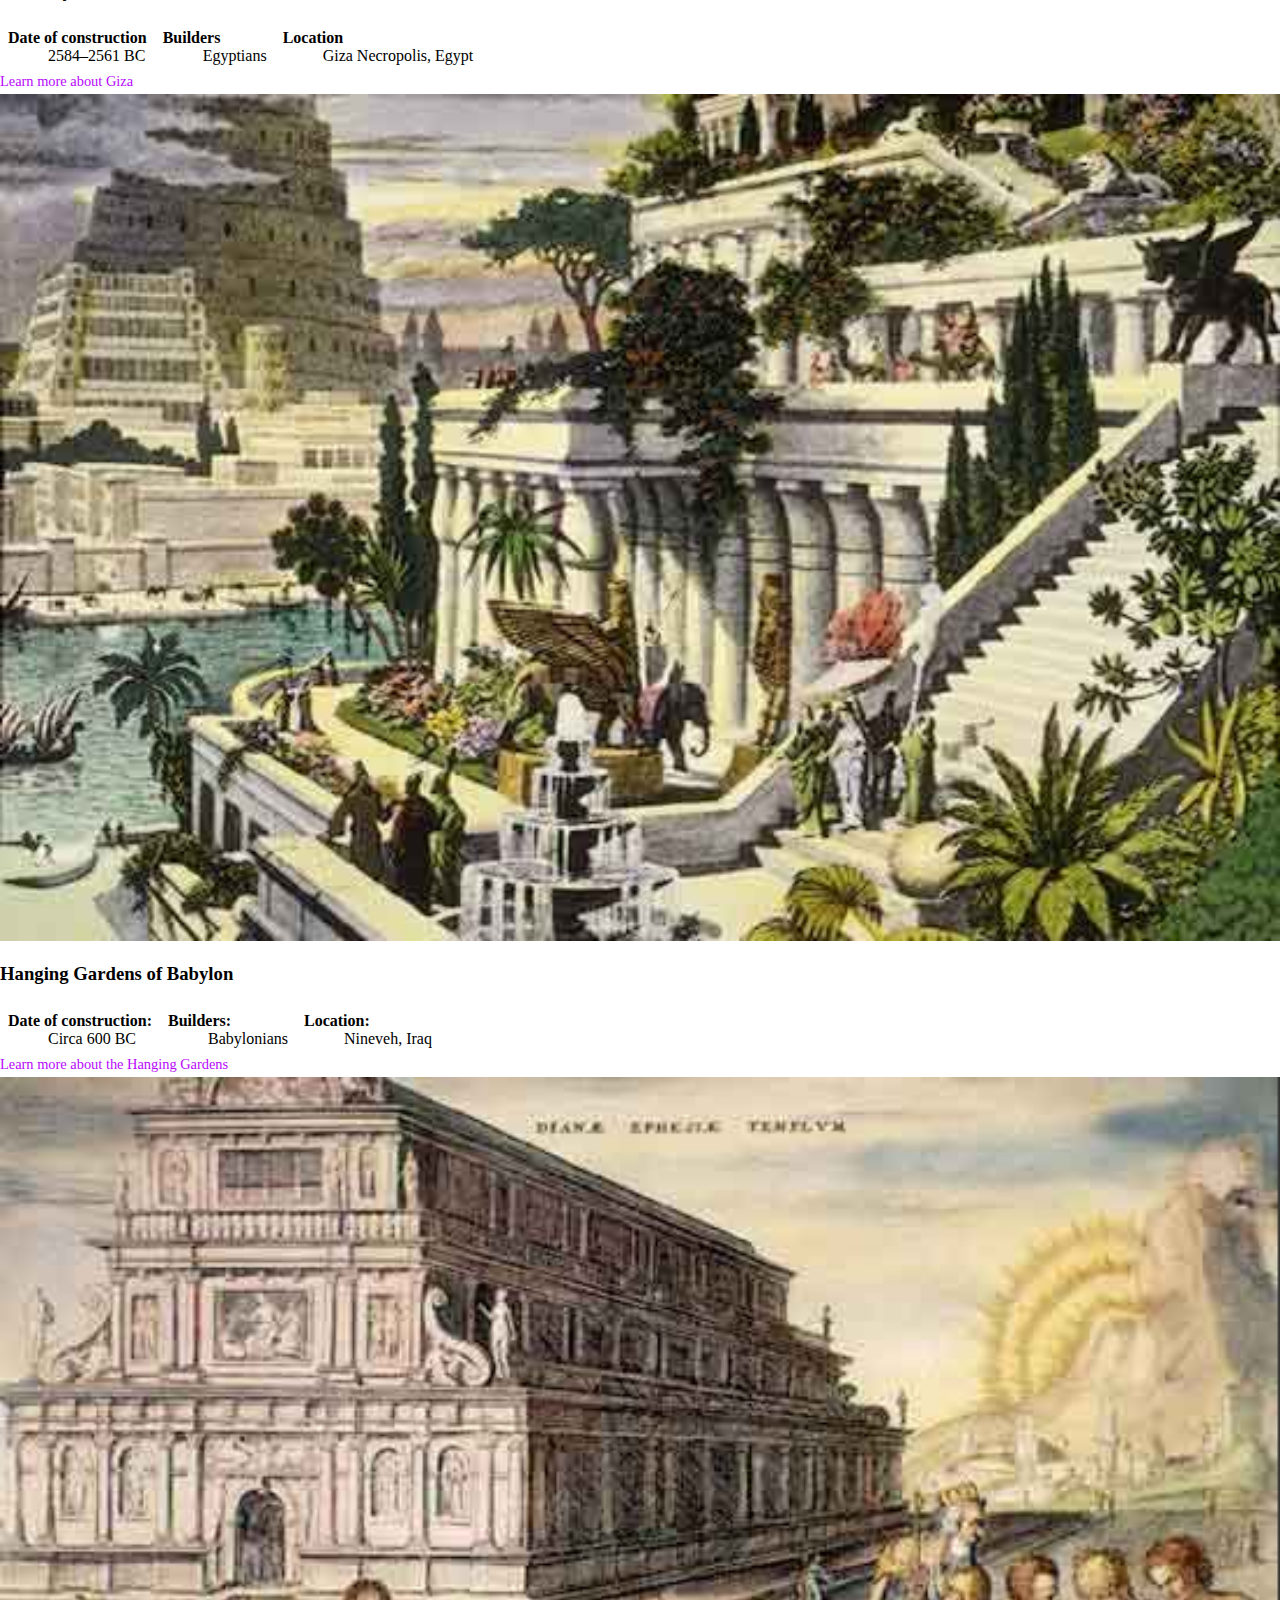
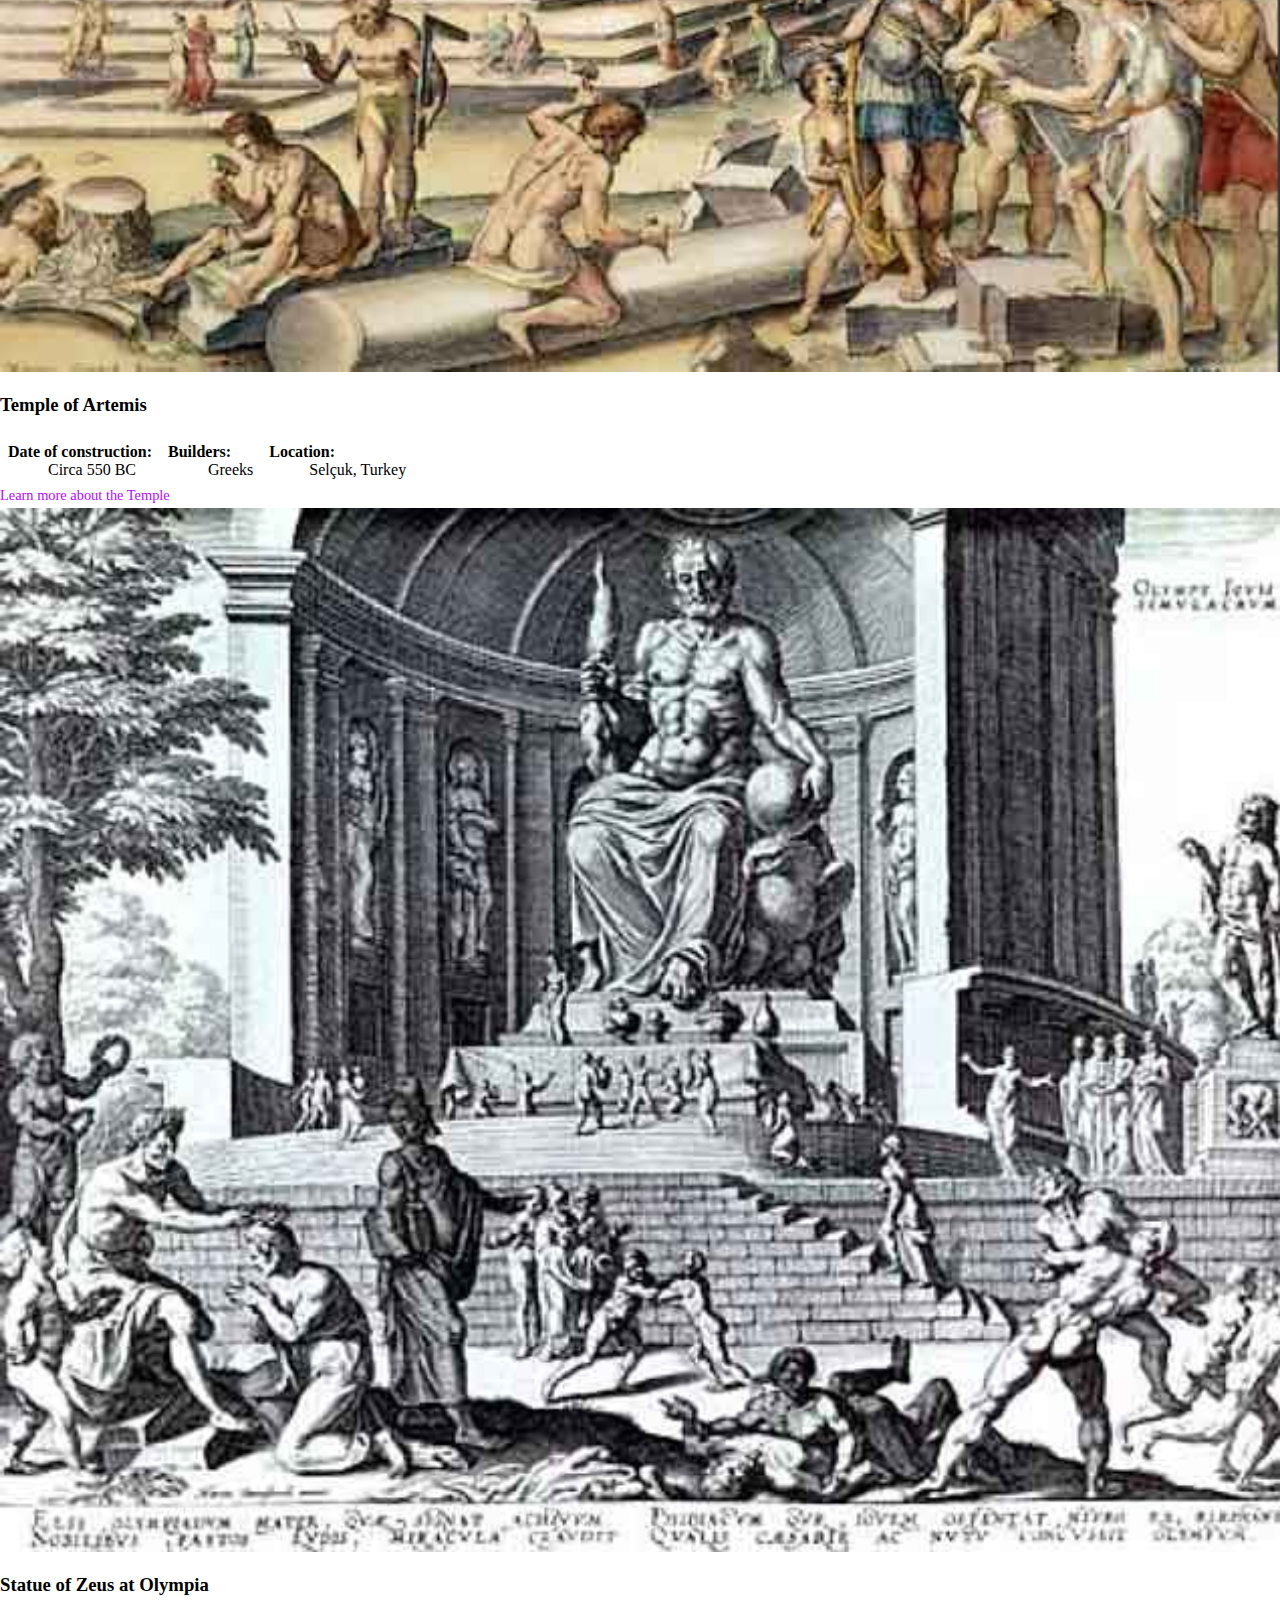
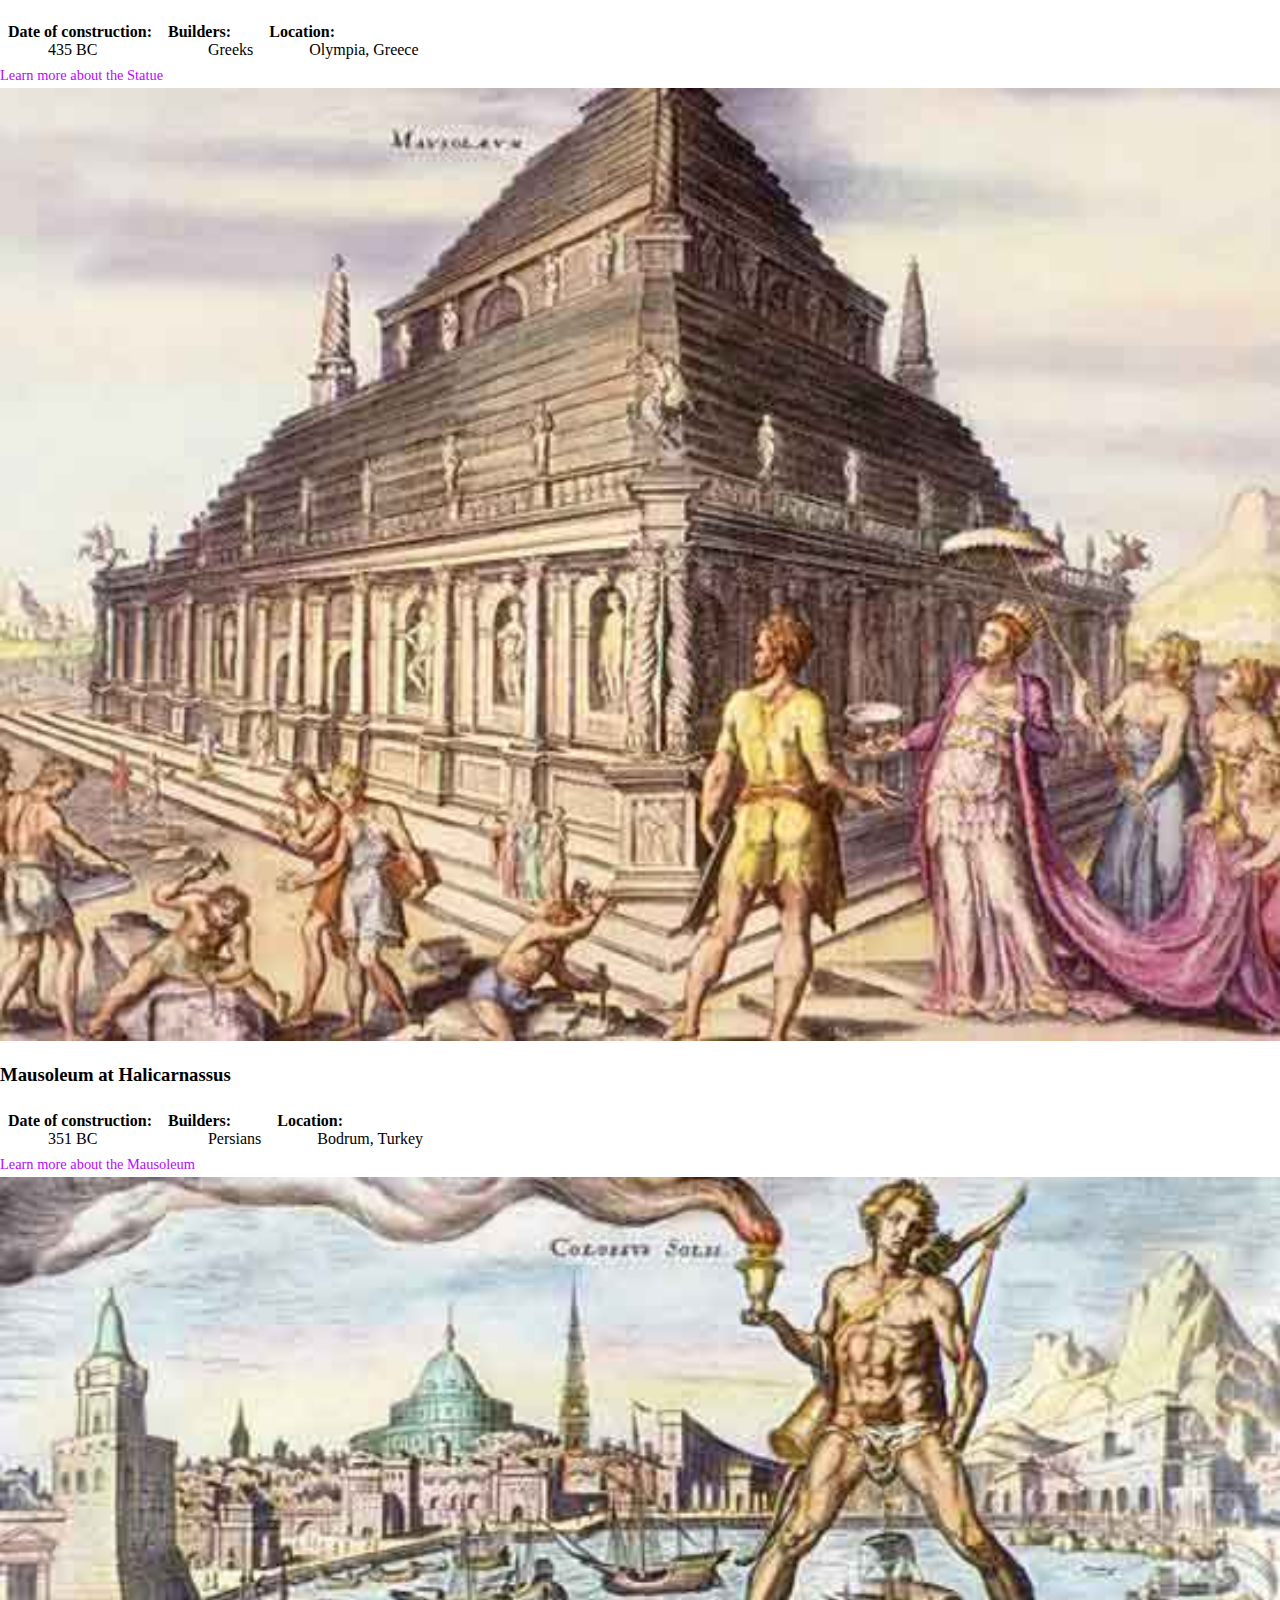
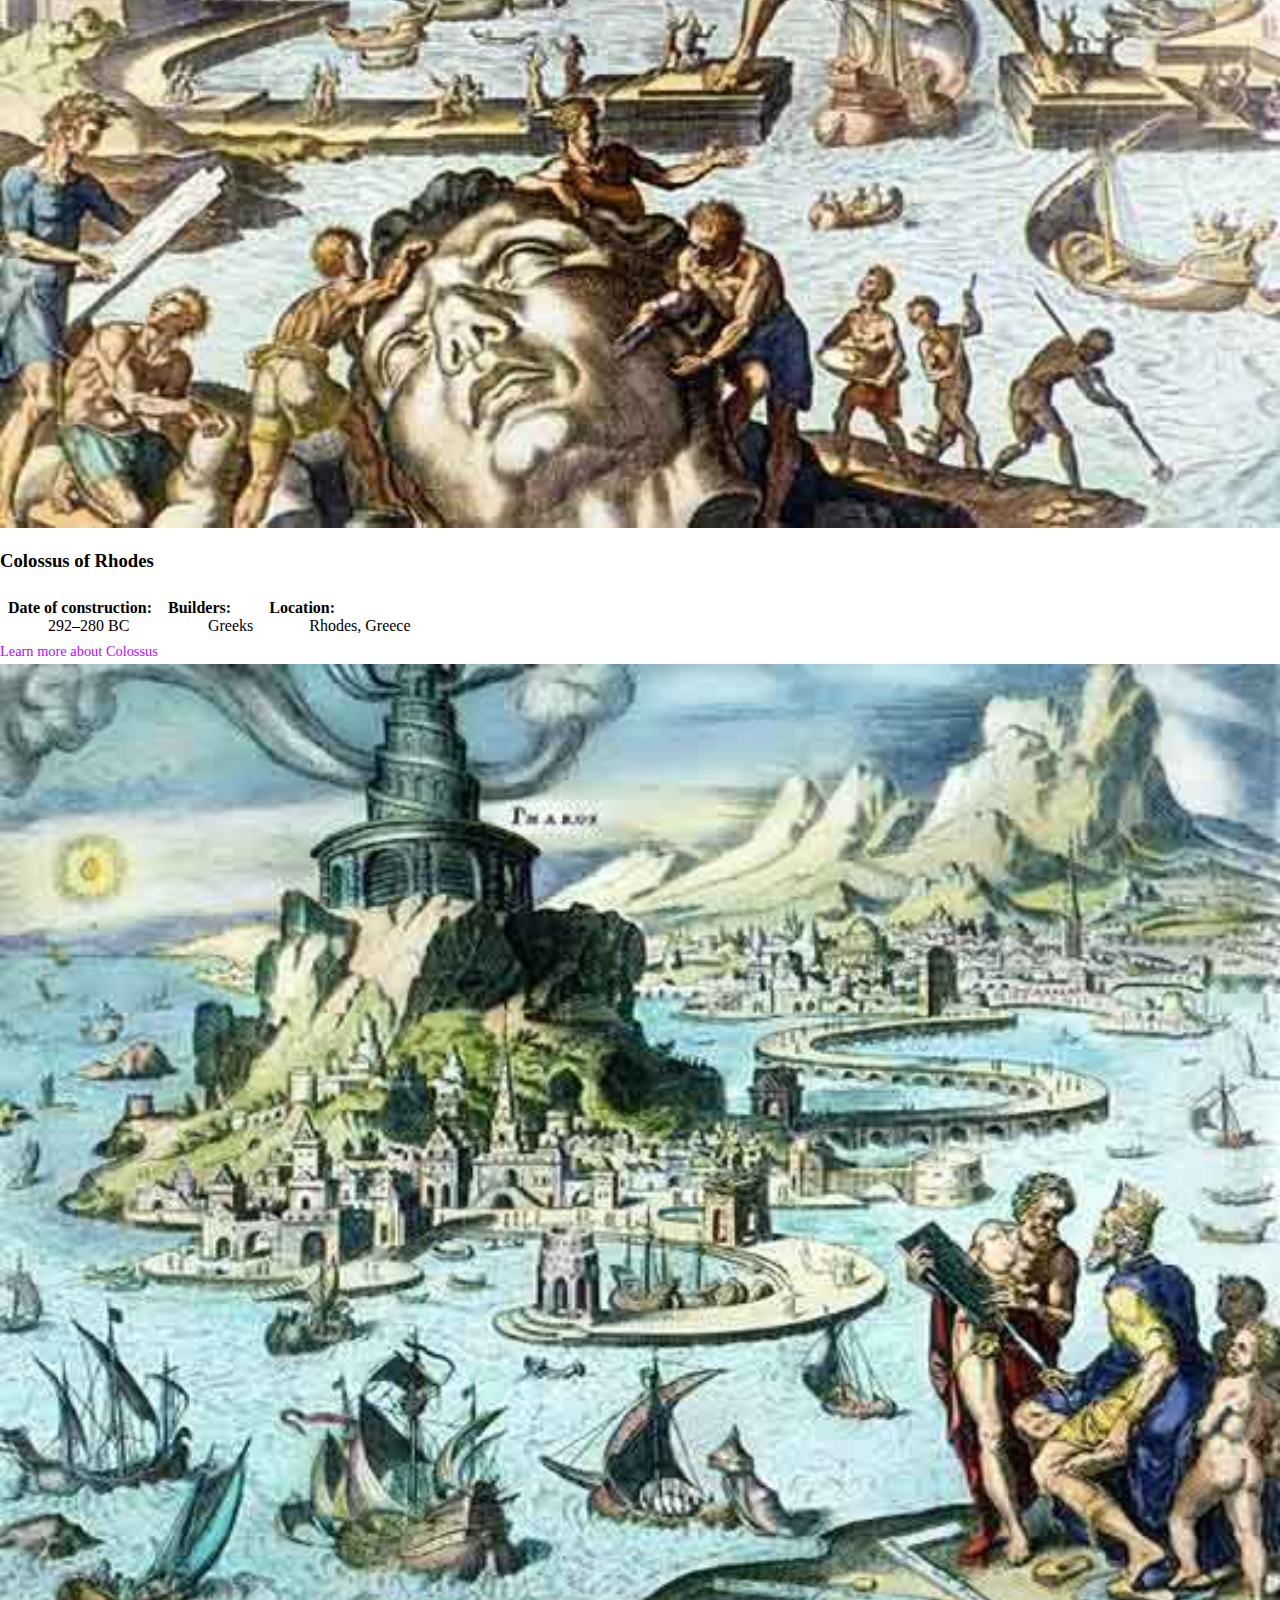
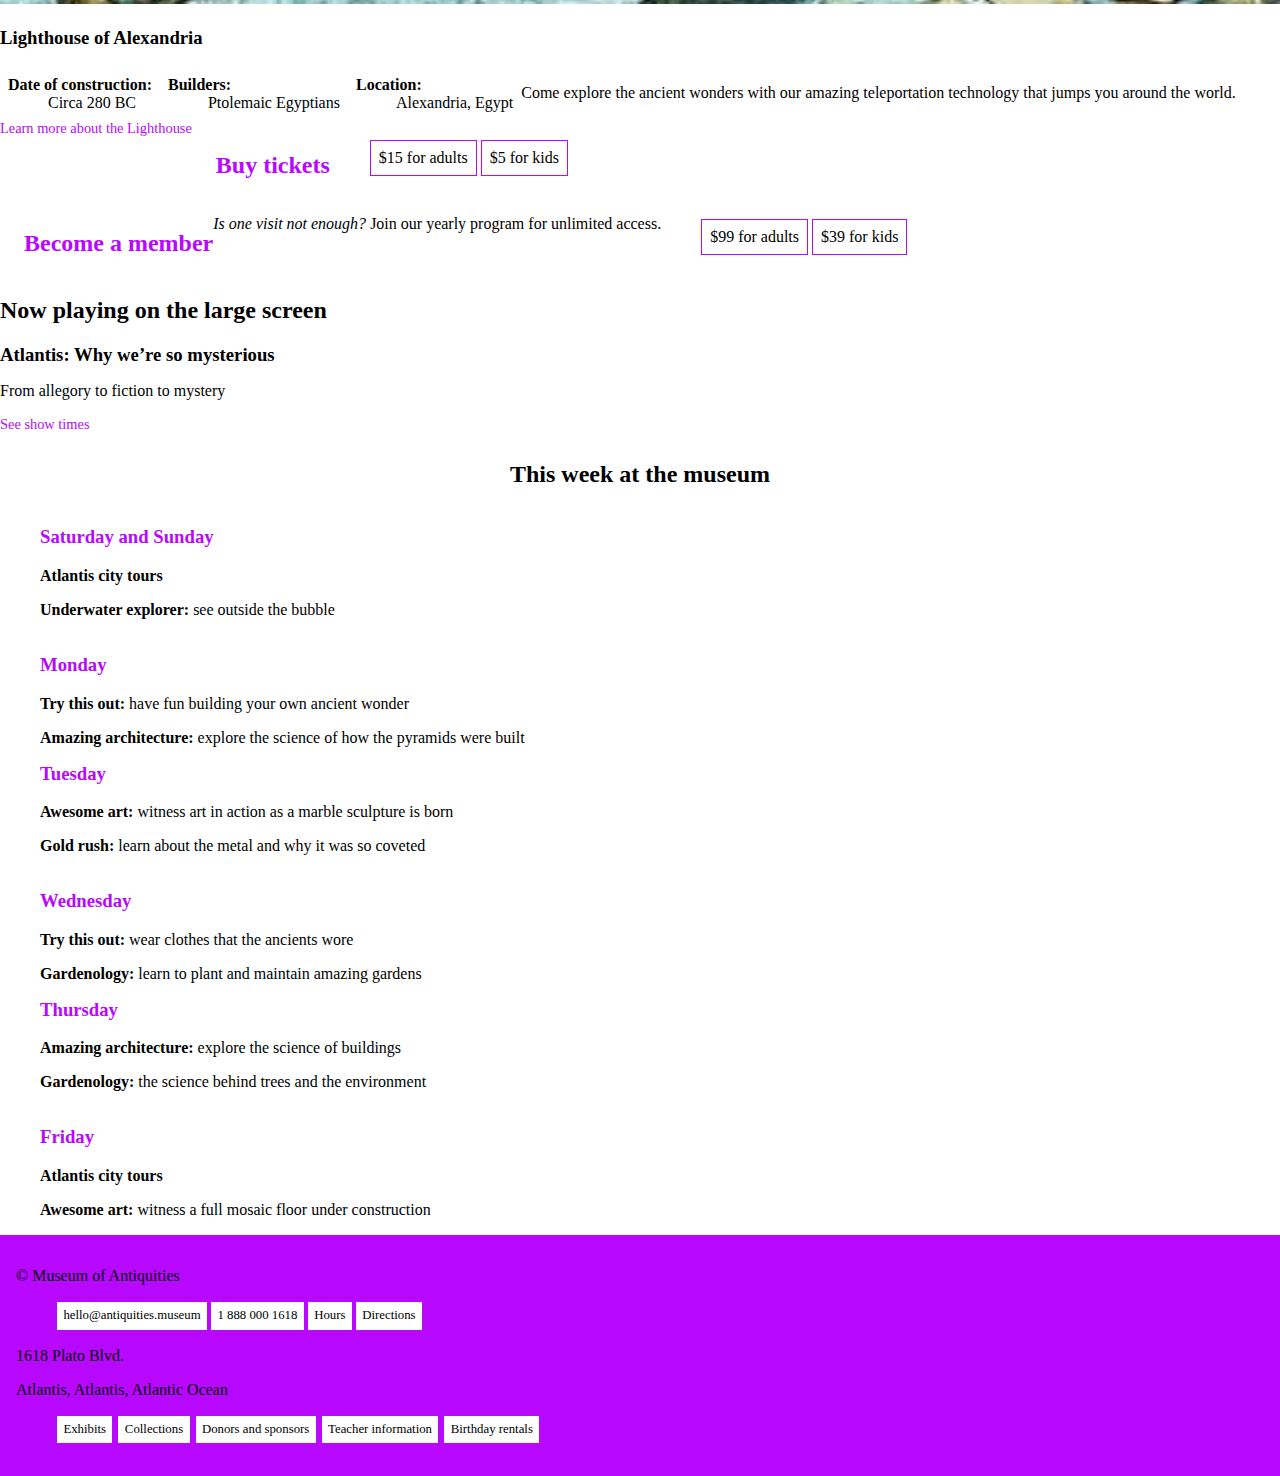
==== commit 205632bd: "added in more media queries" ====
--- a/index.html
+++ b/index.html
@@ -141,7 +141,7 @@
 
 <h2 class=member>Become a member</h2>
 
-<p class=memb><i>Is one visit not enough?</i>Join our yearly program for unlimited access.</p>
+<p class=memb><i>Is one visit not enough?</i> Join our yearly program for unlimited access.</p>
 
 <div class=price>
 <ul>
--- a/css/main.css
+++ b/css/main.css
@@ -476,15 +476,15 @@
   }
 
   .banner-txt p {
-    font-size: 1em;
-    padding-left: 0.5em;
-    padding-right: 0.5em;
+    font-size: 0.9em;
+    padding-left: 0.25em;
+    padding-right: 0.25em;
   }
 
   .banner-txt {
     position: absolute;
     float: left;
-    top: 30%;
+    top: 40%;
     padding: 2em;
     text-align: center;
   }
@@ -541,9 +541,68 @@
 
   .memb {
     display: block;
-    float:left;
-    text-align: center;
-  }
+    text-align: center;
+  }
+
+  .playing-text {
+    display: block;
+    float: left;
+    clear: both;
+  }
+
+  .week-list {
+    text-align: center;
+    clear: both;
+    padding-top: 1em;
+  }
+
+  .week ol {
+    text-decoration: none;
+    list-style-type: none;
+    display: block;
+  }
+
+  .week h3 {
+    color: #b808ff;
+    text-decoration: none;
+    text-align: center;
+    display: block;
+    clear: both;
+    text-align: left;
+  }
+
+  .week li {
+    text-decoration: none;
+    display: block;
+    float: left;
+  }
+
+  .weekend {
+    display: block;
+    float: left;
+  }
+
+  .monday {
+    display: block;
+    float: left;
+  }
+  .tuesday {
+    display: block;
+    float: left;
+  }
+  .wednesday {
+    display: block;
+    float: left;
+  }
+  .thursday {
+    display: block;
+    float: left;
+  }
+  .friday {
+    display: block;
+    float: left;
+  }
+
 
   .footer {
     margin: 0;
@@ -572,3 +631,591 @@
     text-decoration: none;
   }
 }
+
+@media only screen and (min-width: 650px) {
+
+  .nav {
+    margin: 0;
+    padding: 0;
+    list-style-type: none;
+    background-color: #b808ff;
+    text-align: center;
+  }
+
+  .nav li {
+    display: inline-block;
+    border: 1px #b808ff solid;
+  }
+
+  .nav a {
+    display: inline-block;
+    padding: 0.25em;
+    text-decoration: none;
+    color: black;
+  }
+
+  .nav a:hover {
+    background-color: white;
+    color: #b808ff;
+    text-decoration: none;
+    padding: 0.25em;
+  }
+
+  .banner-txt h2 {
+    font-size: 1.5em;
+  }
+
+  .banner-txt p {
+    font-size: 1em;
+    padding-left: 1.5em;
+    padding-right: 0.5em;
+  }
+
+  .banner-txt {
+    position: absolute;
+    float: left;
+    top: 45%;
+    padding: 2em;
+    text-align: center;
+  }
+
+  .tickets {
+    display: block;
+    float: left;
+    padding-top: 0.5em;
+    color: #b808ff;
+    text-align: left;
+  }
+
+  .ticket {
+    display: inline-block;
+    text-align: center;
+  }
+
+  .price {
+    margin: 0;
+    padding-top: 0.25em;
+    padding-bottom: 0.25em;
+    list-style-type: none;
+    float: left;
+    font-size: 1em;
+  }
+
+  .price li {
+    display: inline-block;
+    background-color: white;
+    border: 1px #b808ff solid;
+  }
+
+  .price a {
+    display: inline-block;
+    padding: 0.5em;
+    text-decoration: none;
+    color: black;
+  }
+
+  .price a:hover {
+    background-color: #b808ff;
+    color: white;
+    text-decoration: none;
+  }
+
+  .member {
+    display: block;
+    float: left;
+    padding-top: 0.5em;
+    color: #b808ff;
+    padding-left: 1em;
+    clear: both;
+  }
+
+  .memb {
+    display: block;
+    text-align: center;
+  }
+
+  .playing-text {
+    display: block;
+    float: left;
+    clear: both;
+  }
+
+  .playing-title {
+    display: block;
+    clear: both;
+  }
+
+  .week-list {
+    text-align: center;
+    clear: both;
+    padding-top: 1em;
+  }
+
+  .week ol {
+    text-decoration: none;
+    list-style-type: none;
+    display: block;
+  }
+
+  .week h3 {
+    color: #b808ff;
+    text-decoration: none;
+    text-align: center;
+    display: block;
+    clear: both;
+    text-align: left;
+  }
+
+  .week li {
+    text-decoration: none;
+    display: block;
+    float: left;
+  }
+
+  .weekend {
+    display: block;
+    float: left;
+  }
+
+  .monday {
+    display: block;
+    float: left;
+  }
+  .tuesday {
+    display: block;
+    float: left;
+  }
+  .wednesday {
+    display: block;
+    float: left;
+  }
+  .thursday {
+    display: block;
+    float: left;
+  }
+  .friday {
+    display: block;
+    float: left;
+  }
+
+
+  .footer {
+    margin: 0;
+    padding-top: 0;
+    padding-bottom: 0;
+    list-style-type: none;
+  }
+
+  .footer li {
+    display: inline-block;
+    background-color: white;
+    border: 1px #b808ff solid;
+    font-size: 0.8em;
+    text-align: center;
+  }
+
+  .footer a {
+    display: inline-block;
+    padding: 0.5em;
+    text-decoration: none;
+    color: black;
+  }
+
+  .footer a:hover {
+    color: #b808ff;
+    text-decoration: none;
+  }
+}
+
+@media only screen and (min-width: 800px) {
+
+  .logo {
+    float: left;
+    height: 30%;
+    width: 30%;
+    margin-left: 35%;
+  }
+
+  .nav {
+    margin: 0;
+    padding: 0;
+    list-style-type: none;
+    background-color: #b808ff;
+    text-align: center;
+  }
+
+  .nav li {
+    display: inline-block;
+    border: 1px #b808ff solid;
+  }
+
+  .nav a {
+    display: inline-block;
+    padding: 0.25em;
+    text-decoration: none;
+    color: black;
+  }
+
+  .nav a:hover {
+    background-color: white;
+    color: #b808ff;
+    text-decoration: none;
+    padding: 0.25em;
+  }
+
+  .banner-txt h2 {
+    font-size: 1.5em;
+  }
+
+  .banner-txt p {
+    font-size: 1em;
+    padding-left: 1.5em;
+    padding-right: 0.5em;
+  }
+
+  .banner-txt {
+    position: absolute;
+    float: left;
+    top: 30%;
+    padding: 8em;
+    text-align: center;
+  }
+
+  .tickets {
+    display: block;
+    float: left;
+    padding-top: 0.5em;
+    color: #b808ff;
+    text-align: left;
+  }
+
+  .ticket {
+    display: inline-block;
+    text-align: center;
+  }
+
+  .price {
+    margin: 0;
+    padding-top: 0.25em;
+    padding-bottom: 0.25em;
+    list-style-type: none;
+    float: left;
+    font-size: 1em;
+  }
+
+  .price li {
+    display: inline-block;
+    background-color: white;
+    border: 1px #b808ff solid;
+  }
+
+  .price a {
+    display: inline-block;
+    padding: 0.5em;
+    text-decoration: none;
+    color: black;
+  }
+
+  .price a:hover {
+    background-color: #b808ff;
+    color: white;
+    text-decoration: none;
+  }
+
+  .member {
+    display: block;
+    float: left;
+    padding-top: 0.5em;
+    color: #b808ff;
+    padding-left: 1em;
+    clear: both;
+  }
+
+  .memb {
+    display: block;
+    text-align: center;
+  }
+
+  .playing-text {
+    display: block;
+    float: left;
+    clear: both;
+  }
+
+  .playing-title {
+    display: block;
+    clear: both;
+  }
+
+  .week-list {
+    text-align: center;
+    clear: both;
+    padding-top: 1em;
+  }
+
+  .week ol {
+    text-decoration: none;
+    list-style-type: none;
+    display: block;
+  }
+
+  .week h3 {
+    color: #b808ff;
+    text-decoration: none;
+    text-align: center;
+    display: block;
+    clear: both;
+    text-align: left;
+  }
+
+  .week li {
+    text-decoration: none;
+    display: block;
+    float: left;
+  }
+
+  .weekend {
+    display: block;
+    float: left;
+  }
+
+  .monday {
+    display: block;
+    float: left;
+  }
+  .tuesday {
+    display: block;
+    float: left;
+  }
+  .wednesday {
+    display: block;
+    float: left;
+  }
+  .thursday {
+    display: block;
+    float: left;
+  }
+  .friday {
+    display: block;
+    float: left;
+  }
+
+
+  .footer {
+    margin: 0;
+    padding-top: 0;
+    padding-bottom: 0;
+    list-style-type: none;
+  }
+
+  .footer li {
+    display: inline-block;
+    background-color: white;
+    border: 1px #b808ff solid;
+    font-size: 0.8em;
+    text-align: center;
+  }
+
+  .footer a {
+    display: inline-block;
+    padding: 0.5em;
+    text-decoration: none;
+    color: black;
+  }
+
+  .footer a:hover {
+    color: #b808ff;
+    text-decoration: none;
+  }
+}
+
+@media only screen and (min-width: 950px) {
+
+  .banner-txt h2 {
+    font-size: 1.5em;
+  }
+
+  .banner-txt p {
+    font-size: 1em;
+    padding-left: 1.5em;
+    padding-right: 0.5em;
+  }
+
+  .banner-txt {
+    position: absolute;
+    float: left;
+    top: 20%;
+    padding: 12em;
+    text-align: center;
+  }
+
+  .tickets {
+    display: block;
+    float: left;
+    padding-top: 0.5em;
+    color: #b808ff;
+    text-align: left;
+  }
+
+  .ticket {
+    display: inline-block;
+    text-align: center;
+  }
+
+  .price {
+    margin: 0;
+    padding-top: 0.25em;
+    padding-bottom: 0.25em;
+    list-style-type: none;
+    float: left;
+    font-size: 1em;
+  }
+
+  .price li {
+    display: inline-block;
+    background-color: white;
+    border: 1px #b808ff solid;
+  }
+
+  .price a {
+    display: inline-block;
+    padding: 0.5em;
+    text-decoration: none;
+    color: black;
+  }
+
+  .price a:hover {
+    background-color: #b808ff;
+    color: white;
+    text-decoration: none;
+  }
+
+  .member {
+    display: block;
+    float: left;
+    padding-top: 0.5em;
+    color: #b808ff;
+    padding-left: 1em;
+    clear: both;
+  }
+
+  .memb {
+    display: block;
+    text-align: center;
+  }
+
+  .playing-text {
+    display: block;
+    float: left;
+    clear: both;
+  }
+
+  .playing-title {
+    display: block;
+    clear: both;
+  }
+
+  .week-list {
+    text-align: center;
+    clear: both;
+    padding-top: 1em;
+  }
+
+  .week ol {
+    text-decoration: none;
+    list-style-type: none;
+    display: block;
+  }
+
+  .week h3 {
+    color: #b808ff;
+    text-decoration: none;
+    text-align: center;
+    display: block;
+    clear: both;
+    text-align: left;
+  }
+
+  .week li {
+    text-decoration: none;
+    display: block;
+    float: left;
+    clear: both;
+  }
+
+  .weekend {
+    display: block;
+    float: left;
+  }
+
+  .monday {
+    display: block;
+    float: left;
+  }
+  .tuesday {
+    display: block;
+    float: left;
+  }
+  .wednesday {
+    display: block;
+    float: left;
+  }
+  .thursday {
+    display: block;
+    float: left;
+  }
+  .friday {
+    display: block;
+    float: left;
+  }
+
+
+  .footer {
+    margin: 0;
+    padding-top: 0;
+    padding-bottom: 0;
+    list-style-type: none;
+  }
+
+  .footer li {
+    display: inline-block;
+    background-color: white;
+    border: 1px #b808ff solid;
+    font-size: 0.8em;
+    text-align: center;
+  }
+
+  .footer a {
+    display: inline-block;
+    padding: 0.5em;
+    text-decoration: none;
+    color: black;
+  }
+
+  .footer a:hover {
+    color: #b808ff;
+    text-decoration: none;
+  }
+}
+
+@media only screen and (min-width: 1100px){
+
+  .banner-txt h2 {
+    font-size: 1.5em;
+  }
+
+  .banner-txt p {
+    font-size: 1em;
+    padding-left: 1.5em;
+    padding-right: 0.5em;
+  }
+
+  .banner-txt {
+    position: absolute;
+    float: left;
+    top: 20%;
+    padding: 17em;
+    text-align: center;
+  }
+
+}
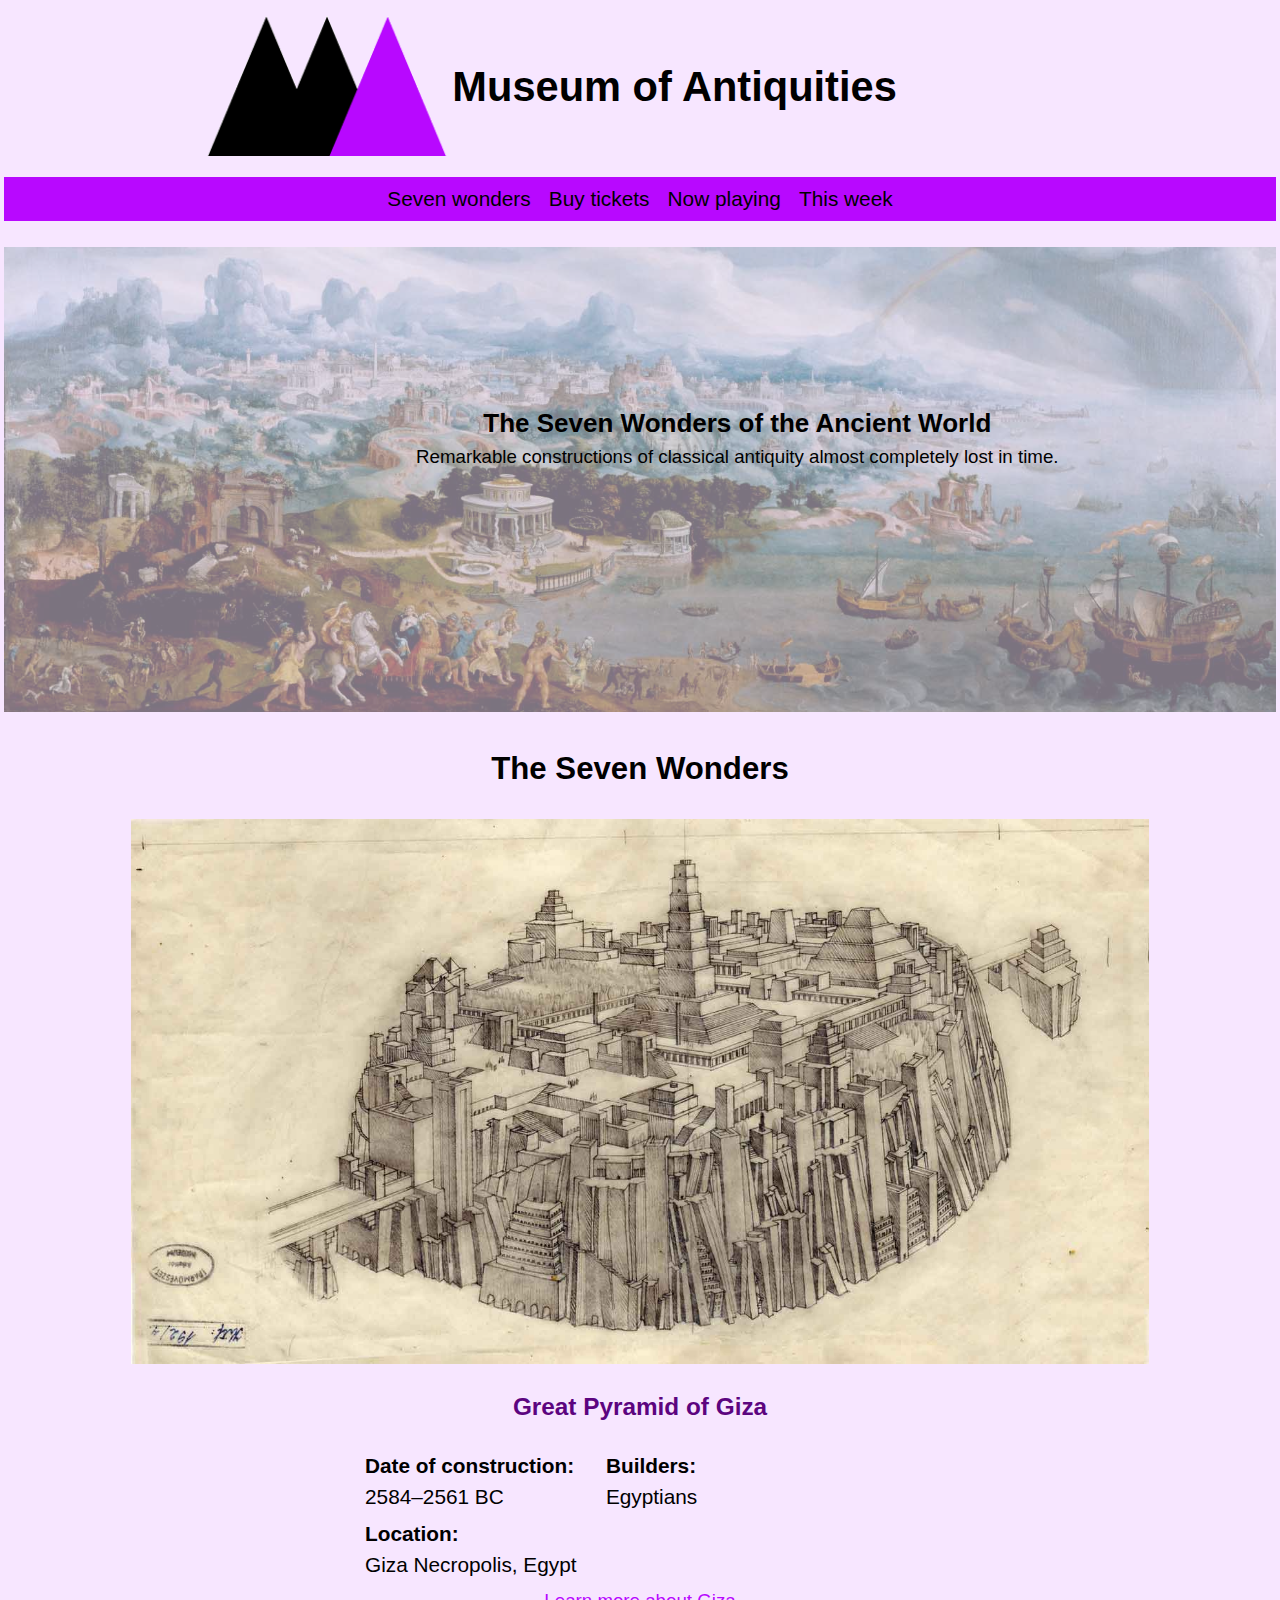
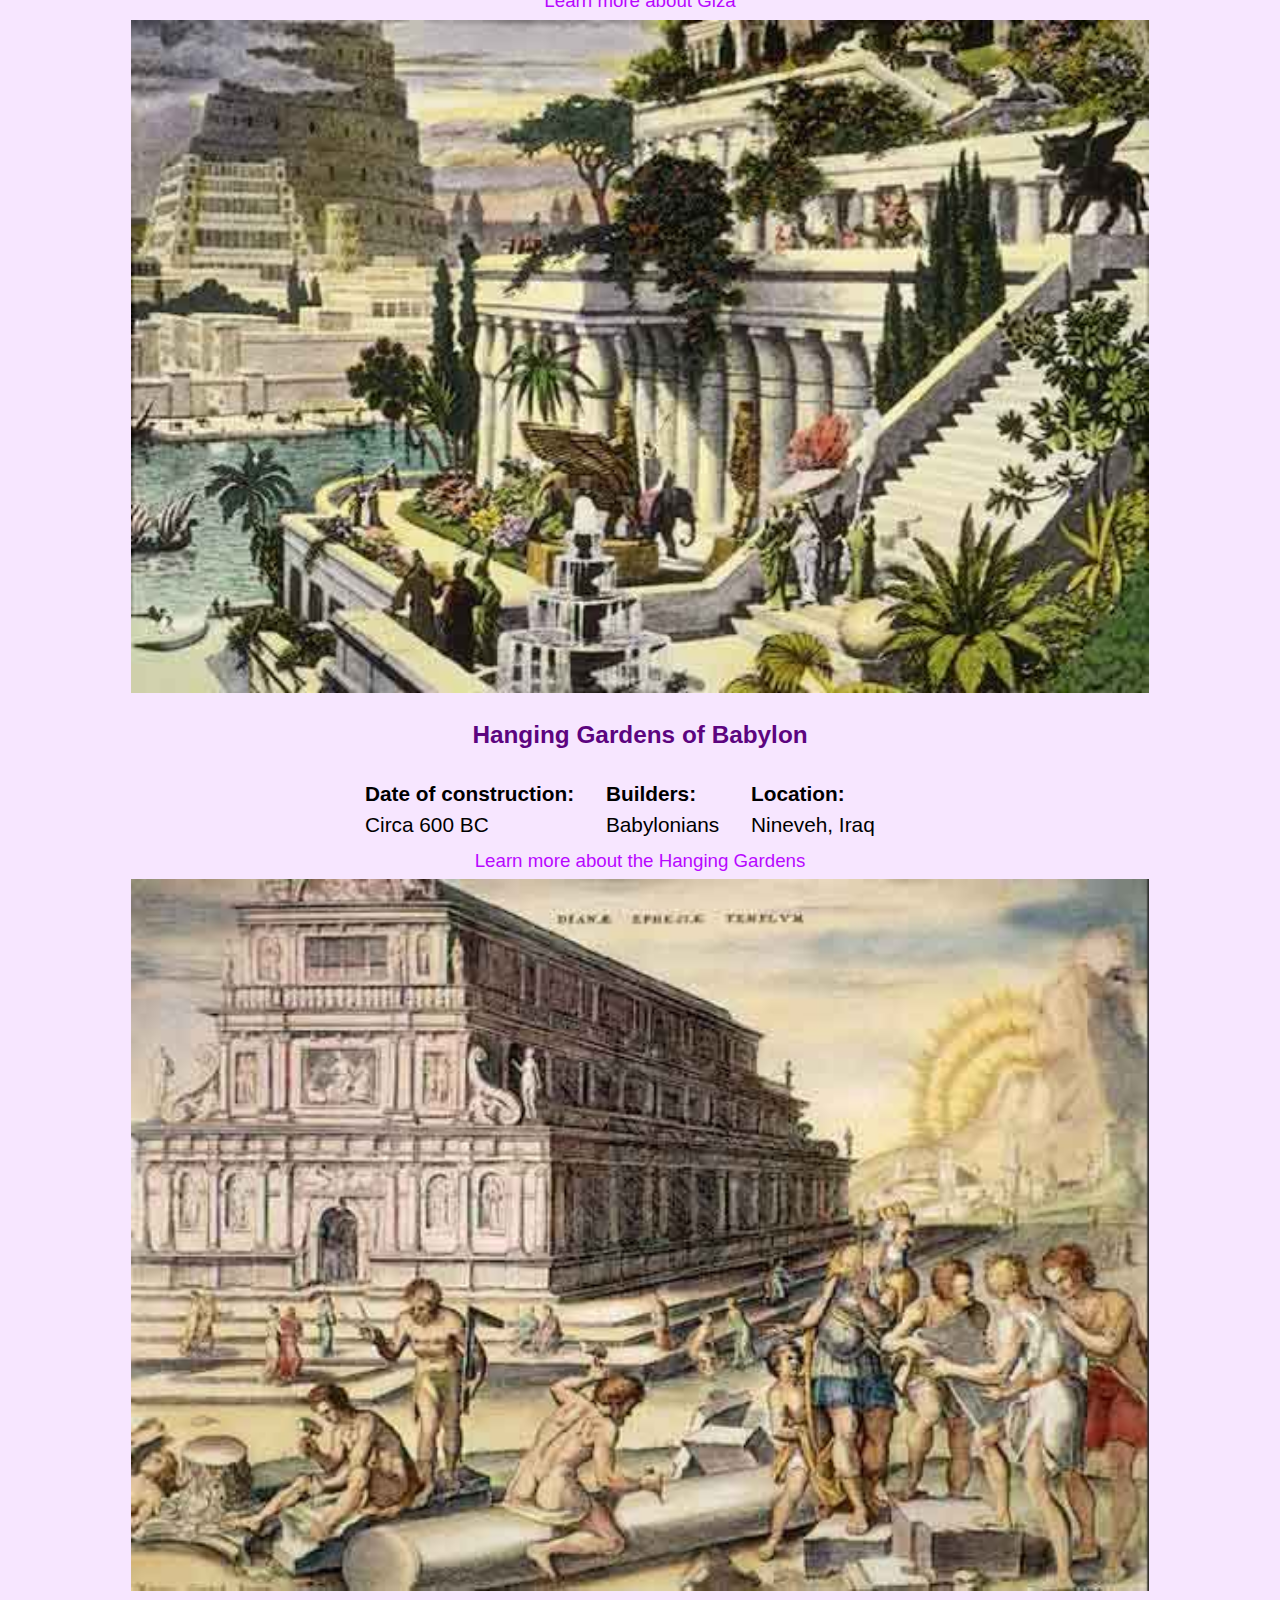
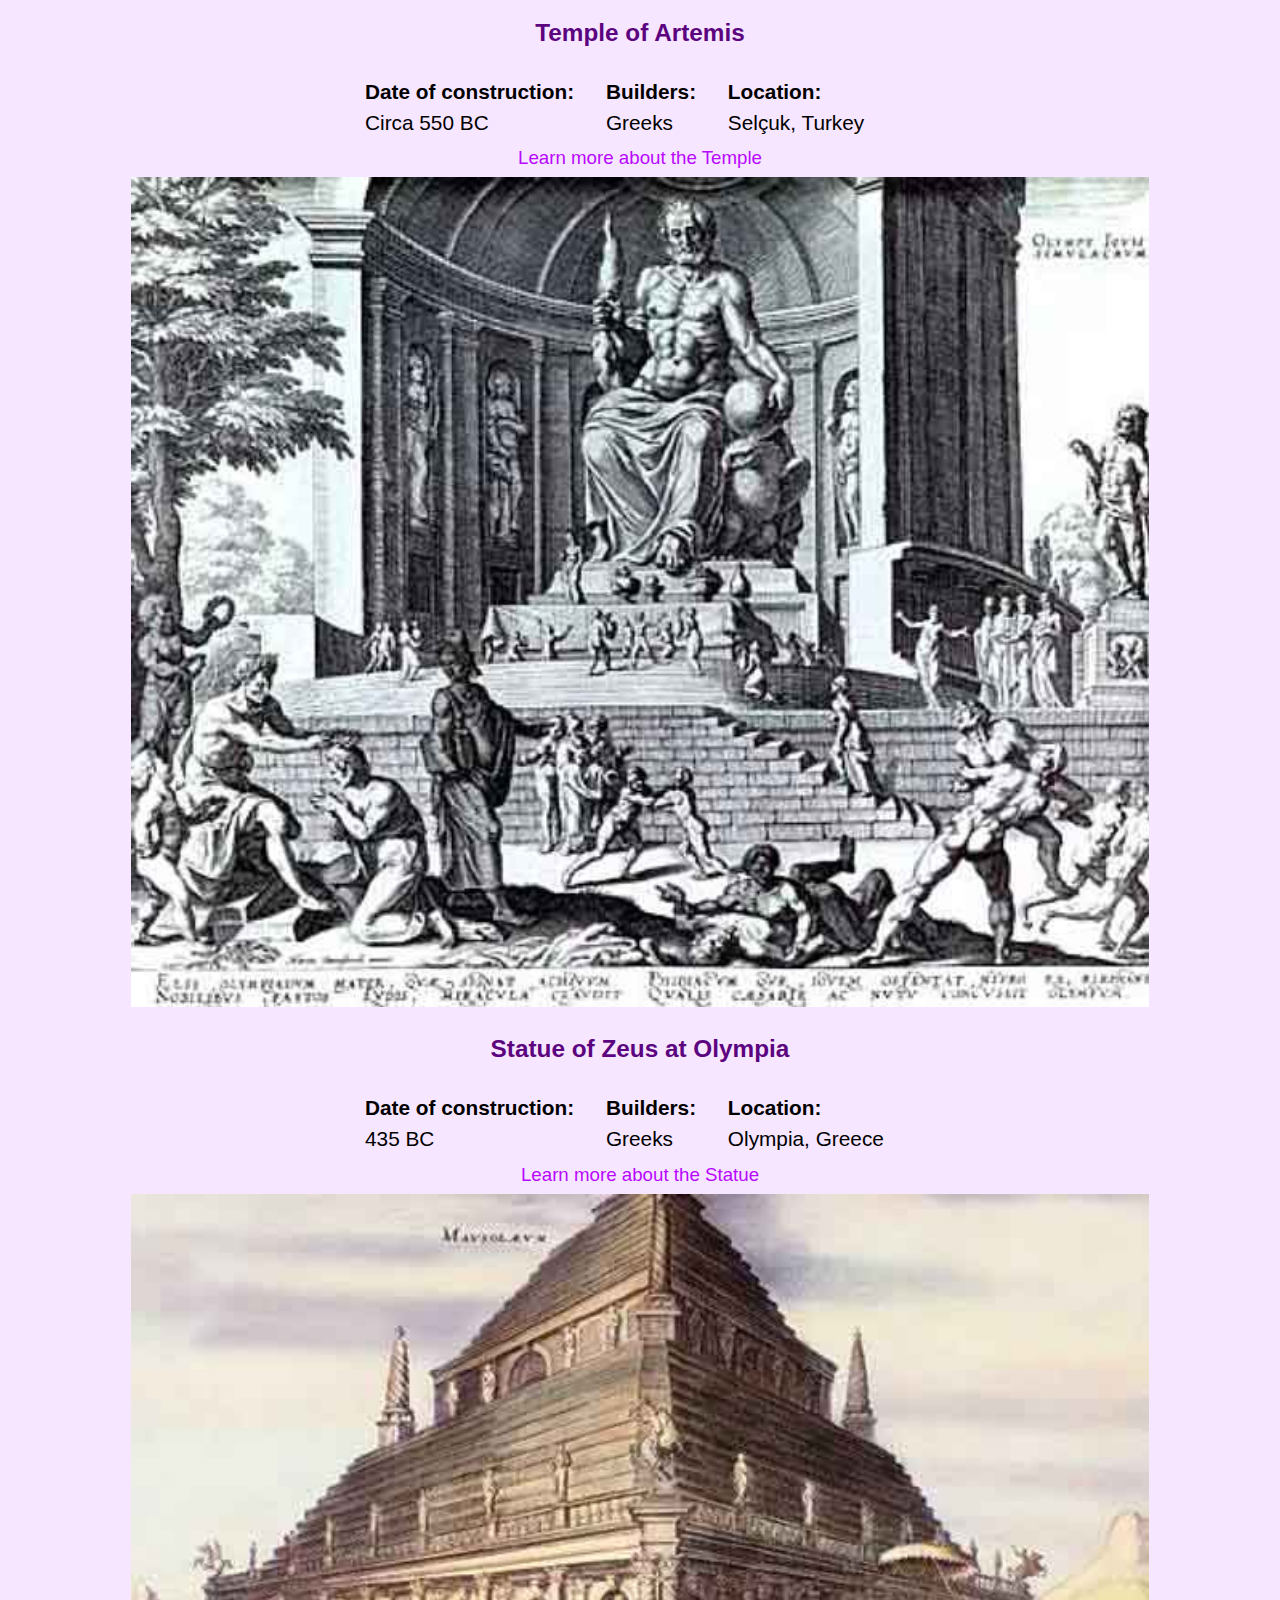
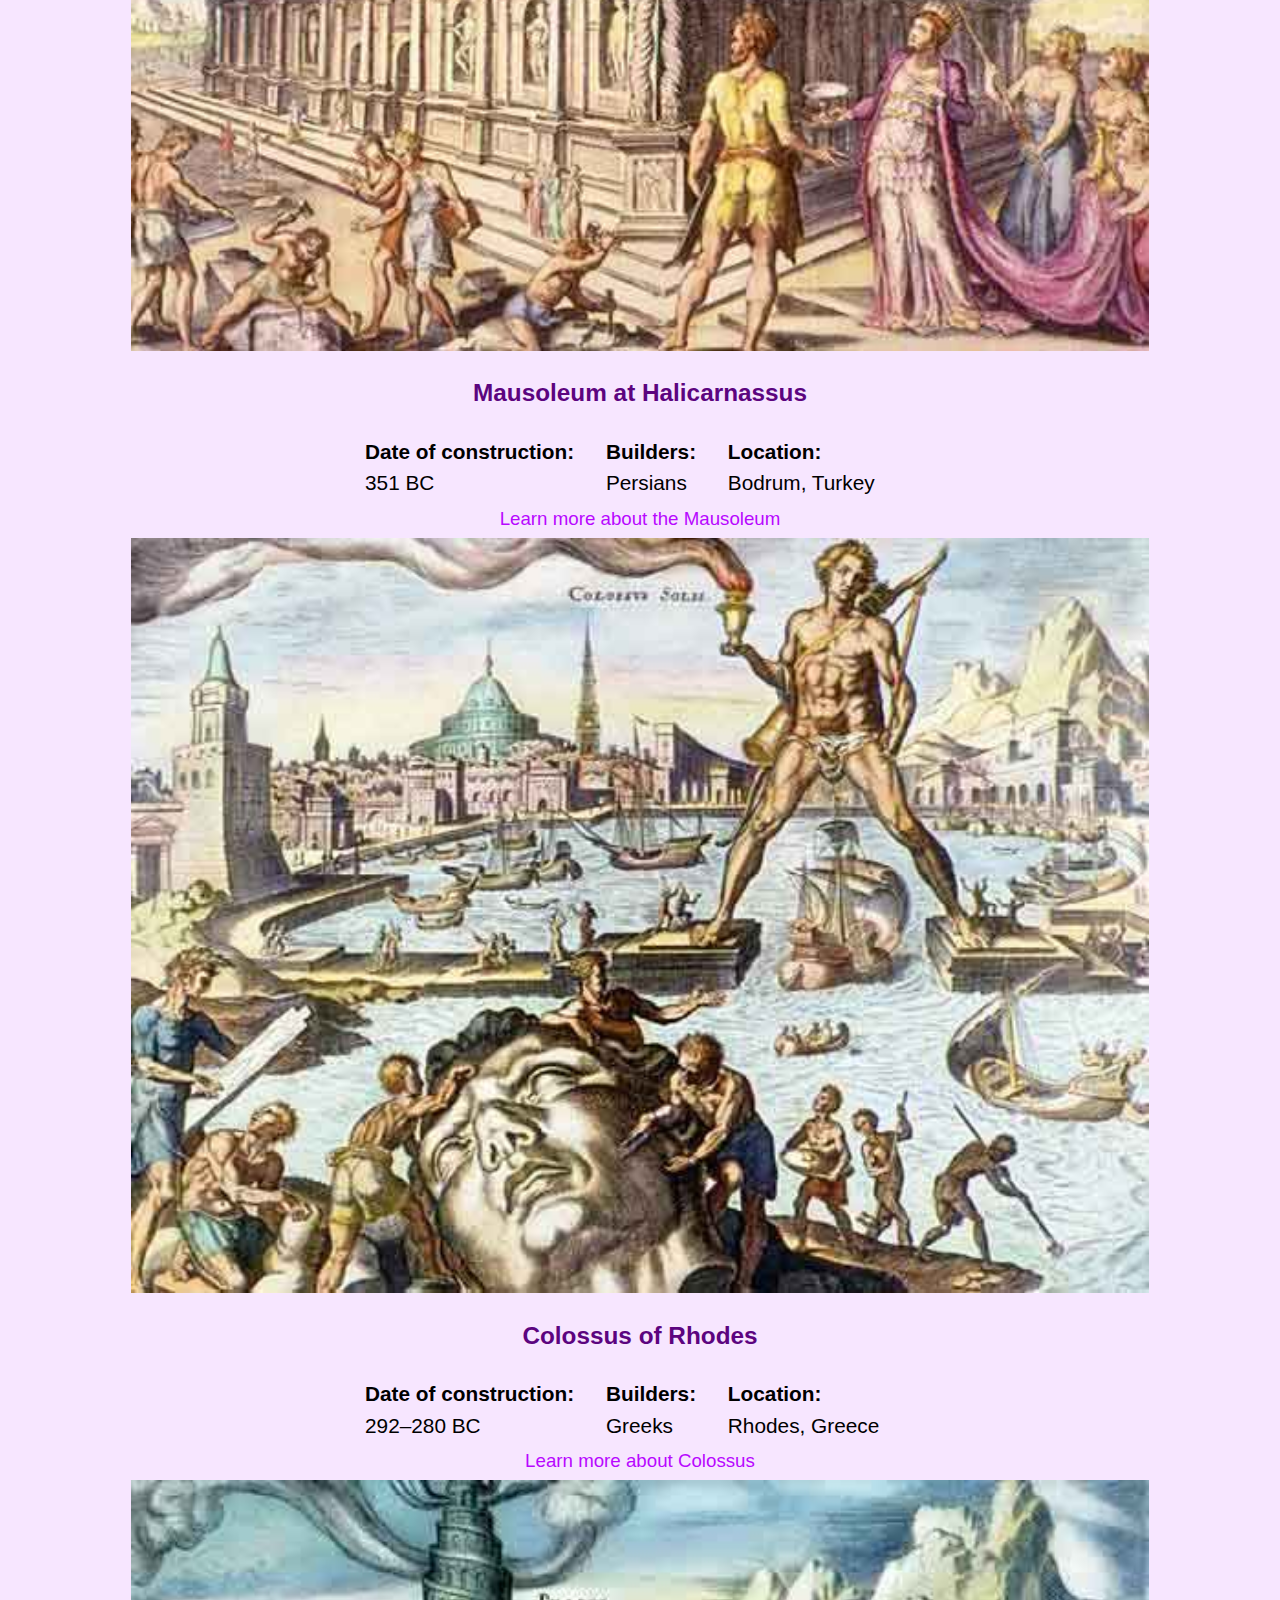
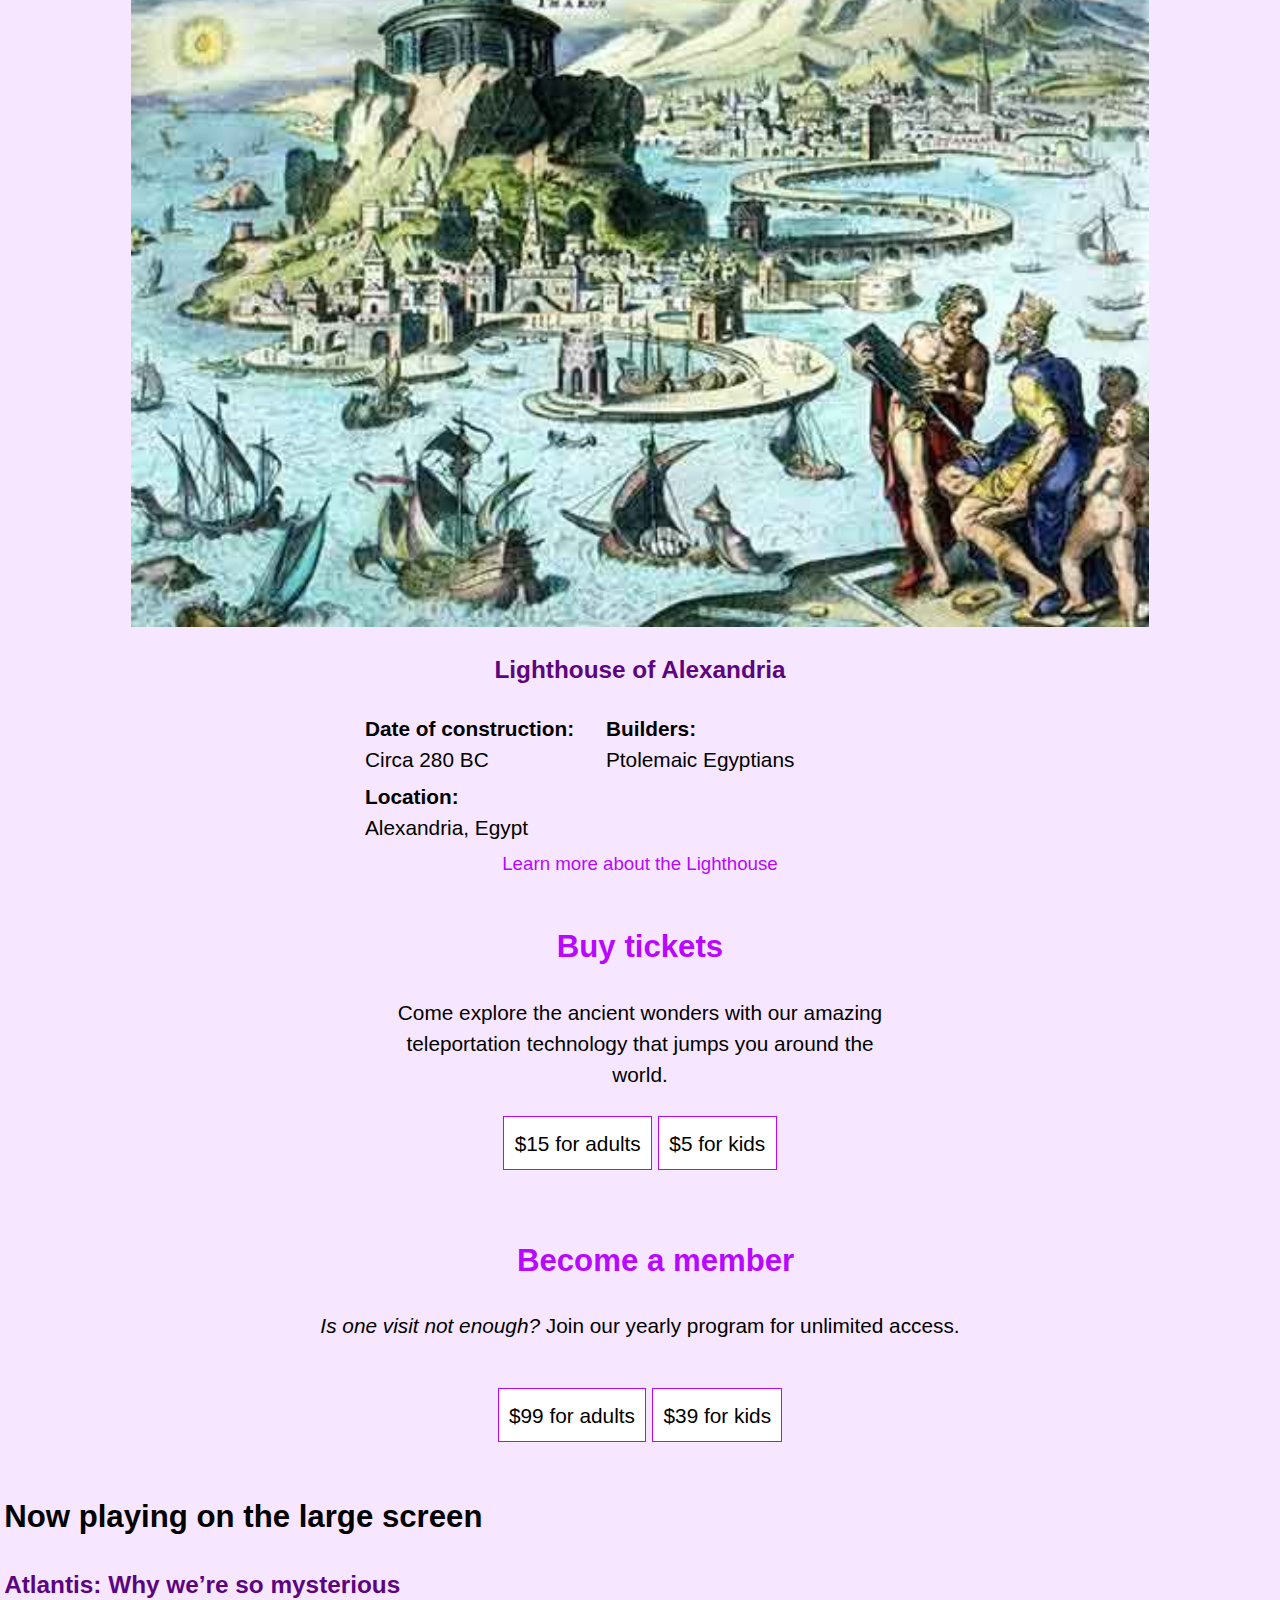
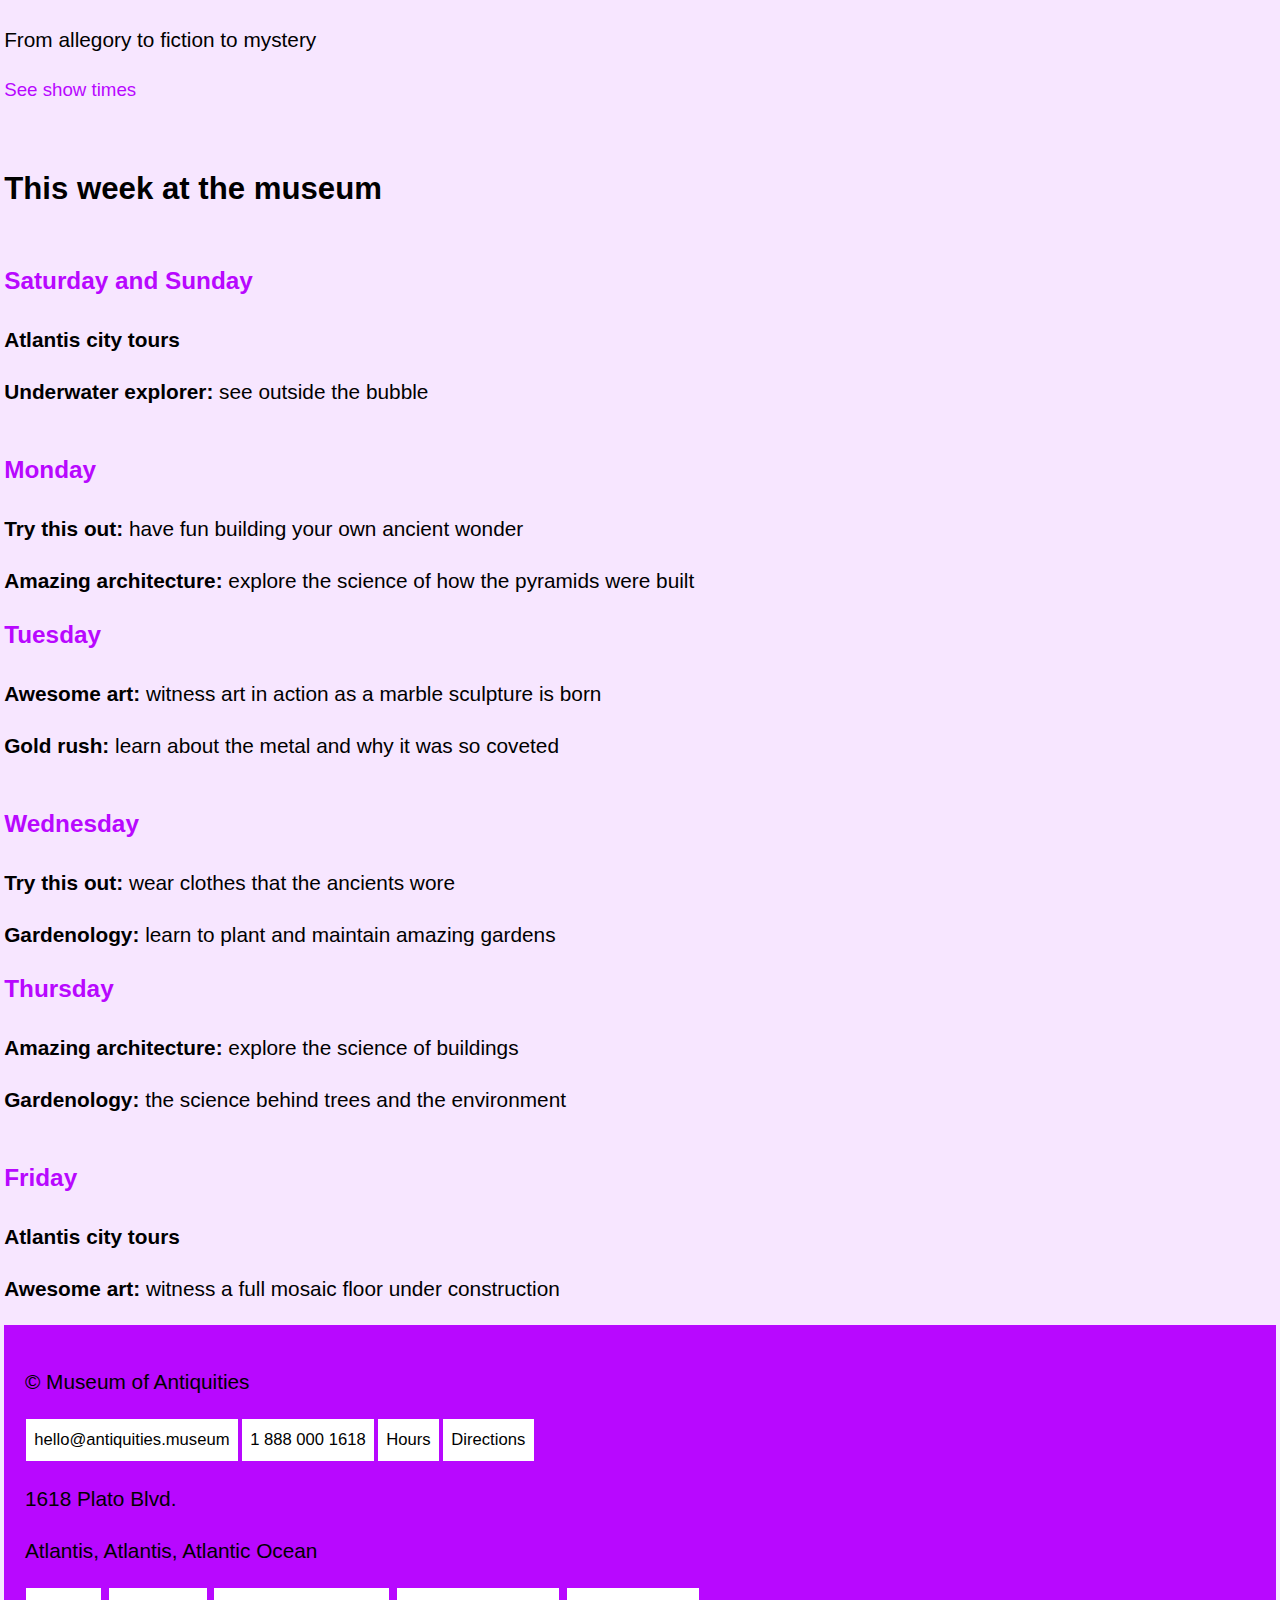
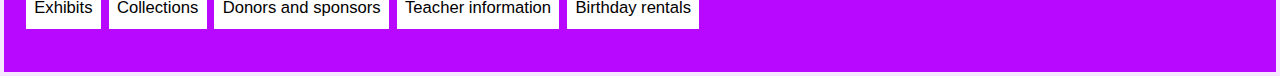
==== commit b6f809ef: "made adjustable for large screens" ====
--- a/index.html
+++ b/index.html
@@ -41,11 +41,10 @@
 
 <h3>Great Pyramid of Giza</h3>
   <dl>
-    <div class=info-1><dt><b>Date of construction</b></dt> <dd>2584–2561 BC</dd></div>
-    <div class=info-2><dt><b>Builders</b></dt> <dd>Egyptians</dd></div>
-    <div class=info-3><dt><b>Location</b></dt> <dd>Giza Necropolis, Egypt</dd></div>
-  </dl>
-
+    <div class=info-1><dt>Date of construction:</dt> <dd>2584–2561 BC</dd></div>
+    <div class=info-2><dt>Builders:</dt> <dd>Egyptians</dd></div>
+    <div class=info-3><dt>Location:</dt> <dd>Giza Necropolis, Egypt</dd></div>
+  </dl>
   <div class=link>
     <a href='https://en.wikipedia.org/wiki/Great_Pyramid_of_Giza'>Learn more about Giza</a>
   </div>
@@ -54,9 +53,9 @@
 
 <h3>Hanging Gardens of Babylon</h3>
   <dl>
-    <div class=info-1><dt><b>Date of construction:</b></dt> <dd>Circa 600 BC</dd></div>
-    <div class=info-2><dt><b>Builders:</b></dt> <dd>Babylonians</dd></div>
-    <div class=info-3><dt><b>Location:</b></dt> <dd>Nineveh, Iraq</dd></div>
+    <div class=info-1><dt>Date of construction:</dt> <dd>Circa 600 BC</dd></div>
+    <div class=info-2><dt>Builders:</dt> <dd>Babylonians</dd></div>
+    <div class=info-3><dt>Location:</dt> <dd>Nineveh, Iraq</dd></div>
   </dl>
 
   <div class=link>
@@ -67,9 +66,9 @@
 
 <h3>Temple of Artemis</h3>
   <dl>
-    <div class=info-1><dt><b>Date of construction:</b></dt> <dd>Circa 550 BC</dd></div>
-    <div class=info-2><dt><b>Builders:</b></dt> <dd>Greeks</dd></div>
-    <div class=info-3><dt><b>Location:</b></dt> <dd>Selçuk, Turkey</dd></div>
+    <div class=info-1><dt>Date of construction:</dt> <dd>Circa 550 BC</dd></div>
+    <div class=info-2><dt>Builders:</dt> <dd>Greeks</dd></div>
+    <div class=info-3><dt>Location:</dt> <dd>Selçuk, Turkey</dd></div>
   </dl>
 
   <div class=link>
@@ -80,9 +79,9 @@
 
 <h3>Statue of Zeus at Olympia</h3>
   <dl>
-    <div class=info-1><dt><b>Date of construction:</b></dt> <dd>435 BC</dd></div>
-    <div class=info-1><dt><b>Builders:</b></dt> <dd>Greeks</dd></div>
-    <div class=info-1><dt><b>Location:</b></dt> <dd>Olympia, Greece</dd></div>
+    <div class=info-1><dt>Date of construction:</dt> <dd>435 BC</dd></div>
+    <div class=info-1><dt>Builders:</dt> <dd>Greeks</dd></div>
+    <div class=info-1><dt>Location:</dt> <dd>Olympia, Greece</dd></div>
   </dl>
 
   <div class=link>
@@ -93,9 +92,9 @@
 
 <h3>Mausoleum at Halicarnassus</h3>
   <dl>
-    <div class=info-1><dt><b>Date of construction:</b></dt> <dd>351 BC</dd></div>
-    <div class=info-1><dt><b>Builders:</b></dt> <dd>Persians</dd></div>
-    <div class=info-1><dt><b>Location:</b></dt> <dd>Bodrum, Turkey</dd></div>
+    <div class=info-1><dt>Date of construction:</dt> <dd>351 BC</dd></div>
+    <div class=info-1><dt>Builders:</dt> <dd>Persians</dd></div>
+    <div class=info-1><dt>Location:</dt> <dd>Bodrum, Turkey</dd></div>
   </dl>
 
   <div class=link>
@@ -106,9 +105,9 @@
 
 <h3>Colossus of Rhodes</h3>
   <dl>
-    <div class=info-1><dt><b>Date of construction:</b></dt> <dd>292–280 BC</dd></div>
-    <div class=info-1><dt><b>Builders:</b></dt> <dd>Greeks</dd></div>
-    <div class=info-1><dt><b>Location:</b></dt> <dd>Rhodes, Greece</dd></div>
+    <div class=info-1><dt>Date of construction:</dt> <dd>292–280 BC</dd></div>
+    <div class=info-1><dt>Builders:</dt> <dd>Greeks</dd></div>
+    <div class=info-1><dt>Location:</dt> <dd>Rhodes, Greece</dd></div>
   </dl>
 
   <div class=link>
@@ -119,15 +118,16 @@
 
 <h3>Lighthouse of Alexandria</h3>
   <dl>
-    <div class=info-1><dt><b>Date of construction:</b></dt> <dd>Circa 280 BC</dd></div>
-    <div class=info-1><dt><b>Builders:</b></dt> <dd>Ptolemaic Egyptians</dd></div>
-    <div class=info-1><dt><b>Location:</b></dt> <dd>Alexandria, Egypt</dd></div>
+    <div class=info-1><dt>Date of construction:</dt> <dd>Circa 280 BC</dd></div>
+    <div class=info-1><dt>Builders:</dt> <dd>Ptolemaic Egyptians</dd></div>
+    <div class=info-1><dt>Location:</dt> <dd>Alexandria, Egypt</dd></div>
   </dl>
 
   <div class=link>
     <a href='https://en.wikipedia.org/wiki/Lighthouse_of_Alexandria'>Learn more about the Lighthouse</a>
   </div>
 
+<div class="center">
 <h2 class=tickets>Buy tickets</h2>
 
 <p class=ticket>Come explore the ancient wonders with our amazing teleportation technology that jumps you around the world.</p>
@@ -149,13 +149,14 @@
   <li><a href='#'>$39 for kids</a></li>
 </ul>
 </div>
+</div>
 
 <h2 class="now-playing">Now playing on the large screen</h2>
 
 <h3 class="playing-title">Atlantis: Why we’re so mysterious</h3>
 <p class="playing-text">From allegory to fiction to mystery</p>
 
-<div class=link>
+<div class=link-2>
 <a href='#'>See show times</a>
 </div>
 
--- a/css/main.css
+++ b/css/main.css
@@ -5,13 +5,16 @@
 @viewport {width: device-width; scale: 1; }
 
 html {
-  margin: 0;
+  margin: 0.2em;
   padding: 0;
   box-sizing: border-box;
   -moz-text-size-adjust: 100%;
   -ms-text-size-adjust: 100%;
   -webkit-text-size-adjust: 100%;
   text-size-adjust: 100%;
+  font-family: Helvetica, sans-serif;
+  font-size: 100%;
+  line-height: 1.3;
 }
 
 *, *::before, *::after {
@@ -21,6 +24,7 @@
 body {
   margin: 0;
   padding: 0;
+  background-color: #f7e6ff;
 }
 
 h1 {
@@ -43,19 +47,23 @@
 
 .nav {
   margin: 0;
-  padding: 0.2em;
+  padding: 0;
   list-style-type: none;
   background-color: #b808ff;
   text-align: center;
 }
 
+.nav ol {
+  padding: 0;
+}
+
 .nav li {
   display: block;
   border: 1px #b808ff solid;
 }
 
 .nav a {
-  display: inline-block;
+  display: block;
   padding: 0.25em;
   text-decoration: none;
   color: black;
@@ -67,27 +75,31 @@
   text-decoration: none;
 }
 
+.banner {
+  position: relative;
+}
+
 .banner-img {
-  position: relative;
   width: 100%;
   opacity: 0.5;
   padding-top: 0.25em;
 }
 
 .banner-txt h2 {
-  font-size: 1.25em;
+  font-size: 1em;
+  margin: 0;
 }
 
 .banner-txt p {
-  font-size: 0.9em;
+  font-size: 0.8em;
+  margin: 0;
   padding-left: 0.5em;
   padding-right: 0.5em;
 }
 
 .banner-txt {
   position: absolute;
-  float: left;
-  top: 40%;
+  bottom: 0;
   padding: 2em;
   text-align: center;
 }
@@ -98,26 +110,40 @@
 }
 
 .img-1 {
-  width: 100%;
+  width: 80%;
+  display: block;
+  margin: 0 auto;
+}
+
+h3 {
+  color: #5c047f;
+  text-align: center;
+}
+
+dt {
+  font-weight: bold;
+  text-align: left;
+}
+
+dd {
+  margin: 0;
+  text-align: left;
 }
 
 .info-1 {
-  float: left;
-  padding: 0.5em;
+  padding-bottom: 0.3em;
   text-align: left;
   display: block;
 }
 
 .info-2 {
-  float: left;
-  padding: 0.5em;
+  padding-bottom: 0.3em;
   text-align: left;
   display: block;
 }
 
 .info-3 {
-  float: left;
-  padding: 0.5em;
+  padding-bottom: 0.3em;
   text-align: left;
   display: block;
 }
@@ -127,22 +153,30 @@
   text-decoration: none;
   font-size: 0.90em;
   display: block;
-  float: left;
   padding-bottom: 0.25em;
   clear: both;
 }
 
+.link-2 a {
+  color: #b808ff;
+  text-decoration: none;
+  font-size: 0.90em;
+  display: block;
+  padding-bottom: 0.25em;
+  clear: both;
+}
+
 .tickets {
   display: block;
-  float: left;
   padding-top: 0.5em;
   color: #b808ff;
-  padding-left: 1em;
 }
 
 .ticket {
   display: inline-block;
-  text-align: center;
+  text-align: left;
+  padding: 0;
+  margin: 0;
 }
 
 .price {
@@ -150,7 +184,6 @@
   padding-top: 0.25em;
   padding-bottom: 0.25em;
   list-style-type: none;
-  float: left;
   font-size: 1em;
 }
 
@@ -175,21 +208,18 @@
 
 .member {
   display: block;
-  float: left;
   padding-top: 0.5em;
   color: #b808ff;
-  padding-left: 1em;
 }
 
 .memb {
   display: block;
-  float:left;
-  text-align: center;
+  text-align: left;
 }
 
 .now-playing {
   float: left;
-  text-align: center;
+  text-align: left;
   clear: both;
 }
 
@@ -214,44 +244,19 @@
   text-decoration: none;
   list-style-type: none;
   display: block;
+  padding: 0;
 }
 
 .week h3 {
   color: #b808ff;
   text-decoration: none;
-  text-align: center;
+  text-align: left;
   display: block;
   clear: both;
 }
 
 .week li {
   text-decoration: none;
-  display: block;
-  float: left;
-}
-
-.weekend {
-  display: block;
-  float: left;
-}
-
-.monday {
-  display: block;
-  float: left;
-}
-.tuesday {
-  display: block;
-  float: left;
-}
-.wednesday {
-  display: block;
-  float: left;
-}
-.thursday {
-  display: block;
-  float: left;
-}
-.friday {
   display: block;
   float: left;
 }
@@ -269,6 +274,10 @@
   padding-top: 0;
   padding-bottom: 0;
   list-style-type: none;
+}
+
+.footer ul {
+  padding: 0;
 }
 
 .footer li {
@@ -291,7 +300,12 @@
   text-decoration: none;
 }
 
-@media only screen and (min-width: 493px) {
+@media only screen and (min-width: 500px) {
+
+  html {
+    font-size: 110%;
+    line-height: 1.4;
+  }
 
   h1 {
     padding: 0;
@@ -317,7 +331,7 @@
     padding: 0;
     list-style-type: none;
     background-color: #b808ff;
-    text-align: left;
+    text-align: center;
   }
 
   .nav li {
@@ -339,35 +353,80 @@
     padding: 0.25em;
   }
 
+  .banner {
+    position: relative;
+  }
+
+  .banner-img {
+    width: 100%;
+    opacity: 0.5;
+    padding-top: 0.25em;
+  }
+
   .banner-txt h2 {
-    font-size: 1.5em;
+    font-size: 1.25em;
+    margin: 0;
   }
 
   .banner-txt p {
-    font-size: 1em;
+    font-size: 0.9em;
+    margin: 0;
     padding-left: 0.5em;
     padding-right: 0.5em;
   }
 
   .banner-txt {
     position: absolute;
-    float: left;
-    top: 30%;
+    bottom: 3em;
     padding: 2em;
     text-align: center;
   }
 
+  h3 {
+    color: #5c047f;
+    text-align: center;
+  }
+
+  dt {
+    font-weight: bold;
+    text-align: left;
+  }
+
+  dd {
+    margin: 0;
+    text-align: left;
+  }
+
+  .info-1 {
+    padding-bottom: 0.3em;
+    padding-right: 1.25em;
+    text-align: left;
+    display: inline-block;
+  }
+
+  .info-2 {
+    padding-bottom: 0.3em;
+    padding-right: 1.25em;
+    text-align: left;
+    display: inline-block;
+  }
+
+  .info-3 {
+    padding-bottom: 0.3em;
+    padding-right: 1.25em;
+    text-align: left;
+    display: inline-block;
+  }
+
   .tickets {
     display: block;
-    float: left;
     padding-top: 0.5em;
     color: #b808ff;
-    text-align: left;
   }
 
   .ticket {
     display: inline-block;
-    text-align: center;
+    text-align: left;
   }
 
   .price {
@@ -375,7 +434,6 @@
     padding-top: 0.25em;
     padding-bottom: 0.25em;
     list-style-type: none;
-    float: left;
     font-size: 1em;
   }
 
@@ -400,17 +458,14 @@
 
   .member {
     display: block;
-    float: left;
     padding-top: 0.5em;
     color: #b808ff;
-    padding-left: 1em;
     clear: both;
   }
 
   .memb {
     display: block;
-    float:left;
-    text-align: center;
+    text-align: left;
   }
 
   .footer {
@@ -442,7 +497,12 @@
 
 }
 
-@media only screen and (min-width: 560px) {
+@media only screen and (min-width: 745px) {
+
+  html {
+    font-size: 120%;
+    line-height: 1.5;
+  }
 
   .nav {
     margin: 0;
@@ -471,35 +531,110 @@
     padding: 0.25em;
   }
 
+  .banner {
+    position: relative;
+  }
+
+  .banner-img {
+    width: 100%;
+    opacity: 0.5;
+    padding-top: 0.25em;
+  }
+
   .banner-txt h2 {
-    font-size: 1.5em;
+    font-size: 1.25em;
+    margin: 0;
   }
 
   .banner-txt p {
     font-size: 0.9em;
-    padding-left: 0.25em;
-    padding-right: 0.25em;
+    margin: 0;
+    padding-left: 0.5em;
+    padding-right: 0.5em;
   }
 
   .banner-txt {
     position: absolute;
-    float: left;
-    top: 40%;
+    bottom: 7em;
+    right: 4.5em;
     padding: 2em;
     text-align: center;
   }
 
+  h3 {
+    color: #5c047f;
+    text-align: center;
+  }
+
+  dl {
+    max-width: 550px;
+    margin: 0 auto;
+  }
+
+  dt {
+    font-weight: bold;
+    text-align: left;
+  }
+
+  dd {
+    margin: 0;
+    text-align: left;
+  }
+
+  .info-1 {
+    padding-bottom: 0.3em;
+    padding-right: 1.25em;
+    text-align: center;
+    display: inline-block;
+  }
+
+  .info-2 {
+    padding-bottom: 0.3em;
+    padding-right: 1.25em;
+    text-align: center;
+    display: inline-block;
+  }
+
+  .info-3 {
+    padding-bottom: 0.3em;
+    padding-right: 1.25em;
+    text-align: center;
+    display: inline-block;
+  }
+
+  .link {
+    text-align: center;
+  }
+
+  .link a {
+    color: #b808ff;
+    text-decoration: none;
+    font-size: 0.90em;
+    display: block;
+    padding-bottom: 0.25em;
+    clear: both;
+  }
+
+  .img-1 {
+    width: 80%;
+    display: block;
+    margin: 0 auto;
+    clear: both;
+  }
+
   .tickets {
     display: block;
-    float: left;
     padding-top: 0.5em;
     color: #b808ff;
-    text-align: left;
+    text-align: center;
+    clear: both;
   }
 
   .ticket {
     display: inline-block;
     text-align: center;
+    max-width: 500px;
+    margin: 0 auto;
   }
 
   .price {
@@ -507,8 +642,12 @@
     padding-top: 0.25em;
     padding-bottom: 0.25em;
     list-style-type: none;
-    float: left;
     font-size: 1em;
+    padding-left: 0;
+  }
+
+  .price ul {
+    padding: 0;
   }
 
   .price li {
@@ -532,26 +671,35 @@
 
   .member {
     display: block;
+    padding-top: 0.5em;
+    color: #b808ff;
+    padding-left: 1em;
+    clear: both;
+  }
+
+  .memb {
+    display: block;
+    text-align: center;
+    clear: both;
+  }
+
+  .center {
+    text-align: center;
+  }
+
+  .playing-text {
+    display: block;
     float: left;
-    padding-top: 0.5em;
-    color: #b808ff;
-    padding-left: 1em;
-    clear: both;
-  }
-
-  .memb {
-    display: block;
-    text-align: center;
-  }
-
-  .playing-text {
-    display: block;
-    float: left;
+    clear: both;
+  }
+
+  .playing-title {
+    display: block;
     clear: both;
   }
 
   .week-list {
-    text-align: center;
+    text-align: left;
     clear: both;
     padding-top: 1em;
   }
@@ -632,7 +780,28 @@
   }
 }
 
-@media only screen and (min-width: 650px) {
+@media only screen and (min-width: 864px) {
+
+  html {
+    font-size: 130%;
+    line-height: 1.5;
+  }
+
+  .logo {
+    height: 20%;
+    width: 20%;
+    margin-left: 15%;
+    display: inline-block;
+    padding-bottom: 1em;
+  }
+
+  h1 {
+    padding-top: 1em;
+    margin: 0;
+    font-size: 2em;
+    text-align: center;
+    display: inline-block;
+  }
 
   .nav {
     margin: 0;
@@ -640,582 +809,109 @@
     list-style-type: none;
     background-color: #b808ff;
     text-align: center;
-  }
-
-  .nav li {
-    display: inline-block;
-    border: 1px #b808ff solid;
-  }
-
-  .nav a {
-    display: inline-block;
-    padding: 0.25em;
-    text-decoration: none;
-    color: black;
-  }
-
-  .nav a:hover {
-    background-color: white;
-    color: #b808ff;
-    text-decoration: none;
-    padding: 0.25em;
-  }
-
-  .banner-txt h2 {
-    font-size: 1.5em;
-  }
-
-  .banner-txt p {
-    font-size: 1em;
-    padding-left: 1.5em;
-    padding-right: 0.5em;
+    display: block;
+    clear: both;
   }
 
   .banner-txt {
     position: absolute;
+    bottom: 10em;
+    right:8em;
+    padding: 2em;
+    text-align: center;
+  }
+
+  dl {
+    max-width: 550px;
+    margin: 0 auto;
+  }
+
+  .week ol {
+    text-decoration: none;
+    list-style-type: none;
+    display: block;
+    padding: 0;
+    clear: both;
+  }
+
+  .week h3 {
+    color: #b808ff;
+    text-decoration: none;
+    text-align: left;
+    display: block;
+    clear: both;
+  }
+
+  .week li {
+    text-decoration: none;
+    display: block;
     float: left;
-    top: 45%;
-    padding: 2em;
-    text-align: center;
-  }
-
-  .tickets {
-    display: block;
-    float: left;
-    padding-top: 0.5em;
-    color: #b808ff;
-    text-align: left;
-  }
-
-  .ticket {
-    display: inline-block;
-    text-align: center;
-  }
-
-  .price {
-    margin: 0;
-    padding-top: 0.25em;
-    padding-bottom: 0.25em;
-    list-style-type: none;
-    float: left;
-    font-size: 1em;
-  }
-
-  .price li {
-    display: inline-block;
-    background-color: white;
-    border: 1px #b808ff solid;
-  }
-
-  .price a {
-    display: inline-block;
-    padding: 0.5em;
-    text-decoration: none;
-    color: black;
-  }
-
-  .price a:hover {
-    background-color: #b808ff;
-    color: white;
-    text-decoration: none;
-  }
-
-  .member {
-    display: block;
-    float: left;
-    padding-top: 0.5em;
-    color: #b808ff;
-    padding-left: 1em;
-    clear: both;
-  }
-
-  .memb {
-    display: block;
-    text-align: center;
-  }
-
-  .playing-text {
-    display: block;
-    float: left;
-    clear: both;
-  }
-
-  .playing-title {
-    display: block;
-    clear: both;
-  }
-
-  .week-list {
-    text-align: center;
-    clear: both;
-    padding-top: 1em;
-  }
-
-  .week ol {
-    text-decoration: none;
-    list-style-type: none;
-    display: block;
-  }
-
-  .week h3 {
-    color: #b808ff;
-    text-decoration: none;
-    text-align: center;
-    display: block;
-    clear: both;
-    text-align: left;
-  }
-
-  .week li {
-    text-decoration: none;
-    display: block;
-    float: left;
-  }
-
-  .weekend {
-    display: block;
-    float: left;
-  }
-
-  .monday {
-    display: block;
-    float: left;
-  }
-  .tuesday {
-    display: block;
-    float: left;
-  }
-  .wednesday {
-    display: block;
-    float: left;
-  }
-  .thursday {
-    display: block;
-    float: left;
-  }
-  .friday {
-    display: block;
-    float: left;
-  }
-
-
-  .footer {
-    margin: 0;
-    padding-top: 0;
-    padding-bottom: 0;
-    list-style-type: none;
-  }
-
-  .footer li {
-    display: inline-block;
-    background-color: white;
-    border: 1px #b808ff solid;
-    font-size: 0.8em;
-    text-align: center;
-  }
-
-  .footer a {
-    display: inline-block;
-    padding: 0.5em;
-    text-decoration: none;
-    color: black;
-  }
-
-  .footer a:hover {
-    color: #b808ff;
-    text-decoration: none;
-  }
-}
-
-@media only screen and (min-width: 800px) {
+    clear: both;
+  }
+}
+
+@media only screen and (min-width: 1300px) {
+
+  html {
+    font-size: 140%;
+    line-height: 1.6;
+  }
 
   .logo {
-    float: left;
-    height: 30%;
-    width: 30%;
-    margin-left: 35%;
-  }
-
-  .nav {
-    margin: 0;
-    padding: 0;
-    list-style-type: none;
-    background-color: #b808ff;
-    text-align: center;
-  }
-
-  .nav li {
-    display: inline-block;
-    border: 1px #b808ff solid;
-  }
-
-  .nav a {
-    display: inline-block;
-    padding: 0.25em;
-    text-decoration: none;
-    color: black;
-  }
-
-  .nav a:hover {
-    background-color: white;
-    color: #b808ff;
-    text-decoration: none;
-    padding: 0.25em;
-  }
-
-  .banner-txt h2 {
-    font-size: 1.5em;
-  }
-
-  .banner-txt p {
-    font-size: 1em;
-    padding-left: 1.5em;
-    padding-right: 0.5em;
+    height: 10%;
+    width: 10%;
+    margin-left: 30%;
+    display: inline-block;
+    padding-bottom: 1em;
+  }
+
+  h1 {
+    padding-top: 1.25em;
+    margin: 0;
+    font-size: 2em;
+    text-align: center;
+    display: inline-block;
   }
 
   .banner-txt {
     position: absolute;
-    float: left;
-    top: 30%;
-    padding: 8em;
-    text-align: center;
-  }
-
-  .tickets {
-    display: block;
-    float: left;
-    padding-top: 0.5em;
-    color: #b808ff;
-    text-align: left;
-  }
-
-  .ticket {
-    display: inline-block;
-    text-align: center;
-  }
-
-  .price {
-    margin: 0;
-    padding-top: 0.25em;
-    padding-bottom: 0.25em;
-    list-style-type: none;
-    float: left;
-    font-size: 1em;
-  }
-
-  .price li {
-    display: inline-block;
-    background-color: white;
-    border: 1px #b808ff solid;
-  }
-
-  .price a {
-    display: inline-block;
-    padding: 0.5em;
-    text-decoration: none;
-    color: black;
-  }
-
-  .price a:hover {
-    background-color: #b808ff;
-    color: white;
-    text-decoration: none;
-  }
-
-  .member {
-    display: block;
-    float: left;
-    padding-top: 0.5em;
-    color: #b808ff;
-    padding-left: 1em;
-    clear: both;
-  }
-
-  .memb {
-    display: block;
-    text-align: center;
-  }
-
-  .playing-text {
-    display: block;
-    float: left;
-    clear: both;
-  }
-
-  .playing-title {
-    display: block;
-    clear: both;
-  }
-
-  .week-list {
-    text-align: center;
-    clear: both;
-    padding-top: 1em;
-  }
-
-  .week ol {
-    text-decoration: none;
-    list-style-type: none;
-    display: block;
-  }
-
-  .week h3 {
-    color: #b808ff;
-    text-decoration: none;
-    text-align: center;
-    display: block;
-    clear: both;
-    text-align: left;
-  }
-
-  .week li {
-    text-decoration: none;
-    display: block;
-    float: left;
-  }
-
-  .weekend {
-    display: block;
-    float: left;
-  }
-
-  .monday {
-    display: block;
-    float: left;
-  }
-  .tuesday {
-    display: block;
-    float: left;
-  }
-  .wednesday {
-    display: block;
-    float: left;
-  }
-  .thursday {
-    display: block;
-    float: left;
-  }
-  .friday {
-    display: block;
-    float: left;
-  }
-
-
-  .footer {
-    margin: 0;
-    padding-top: 0;
-    padding-bottom: 0;
-    list-style-type: none;
-  }
-
-  .footer li {
-    display: inline-block;
-    background-color: white;
-    border: 1px #b808ff solid;
-    font-size: 0.8em;
-    text-align: center;
-  }
-
-  .footer a {
-    display: inline-block;
-    padding: 0.5em;
-    text-decoration: none;
-    color: black;
-  }
-
-  .footer a:hover {
-    color: #b808ff;
-    text-decoration: none;
-  }
-}
-
-@media only screen and (min-width: 950px) {
-
-  .banner-txt h2 {
-    font-size: 1.5em;
-  }
-
-  .banner-txt p {
-    font-size: 1em;
-    padding-left: 1.5em;
-    padding-right: 0.5em;
+    bottom: 20em;
+    right:24em;
+    padding: 2em;
+    text-align: center;
+  }
+
+}
+
+@media only screen and (min-width: 1600px) {
+
+  html {
+    font-size: 150%;
+    line-height: 1.6;
+  }
+
+  .logo {
+    height: 10%;
+    width: 10%;
+    margin-left: 30%;
+    display: inline-block;
+    padding-bottom: 1em;
+  }
+
+  h1 {
+    padding-top: 1.25em;
+    margin: 0;
+    font-size: 2em;
+    text-align: center;
+    display: inline-block;
   }
 
   .banner-txt {
     position: absolute;
-    float: left;
-    top: 20%;
-    padding: 12em;
-    text-align: center;
-  }
-
-  .tickets {
-    display: block;
-    float: left;
-    padding-top: 0.5em;
-    color: #b808ff;
-    text-align: left;
-  }
-
-  .ticket {
-    display: inline-block;
-    text-align: center;
-  }
-
-  .price {
-    margin: 0;
-    padding-top: 0.25em;
-    padding-bottom: 0.25em;
-    list-style-type: none;
-    float: left;
-    font-size: 1em;
-  }
-
-  .price li {
-    display: inline-block;
-    background-color: white;
-    border: 1px #b808ff solid;
-  }
-
-  .price a {
-    display: inline-block;
-    padding: 0.5em;
-    text-decoration: none;
-    color: black;
-  }
-
-  .price a:hover {
-    background-color: #b808ff;
-    color: white;
-    text-decoration: none;
-  }
-
-  .member {
-    display: block;
-    float: left;
-    padding-top: 0.5em;
-    color: #b808ff;
-    padding-left: 1em;
-    clear: both;
-  }
-
-  .memb {
-    display: block;
-    text-align: center;
-  }
-
-  .playing-text {
-    display: block;
-    float: left;
-    clear: both;
-  }
-
-  .playing-title {
-    display: block;
-    clear: both;
-  }
-
-  .week-list {
-    text-align: center;
-    clear: both;
-    padding-top: 1em;
-  }
-
-  .week ol {
-    text-decoration: none;
-    list-style-type: none;
-    display: block;
-  }
-
-  .week h3 {
-    color: #b808ff;
-    text-decoration: none;
-    text-align: center;
-    display: block;
-    clear: both;
-    text-align: left;
-  }
-
-  .week li {
-    text-decoration: none;
-    display: block;
-    float: left;
-    clear: both;
-  }
-
-  .weekend {
-    display: block;
-    float: left;
-  }
-
-  .monday {
-    display: block;
-    float: left;
-  }
-  .tuesday {
-    display: block;
-    float: left;
-  }
-  .wednesday {
-    display: block;
-    float: left;
-  }
-  .thursday {
-    display: block;
-    float: left;
-  }
-  .friday {
-    display: block;
-    float: left;
-  }
-
-
-  .footer {
-    margin: 0;
-    padding-top: 0;
-    padding-bottom: 0;
-    list-style-type: none;
-  }
-
-  .footer li {
-    display: inline-block;
-    background-color: white;
-    border: 1px #b808ff solid;
-    font-size: 0.8em;
-    text-align: center;
-  }
-
-  .footer a {
-    display: inline-block;
-    padding: 0.5em;
-    text-decoration: none;
-    color: black;
-  }
-
-  .footer a:hover {
-    color: #b808ff;
-    text-decoration: none;
-  }
-}
-
-@media only screen and (min-width: 1100px){
-
-  .banner-txt h2 {
-    font-size: 1.5em;
-  }
-
-  .banner-txt p {
-    font-size: 1em;
-    padding-left: 1.5em;
-    padding-right: 0.5em;
-  }
-
-  .banner-txt {
-    position: absolute;
-    float: left;
-    top: 20%;
-    padding: 17em;
-    text-align: center;
-  }
-
-}
+    bottom: 20em;
+    right: 35em;
+    padding: 2em;
+    text-align: center;
+  }
+
+}
